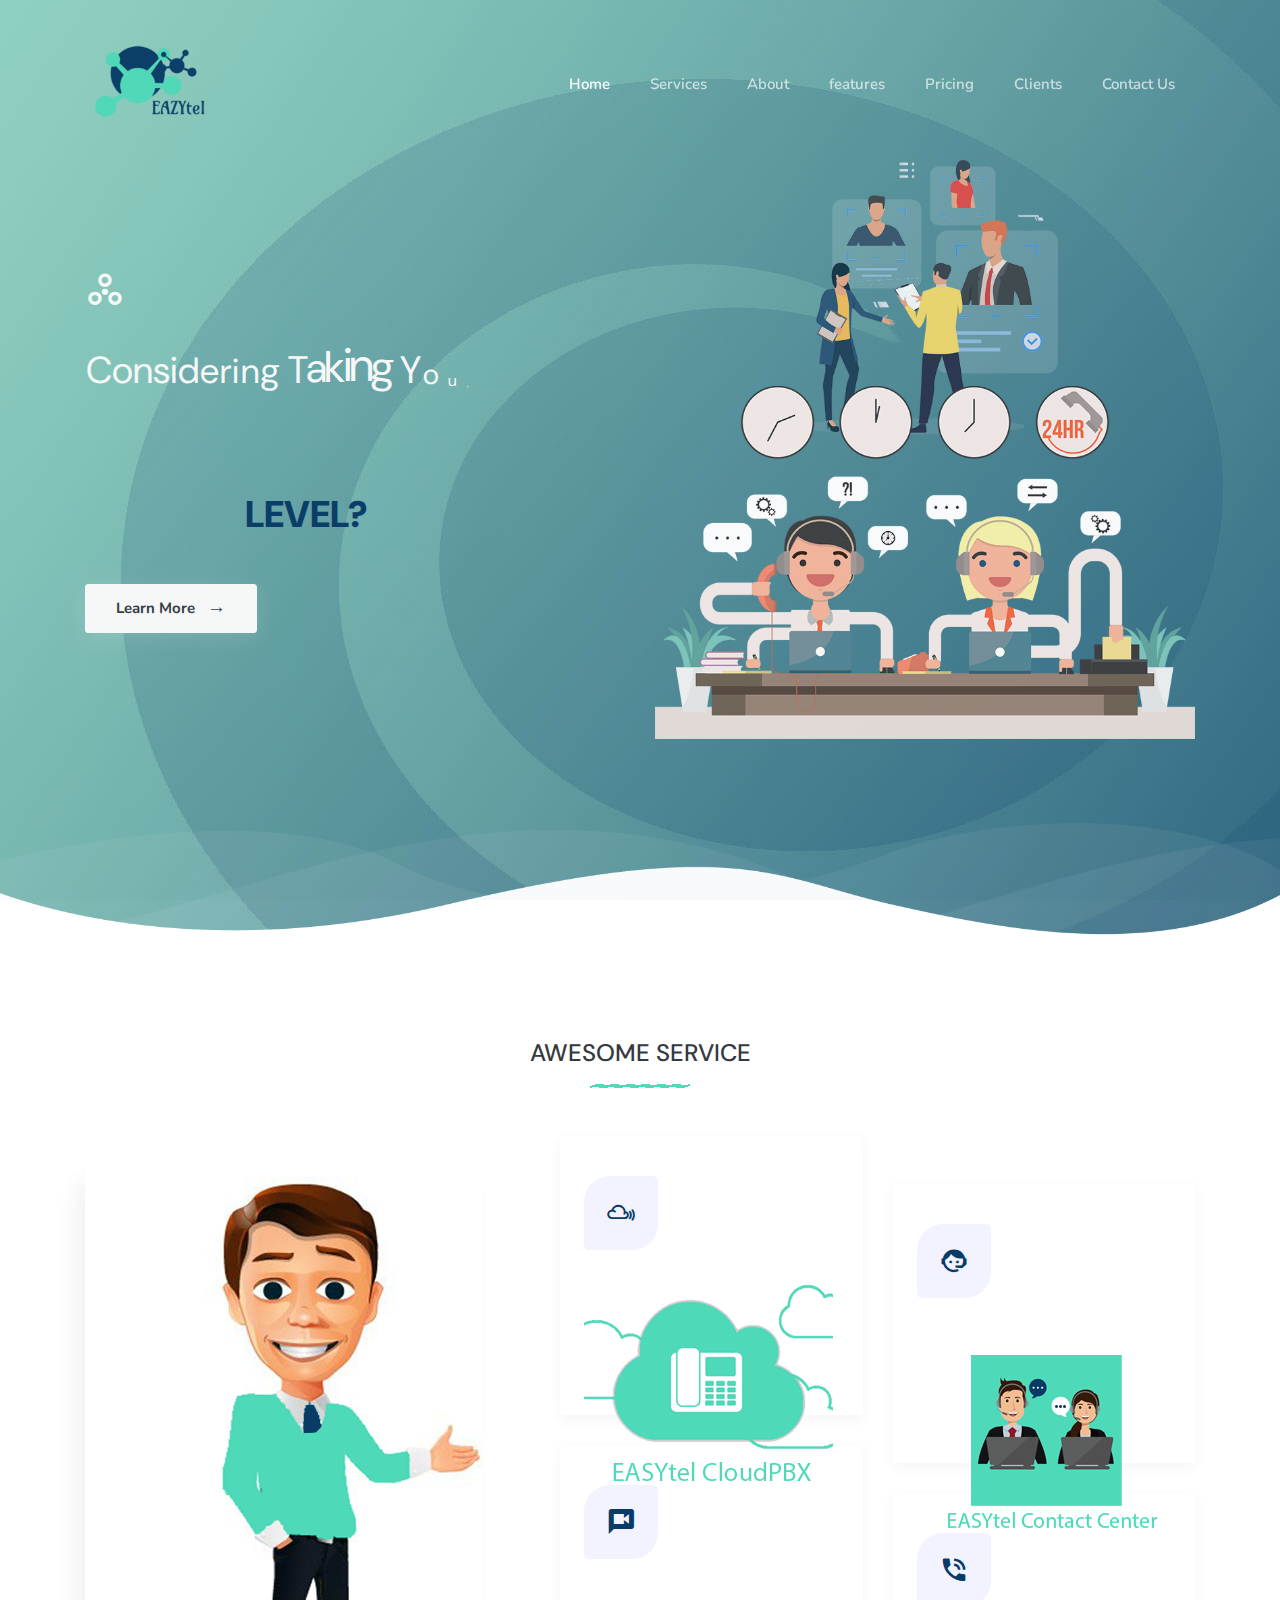
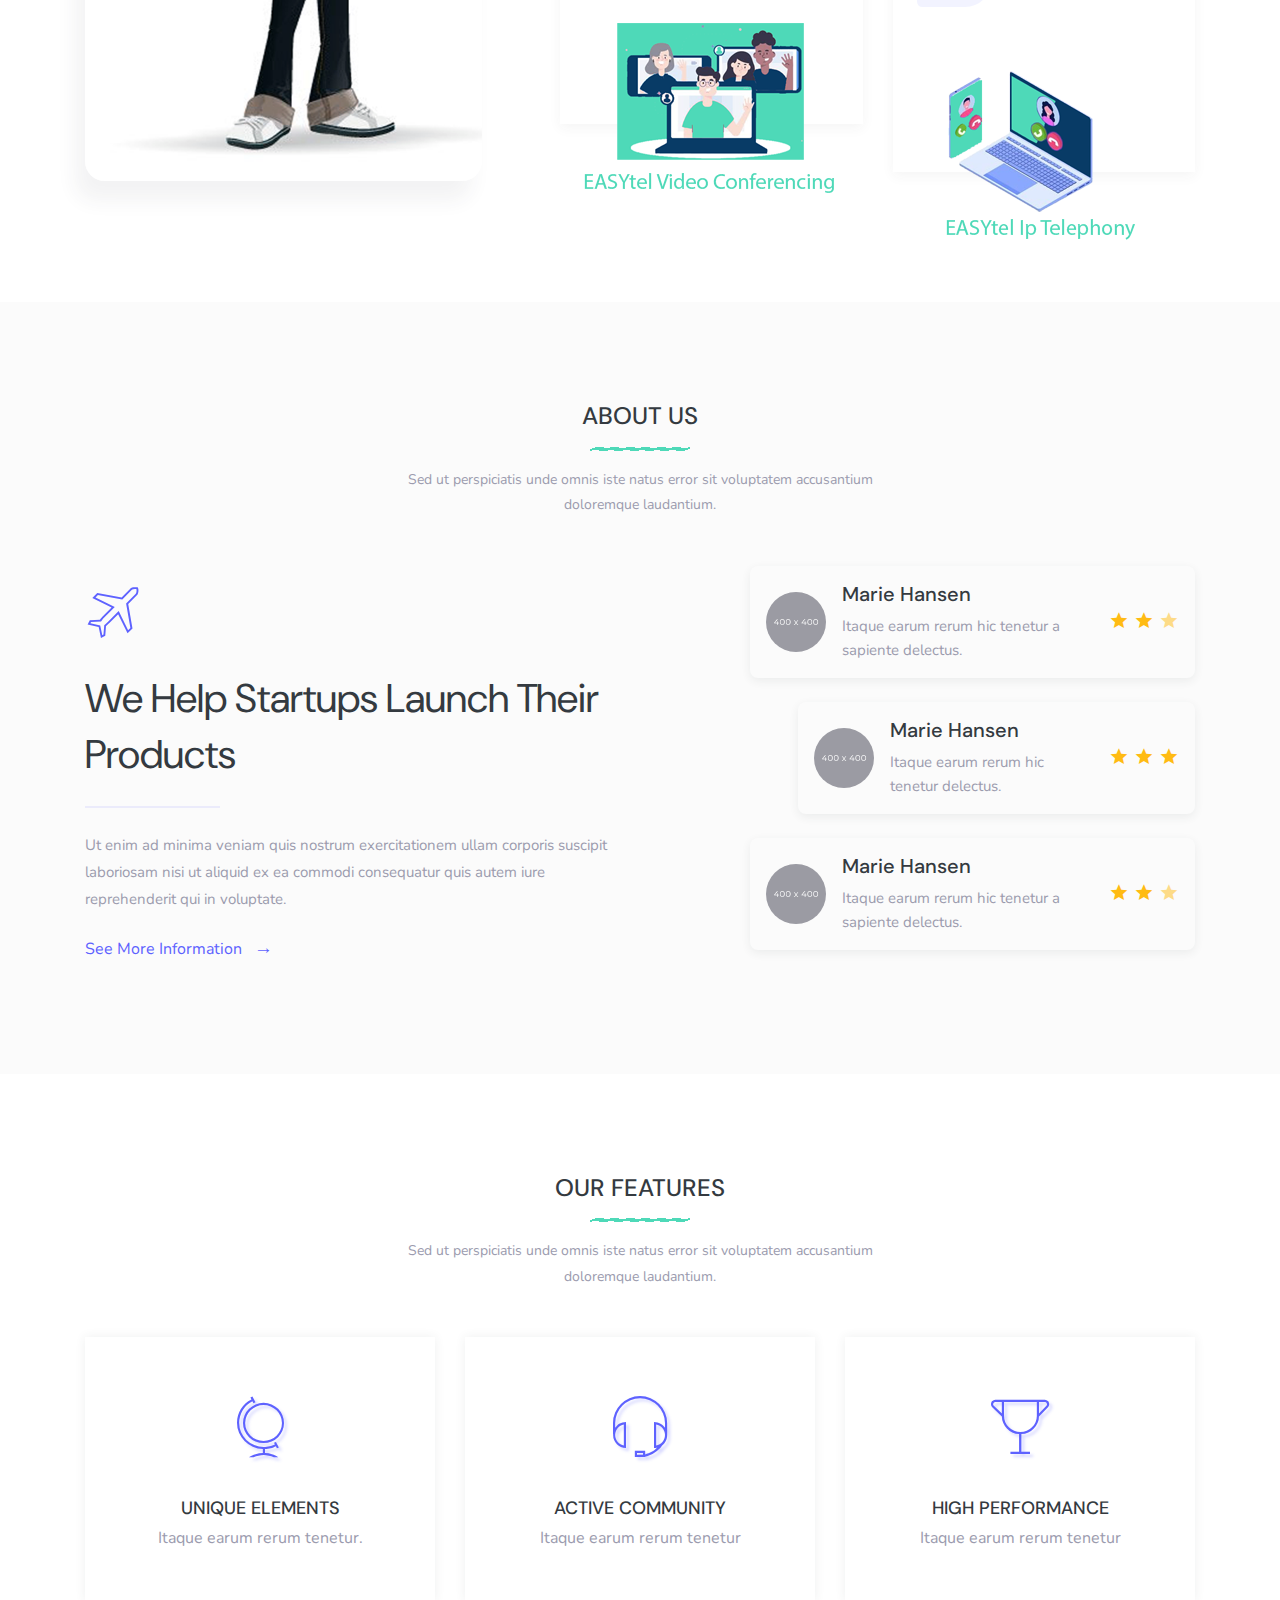
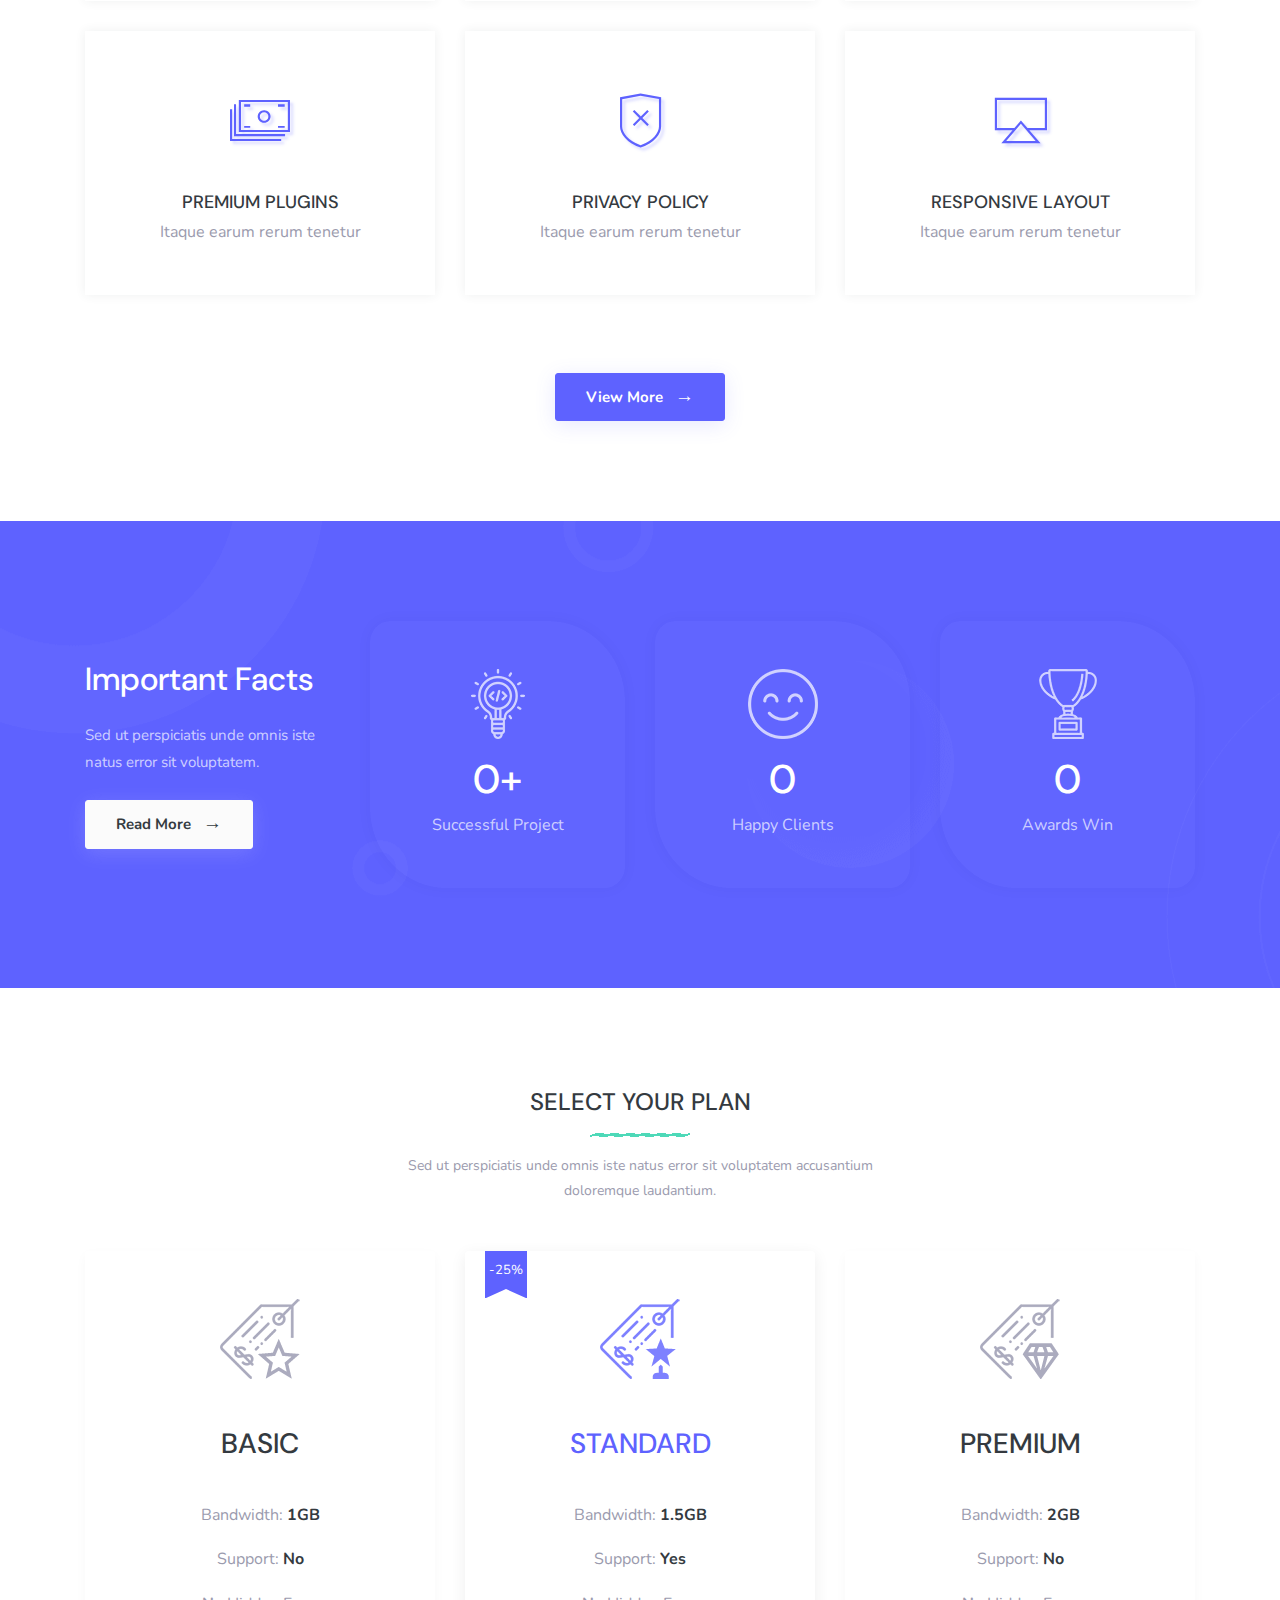
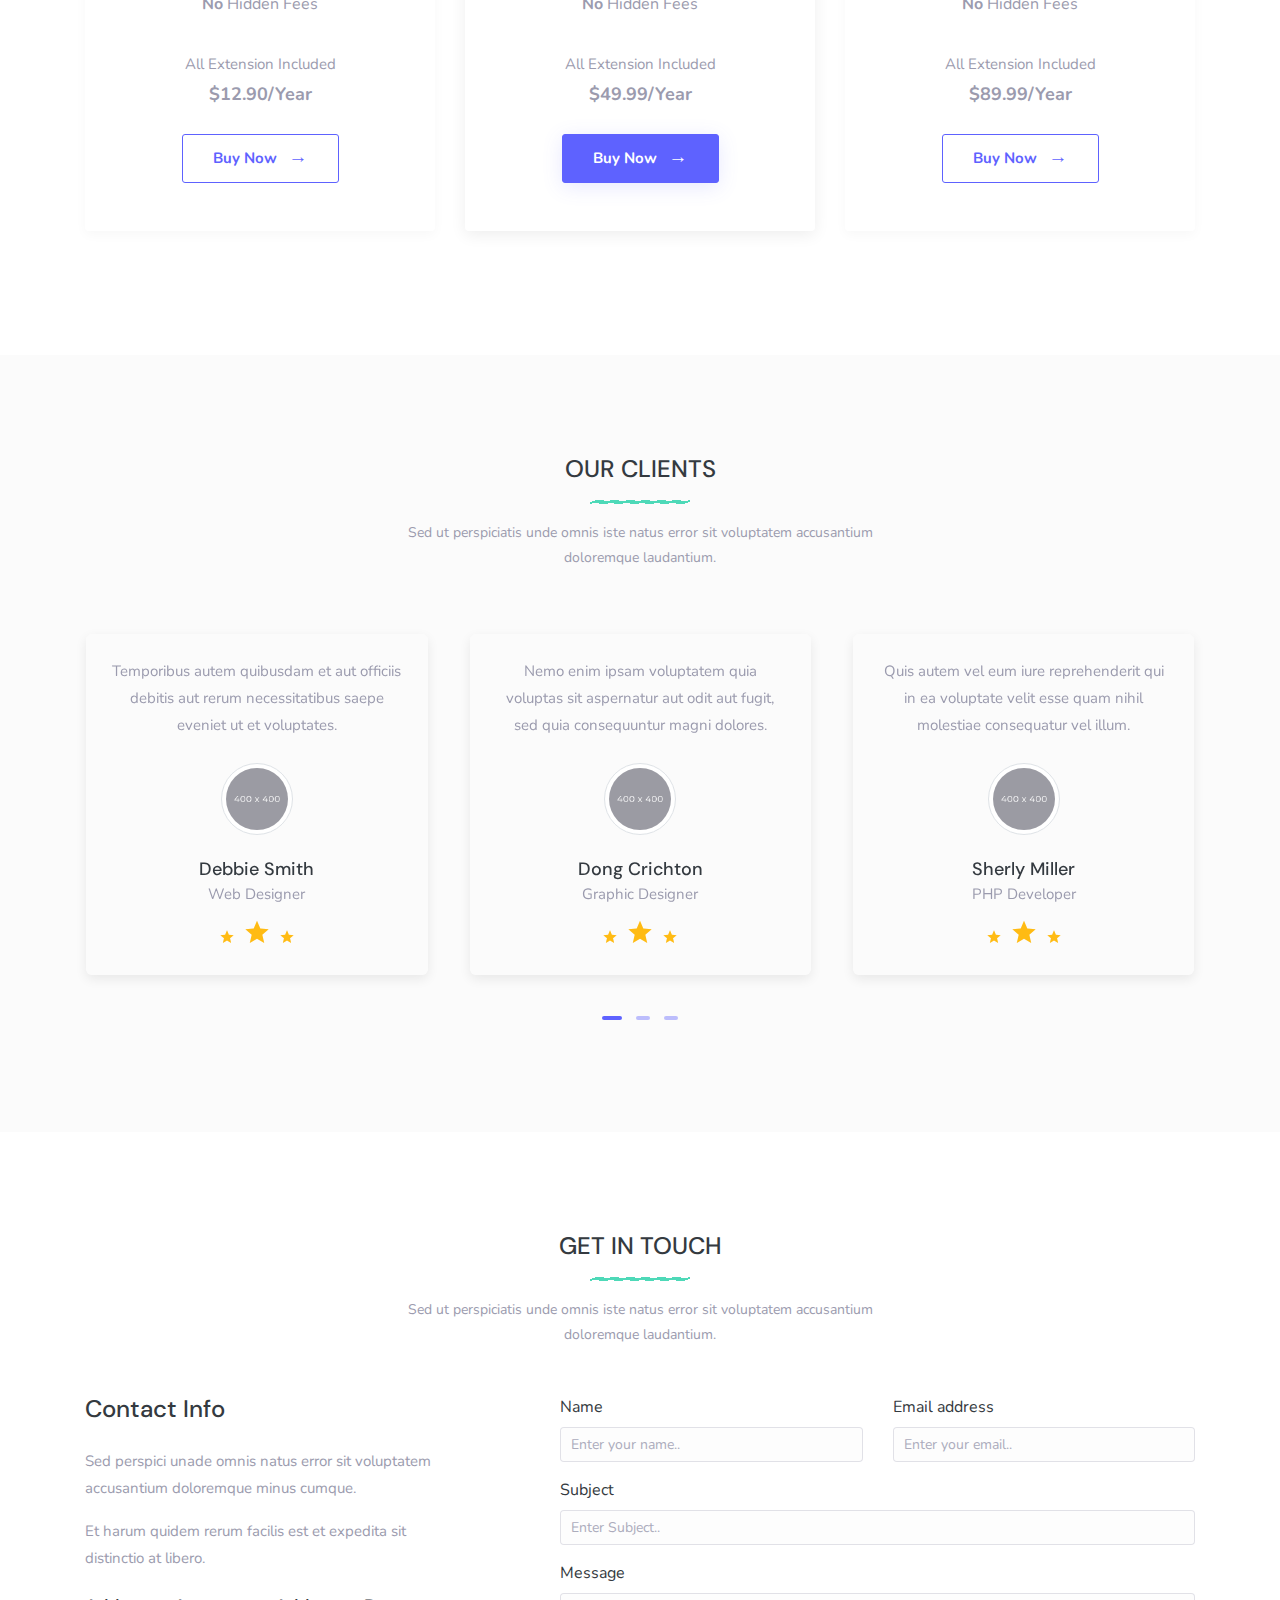
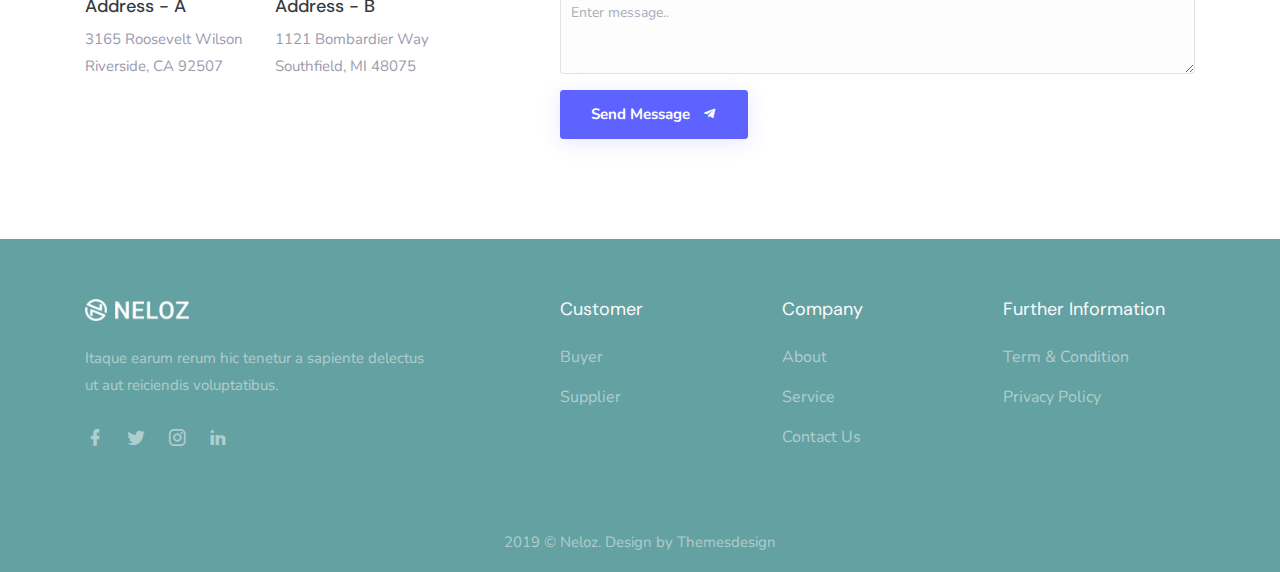
==== Eazytel-CloudPBX.html @ beadd9a7 "Second commit adding chat plugin" ====
<!DOCTYPE html>
<html lang="en">

<head>
    <meta charset="utf-8" />
    <title>Eazy-tel</title>
    <meta name="viewport" content="width=device-width, initial-scale=1.0">
    <meta name="description" content="Premium Bootstrap 4 Landing Page Template" />
    <meta name="keywords" content="bootstrap 4, premium, marketing, multipurpose" />
    <meta content="Themesdesign" name="author" />
    <!-- favicon -->
    <link rel="shortcut icon" href="images/easytel.png">

    <!-- Pixeden Icon -->
    <link rel="stylesheet" type="text/css" href="css/pe-icon-7.css" />

    <!--Slider-->
    <link rel="stylesheet" href="css/owl.carousel.min.css" />
    <link rel="stylesheet" href="css/owl.theme.default.min.css" />

    <!-- css -->
    <link href="css/bootstrap.min.css" rel="stylesheet" type="text/css" />
    <link href="css/materialdesignicons.min.css" rel="stylesheet" type="text/css" />
  <!--  <link href="css/style.min.css" rel="stylesheet" type="text/css" />-->
  <link href="css/style.css" rel="stylesheet" type="text/css" />


</head>

<body>

    <!-- Loader -->
    <div id="preloader">
        <div id="status">
            <div class="sk-chase">
                <div class="sk-chase-dot"></div>
                <div class="sk-chase-dot"></div>
                <div class="sk-chase-dot"></div>
                <div class="sk-chase-dot"></div>
                <div class="sk-chase-dot"></div>
                <div class="sk-chase-dot"></div>
            </div>
        </div>
    </div>

    <!--Navbar Start-->
    <nav class="navbar navbar-expand-lg fixed-top navbar-custom sticky sticky-dark nav-light">
        <div class="container">
            <!-- LOGO -->
            <a class="navbar-brand logo" href="layout-two-1.html">
                <img src="images/easytelLOGO.png" alt="" class="logo-dark" height="100">
                <img src="images/easytelLOGO.png" alt="" class="logo-light" height="130">
            </a>
            <button class="navbar-toggler" type="button" data-toggle="collapse" data-target="#navbarCollapse" aria-controls="navbarCollapse" aria-expanded="false" aria-label="Toggle navigation">
                <i class="mdi mdi-menu"></i>
            </button>
            <div class="collapse navbar-collapse" id="navbarCollapse">
                <ul class="navbar-nav ml-auto navbar-center" id="mySidenav">
                    <li class="nav-item active">
                        <a href="#home" class="nav-link">Home</a>
                    </li>
                    <li class="nav-item">
                        <a href="#services" class="nav-link">Services</a>
                    </li>
                    <li class="nav-item">
                        <a href="#about" class="nav-link">About</a>
                    </li>
                    <li class="nav-item">
                        <a href="#features" class="nav-link">features</a>
                    </li>
                    <li class="nav-item">
                        <a href="#pricing" class="nav-link">Pricing</a>
                    </li>
                    <li class="nav-item">
                        <a href="#clients" class="nav-link">Clients</a>
                    </li>
                    <li class="nav-item">
                        <a href="#contact" class="nav-link">Contact Us</a>
                    </li>
                </ul>
            </div>
        </div>
    </nav>
    <!-- Navbar End -->

    <!-- Hero Start -->
    <section class="hero-7-bg position-relative" id="home">
        <div class="hero-7-bg-overlay"></div>
        <div class="container">
            <div class="row align-items-center">
                <div class="col-lg-5">
                    <div class="hero-title">
                        <div class="mb-4">
                            <i class="mdi mdi-google-circles-extended mdi-spin text-light h1"></i>
                        </div>
                        <h1 class="hero-7-title" style="font-size: 37px;font-weight: 900" >
                            <span class="text-wrapper" style="text-align: center">
                                <span class="letters text-light font-weight-normal">Considering Taking Your Customer Engagement to The Next </span>

                                <span ><p  style="text-align: center; color: #083b66">LEVEL?</p></span>
                            </span>
                          </h1>
                       <!-- <p class="text-light-70 mb-4 pb-2">Considering Taking Your Customer to The Next LEVEL?</p>-->
                        <a href="#about" class="btn btn-light">Learn More <span class="ml-2 right-icon">&#8594;</span></a>
                    </div>
                </div>

                <div class="col-lg-6 offset-lg-1">
                    <div class="mt-5 mt-lg-0">
                        <img src="images/etel-img.png" alt="" class="img-fluid mx-auto d-block">
                    </div>
                </div>
            </div>
        </div>
        <div class="container-fluid">
            <div class="row">
                <div class="hero-bottom-img">
                    <img src="images/hero-7-shape-light.png" alt="" class="img-fluid shape-light mx-auto">
                    <img src="images/hero-7-shape-dark.png" alt="" class="img-fluid shape-dark mx-auto">
                </div>
            </div>
        </div>
    </section>
    <!-- Hero End -->

    <!-- Service Start -->
    <section class="section" id="services">
        <div class="container">
            <div class="row justify-content-center">
                <div class="col-lg-6 col-md-8">
                    <div class="text-center mb-5">
                        <h4 class="text-uppercase mb-0">Awesome Service</h4>
                        <div class="my-3">
                            <img src="images/title-border.png" alt="" class="img-fluid mx-auto d-block">
                        </div>
                       <!-- <p class="text-muted f-14">Sed ut perspiciatis unde omnis iste natus error sit voluptatem accusantium doloremque laudantium.</p>-->
                    </div>
                </div>
            </div>
            <div class="row align-items-center">
                <div class="col-lg-5">
                    <div class="service-img mr-lg-5 mb-5 mb-lg-0">
                        <img src="images/ourservices3.png" alt="" class="img-fluid mx-auto d-block">
                    </div>
                </div>
                <div class="col-lg-7">
                    <div class="row">
                        <div class="col-md-6">
                            <div class="service-box service-box-1 p-4">
                                <div class="service-icon icon-primary mb-4 mt-3">
                                    <i class="mdi mdi-mixcloud"></i>
                                     <img src="images/service1.png" />
                                </div>
                               <!-- <h4 class="mb-3 service-title">Creative Design</h4>
                                <p class="text-muted f-15">Itaque earum rerum hic at tenetur that sapiente delectus ut aut reiciendis voluptatibus alias.</p>-->
                            </div>
                            <div class="service-box service-box-1 p-4">
                                <div class="service-icon icon-danger mb-4 mt-3">
                                    <i class="mdi mdi-message-video"></i>
                                    <img src="images/service-2.png" />
                                </div>
                                <!--<h4 class="mb-3 service-title">Analytics Security</h4>
                                <p class="text-muted f-15">Itaque earum rerum hic at tenetur that sapiente delectus ut aut reiciendis voluptatibus alias.</p>-->
                            </div>
                        </div>
                        <div class="col-md-6">
                            <div class="service-box service-box-1 p-4 mt-md-5">
                                <div class="service-icon icon-success mb-4 mt-3">
                                    <i class="mdi mdi-face-agent"></i>
                                    <img src="images/service-3.png" />
                                </div>
                                <!--<h4 class="mb-3 service-title">Data Privacy</h4>
                                <p class="text-muted f-15">Itaque earum rerum hic at tenetur that sapiente delectus ut aut reiciendis voluptatibus alias.</p>-->
                            </div>
                            <div class="service-box service-box-1 p-4">
                                <div class="service-icon icon-info mb-4 mt-3">
                                    <i class="mdi mdi-phone-in-talk"></i>
                                    <img src="images/service-4.png" />
                                </div>
                               <!-- <h4 class="mb-3 service-title">User Friendly</h4>
                                <p class="text-muted f-15">Itaque earum rerum hic at tenetur that sapiente delectus ut aut reiciendis voluptatibus alias.</p>-->
                            </div>
                        </div>
                    </div>
                </div>
            </div>
        </div>
    </section>
    <!-- Service End -->

    <!-- About us Start -->
    <section class="section bg-light" id="about">
        <div class="container">
            <div class="row justify-content-center">
                <div class="col-lg-6 col-md-8">
                    <div class="text-center mb-5">
                        <h4 class="text-uppercase mb-0">About Us</h4>
                        <div class="my-3">
                            <img src="images/title-border.png" alt="" class="img-fluid mx-auto d-block">
                        </div>
                        <p class="text-muted f-14">Sed ut perspiciatis unde omnis iste natus error sit voluptatem accusantium doloremque laudantium.</p>
                    </div>
                </div>
            </div>

            <div class="row align-items-center">
                <div class="col-lg-6">
                    <div class="about-icon">
                        <i class="pe-7s-plane display-4 text-primary mb-4"></i>
                    </div>
                    <h1 class="title font-weight-normal line-height-1_4 mb-4">We Help Startups Launch Their Products</h1>
                    <div class="about-border my-4"></div>
                    <p class="text-muted mb-4 f-15">Ut enim ad minima veniam quis nostrum exercitationem ullam corporis suscipit laboriosam nisi ut aliquid ex ea commodi consequatur quis autem iure reprehenderit qui in voluptate.</p>
                    <a href="" class="more-info">See More Information <span class="ml-2 right-icon">&#8594;</span></a>
                </div>

                <div class="col-lg-5 offset-lg-1 mt-5 mt-lg-0">
                    <div class="about-info-box mb-4 p-3">
                        <div class="media align-items-center">
                            <img src="images/users/5.jpg" class="mr-3 rounded-circle" alt="" height="60">
                            <div class="media-body">
                                <h5 class="mb-2 title">Marie Hansen</h5>
                                <p class="text-muted line-height-1_6 mb-0 f-15">Itaque earum rerum hic tenetur a sapiente delectus.</p>
                            </div>
                            <div class="star-icon ml-3">
                                <ul class="list-unstyled mb-0 text-warning f-20">
                                    <li class="list-inline-item mr-0"><i class="mdi mdi-star"></i></li>
                                    <li class="list-inline-item mr-0"><i class="mdi mdi-star"></i></li>
                                    <li class="list-inline-item text-lighten-warning"><i class="mdi mdi-star"></i></li>
                                </ul>
                            </div>
                        </div>
                    </div>
                    <div class="about-info-box mb-4 ml-lg-5 p-3">
                        <div class="media align-items-center">
                            <img src="images/users/2.jpg" class="mr-3 rounded-circle" alt="" height="60">
                            <div class="media-body">
                                <h5 class="mb-2 title">Marie Hansen</h5>
                                <p class="text-muted line-height-1_6 mb-0 f-15">Itaque earum rerum hic tenetur delectus.</p>
                            </div>
                            <div class="star-icon ml-3">
                                <ul class="list-unstyled mb-0 text-warning f-20">
                                    <li class="list-inline-item mr-0"><i class="mdi mdi-star"></i></li>
                                    <li class="list-inline-item mr-0"><i class="mdi mdi-star"></i></li>
                                    <li class="list-inline-item"><i class="mdi mdi-star"></i></li>
                                </ul>
                            </div>
                        </div>
                    </div>
                    <div class="about-info-box mb-4 p-3">
                        <div class="media align-items-center">
                            <img src="images/users/3.jpg" class="mr-3 rounded-circle" alt="" height="60">
                            <div class="media-body">
                                <h5 class="mb-2 title">Marie Hansen</h5>
                                <p class="text-muted line-height-1_6 mb-0 f-15">Itaque earum rerum hic tenetur a sapiente delectus.</p>
                            </div>
                            <div class="star-icon ml-3">
                                <ul class="list-unstyled mb-0 text-warning f-20">
                                    <li class="list-inline-item mr-0"><i class="mdi mdi-star"></i></li>
                                    <li class="list-inline-item mr-0"><i class="mdi mdi-star"></i></li>
                                    <li class="list-inline-item text-lighten-warning"><i class="mdi mdi-star"></i></li>
                                </ul>
                            </div>
                        </div>
                    </div>
                </div>
            </div>
        </div>
    </section>
    <!-- About us End -->

    <!-- Fetures Start -->
    <section class="section" id="features">
        <div class="container">
            <div class="row justify-content-center">
                <div class="col-lg-6 col-md-8">
                    <div class="text-center mb-5">
                        <h4 class="text-uppercase mb-0">Our Features</h4>
                        <div class="my-3">
                            <img src="images/title-border.png" alt="" class="img-fluid mx-auto d-block">
                        </div>
                        <p class="text-muted f-14">Sed ut perspiciatis unde omnis iste natus error sit voluptatem accusantium doloremque laudantium.</p>
                    </div>
                </div>
            </div>

            <div class="row">
                <div class="col-lg-4 col-md-6">
                    <div class="feature-box text-center px-4 py-5">
                        <div class="text-primary feature-icon mb-3">
                            <i class="pe-7s-world"></i>
                        </div>
                        <h6 class="text-uppercase mb-1 title f-18">Unique Elements</h6>
                        <p class="mb-0 text-muted">Itaque earum rerum tenetur.</p>
                    </div>
                </div>
                <div class="col-lg-4 col-md-6">
                    <div class="feature-box text-center px-4 py-5">
                        <div class="text-primary feature-icon mb-3">
                            <i class="pe-7s-headphones"></i>
                        </div>
                        <h6 class="text-uppercase mb-1 title f-18">Active Community</h6>
                        <p class="text-muted mb-0">Itaque earum rerum tenetur</p>
                    </div>
                </div>
                <div class="col-lg-4 col-md-6">
                    <div class="feature-box text-center px-4 py-5">
                        <div class="text-primary feature-icon mb-3">
                            <i class="pe-7s-cup"></i>
                        </div>
                        <h6 class="text-uppercase mb-1 title f-18">High Performance</h6>
                        <p class="text-muted mb-0">Itaque earum rerum tenetur</p>
                    </div>
                </div>
                <div class="col-lg-4 col-md-6">
                    <div class="feature-box text-center px-4 py-5">
                        <div class="text-primary feature-icon mb-3">
                            <i class="pe-7s-cash"></i>
                        </div>
                        <h6 class="text-uppercase mb-1 title f-18">Premium Plugins</h6>
                        <p class="text-muted mb-0">Itaque earum rerum tenetur</p>
                    </div>
                </div>
                <div class="col-lg-4 col-md-6">
                    <div class="feature-box text-center px-4 py-5">
                        <div class="text-primary feature-icon mb-3">
                            <i class="pe-7s-shield"></i>
                        </div>
                        <h6 class="text-uppercase mb-1 title f-18">Privacy Policy</h6>
                        <p class="text-muted mb-0">Itaque earum rerum tenetur</p>
                    </div>
                </div>
                <div class="col-lg-4 col-md-6">
                    <div class="feature-box text-center px-4 py-5">
                        <div class="text-primary feature-icon mb-3">
                            <i class="pe-7s-airplay"></i>
                        </div>
                        <h6 class="text-uppercase mb-1 title f-18">Responsive Layout</h6>
                        <p class="text-muted mb-0">Itaque earum rerum tenetur</p>
                    </div>
                </div>
            </div>
            <div class="row">
                <div class="col-md-12">
                    <div class="text-center mt-5">
                        <a href="" class="btn btn-primary">View More <span class="ml-2 right-icon">&#8594;</span></a>
                    </div>
                </div>
            </div>
        </div>
    </section>
    <!-- Fetures End -->

    <!-- Counter Start -->
    <Section class="section counter-bg">
        <div class="counter-bg-overlay"></div>
        <div class="container">
            <div class="row align-items-center" id="counter">
                <div class="col-lg-3 col-md-6">
                    <div class="mb-4 mb-lg-0">
                        <h2 class="text-white mb-4">Important Facts</h2>
                        <p class="f-15 text-white-70 mb-4">Sed ut perspiciatis unde omnis iste natus error sit voluptatem.</p>
                        <a href="" class="btn btn-light">Read More <span class="ml-2 right-icon">&#8594;</span></a>
                    </div>
                </div>
                <div class="col-lg-3 col-md-6">
                    <div class="counter-box-1 text-center px-4 py-5 mb-4 mb-lg-0">
                        <div class="text-white">
                            <img src="images/icon/icon-1.png" alt="" class="img-fluid mx-auto d-blok">
                            <h1 class="mb-2 mt-3"><span class="counter-value mt-4" data-count="620">0</span>+</h1>
                            <p class="mb-0 text-white-70">Successful Project</p>
                        </div>
                    </div>
                </div>
                <div class="col-lg-3 col-md-6">
                    <div class="counter-box-1 text-center px-4 py-5 mb-4 mb-lg-0">
                        <div class="text-white">
                            <img src="images/icon/icon-2.png" alt="" class="img-fluid mx-auto d-blok">
                            <h1 class="mb-2 mt-3"><span class="counter-value mt-4" data-count="1200">0</span></h1>
                            <p class="mb-0 text-white-70">Happy Clients</p>
                        </div>
                    </div>
                </div>
                <div class="col-lg-3 col-md-6">
                    <div class="counter-box-1 text-center px-4 py-5 mb-4 mb-lg-0">
                        <div class="text-white">
                            <img src="images/icon/icon-3.png" alt="" class="img-fluid mx-auto d-blok">
                            <h1 class="mb-2 mt-3"><span class="counter-value mt-4" data-count="450">0</span></h1>
                            <p class="mb-0 text-white-70">Awards Win</p>
                        </div>
                    </div>
                </div>
            </div>
        </div>
    </Section>
    <!-- Counter End -->

    <!-- Pricing Start -->
    <section class="section" id="pricing">
        <div class="container">
            <div class="row justify-content-center">
                <div class="col-lg-6 col-md-8">
                    <div class="text-center mb-5">
                        <h4 class="text-uppercase mb-0">Select Your Plan</h4>
                        <div class="my-3">
                            <img src="images/title-border.png" alt="" class="img-fluid mx-auto d-block">
                        </div>
                        <p class="text-muted f-14">Sed ut perspiciatis unde omnis iste natus error sit voluptatem accusantium doloremque laudantium.</p>
                    </div>
                </div>
            </div>

            <div class="row">
                <div class="col-lg-4">
                    <div class="pricing-box rounded text-center position-relative px-4 py-5 mb-4">
                        <img src="images/pricing/img-1.png" alt="" class="img-fluid mx-auto d-block">
                        <h3 class="pricing-title title text-uppercase mt-5 mb-4">Basic</h3>
                        <div class="text-muted py-3">
                            <p class="">Bandwidth: <b class="highlight">1GB</b></p>
                            <p class="">Support: <b class="highlight">No</b></p>
                            <p class=""><b>No</b> Hidden Fees</p>
                        </div>
                        <p class="text-muted f-15 mb-4">All Extension Included <span class="d-block f-18"><b>$12.90/Year</b></span></p>
                        <a href="" class="btn btn-outline-primary">Buy Now <span class="ml-2 right-icon">&#8594;</span></a>
                    </div>
                </div>
                <div class="col-lg-4">
                    <div class="pricing-box rounded text-center position-relative active px-4 py-5 mb-4">
                        <div class="ribbon">
                            <p class="mb-0 text-white f-13">-25%</p>
                        </div>
                        <img src="images/pricing/img-2.png" alt="" class="img-fluid mx-auto d-block">
                        <h3 class="pricing-title title text-uppercase mt-5 mb-4">Standard</h3>
                        <div class="text-muted py-3">
                            <p class="">Bandwidth: <b class="highlight">1.5GB</b></p>
                            <p class="">Support: <b class="highlight">Yes</b></p>
                            <p class=""><b>No</b> Hidden Fees</p>
                        </div>
                        <p class="text-muted f-15 mb-4">All Extension Included <span class="d-block f-18"><b>$49.99/Year</b></span></p>
                        <a href="" class="btn btn-primary">Buy Now <span class="ml-2 right-icon">&#8594;</span></a>
                    </div>
                </div>
                <div class="col-lg-4">
                    <div class="pricing-box rounded text-center position-relative px-4 py-5 mb-4">
                        <img src="images/pricing/img-3.png" alt="" class="img-fluid mx-auto d-block">
                        <h3 class="pricing-title title text-uppercase mt-5 mb-4">Premium</h3>
                        <div class="text-muted py-3">
                            <p class="">Bandwidth: <b class="highlight">2GB</b></p>
                            <p class="">Support: <b class="highlight">No</b></p>
                            <p class=""><b>No</b> Hidden Fees</p>
                        </div>
                        <p class="text-muted f-15 mb-4">All Extension Included <span class="d-block f-18"><b>$89.99/Year</b></span></p>
                        <a href="" class="btn btn-outline-primary">Buy Now <span class="ml-2 right-icon">&#8594;</span></a>
                    </div>
                </div>
            </div>
        </div>
    </section>
    <!-- Pricing End -->

    <!-- Clients Start -->
    <section class="section bg-light" id="clients">
        <div class="container">
            <div class="row justify-content-center">
                <div class="col-lg-6 col-md-8">
                    <div class="text-center mb-5">
                        <h4 class="text-uppercase mb-0">Our Clients</h4>
                        <div class="my-3">
                            <img src="images/title-border.png" alt="" class="img-fluid mx-auto d-block">
                        </div>
                        <p class="text-muted f-14">Sed ut perspiciatis unde omnis iste natus error sit voluptatem accusantium doloremque laudantium.</p>
                    </div>
                </div>
            </div>

            <div class="row">
                <div class="owl-carousel owl-theme">
                    <div class="item">
                        <div class="testi-content testi-content-1 text-center m-3 p-4 position-relative">
                            <p class="text-muted mb-4 position-relative f-15">Temporibus autem quibusdam et aut officiis debitis aut rerum necessitatibus saepe eveniet ut et voluptates.</p>
                            <img src="images/users/3.jpg" alt="" class="img-fluid mx-auto img-thumbnail d-block rounded-circle user-img">
                            <h5 class="title mb-0 user-name mt-4 f-18">Debbie Smith</h5>
                            <p class="text-muted mb-2 f-15">Web Designer</p>
                            <ul class="list-unstyled text-warning mb-0">
                                <li class="list-inline-item mr-1"><i class="mdi mdi-star"></i></li>
                                <li class="list-inline-item h3 mb-0 mr-1"><i class="mdi mdi-star"></i></li>
                                <li class="list-inline-item"><i class="mdi mdi-star"></i></li>
                            </ul>
                        </div>
                    </div>
                    <!-- owl item and -->
                    <div class="item">
                        <div class="testi-content testi-content-1 text-center m-3 p-4 position-relative">
                            <p class="text-muted mb-4 position-relative f-15">Nemo enim ipsam voluptatem quia voluptas sit aspernatur aut odit aut fugit, sed quia consequuntur magni dolores.</p>
                            <img src="images/users/6.jpg" alt="" class="img-fluid mx-auto d-block img-thumbnail rounded-circle user-img">
                            <h5 class="title mb-0 user-name mt-4 f-18">Dong Crichton</h5>
                            <p class="text-muted mb-2 f-15">Graphic Designer</p>
                            <ul class="list-unstyled text-warning mb-0">
                                <li class="list-inline-item mr-1"><i class="mdi mdi-star"></i></li>
                                <li class="list-inline-item h3 mb-0 mr-1"><i class="mdi mdi-star"></i></li>
                                <li class="list-inline-item"><i class="mdi mdi-star"></i></li>
                            </ul>
                        </div>
                    </div>
                    <!-- owl item and -->
                    <div class="item">
                        <div class="testi-content testi-content-1 text-center m-3 p-4 position-relative">
                            <p class="text-muted mb-4 position-relative f-15">Quis autem vel eum iure reprehenderit qui in ea voluptate velit esse quam nihil molestiae consequatur vel illum.</p>
                            <img src="images/users/5.jpg" alt="" class="img-fluid mx-auto d-block img-thumbnail rounded-circle user-img">
                            <h5 class="title mb-0 user-name mt-4 f-18">Sherly Miller</h5>
                            <p class="text-muted mb-2 f-15">PHP Developer</p>
                            <ul class="list-unstyled text-warning mb-0">
                                <li class="list-inline-item mr-1"><i class="mdi mdi-star"></i></li>
                                <li class="list-inline-item h3 mb-0 mr-1"><i class="mdi mdi-star"></i></li>
                                <li class="list-inline-item"><i class="mdi mdi-star"></i></li>
                            </ul>
                        </div>
                    </div>
                    <!-- owl item and -->
                    <div class="item">
                        <div class="testi-content testi-content-1 text-center m-3 p-4 position-relative">
                            <p class="text-muted mb-4 position-relative f-15">Et harum quidem that rerum facilis expedita distinctio nam at what libero tempore cum soluta nobis est eligendi.</p>
                            <img src="images/users/4.jpg" alt="" class="img-fluid mx-auto d-block img-thumbnail rounded-circle user-img">
                            <h5 class="title mb-0 user-name mt-4 f-18">Larry Gary</h5>
                            <p class="text-muted mb-2 f-15">UI/UX Designer</p>
                            <ul class="list-unstyled text-warning mb-0">
                                <li class="list-inline-item mr-1"><i class="mdi mdi-star"></i></li>
                                <li class="list-inline-item h3 mb-0 mr-1"><i class="mdi mdi-star"></i></li>
                                <li class="list-inline-item"><i class="mdi mdi-star"></i></li>
                            </ul>
                        </div>
                    </div>
                    <!-- owl item and -->
                    <div class="item">
                        <div class="testi-content testi-content-1 text-center m-3 p-4 position-relative">
                            <p class="text-muted mb-4 position-relative f-15">Temporibus autem quibusdam et aut officiis debitis aut rerum necessitatibus saepe eveniet ut et voluptates.</p>
                            <img src="images/users/3.jpg" alt="" class="img-fluid mx-auto d-block img-thumbnail rounded-circle user-img">
                            <h5 class="title mb-0 user-name mt-4 f-18">Marie Graham</h5>
                            <p class="text-muted mb-2 f-15">Web Designer</p>
                            <ul class="list-unstyled text-warning mb-0">
                                <li class="list-inline-item mr-1"><i class="mdi mdi-star"></i></li>
                                <li class="list-inline-item h3 mb-0 mr-1"><i class="mdi mdi-star"></i></li>
                                <li class="list-inline-item"><i class="mdi mdi-star"></i></li>
                            </ul>
                        </div>
                    </div>
                    <!-- owl item and -->
                    <div class="item">
                        <div class="testi-content testi-content-1 text-center m-3 p-4 position-relative">
                            <p class="text-muted mb-4 position-relative f-15">Et harum quidem that rerum facilis expedita distinctio nam at what libero tempore cum soluta nobis est eligendi.</p>
                            <img src="images/users/2.jpg" alt="" class="img-fluid mx-auto d-block img-thumbnail rounded-circle user-img">
                            <h5 class="title mb-0 user-name mt-4 f-18">Troy Krehbiel</h5>
                            <p class="text-muted mb-2 f-15">Graphic Designer</p>
                            <ul class="list-unstyled text-warning mb-0">
                                <li class="list-inline-item mr-1"><i class="mdi mdi-star"></i></li>
                                <li class="list-inline-item h3 mb-0 mr-1"><i class="mdi mdi-star"></i></li>
                                <li class="list-inline-item"><i class="mdi mdi-star"></i></li>
                            </ul>
                        </div>
                    </div>
                    <!-- owl item and -->
                    <div class="item">
                        <div class="testi-content testi-content-1 text-center m-3 p-4 position-relative">
                            <p class="text-muted mb-4 position-relative f-15">At vero eos et accusamus et iusto odio dignissimos ducimus qui blanditiis praesentium voluptatum.</p>
                            <img src="images/users/1.jpg" alt="" class="img-fluid mx-auto d-block img-thumbnail rounded-circle user-img">
                            <h5 class="title mb-0 user-name mt-4 f-18">Anna McKinnie</h5>
                            <p class="text-muted mb-2 f-15">UI/UX Designer</p>
                            <ul class="list-unstyled text-warning mb-0">
                                <li class="list-inline-item mr-1"><i class="mdi mdi-star"></i></li>
                                <li class="list-inline-item h3 mb-0 mr-1"><i class="mdi mdi-star"></i></li>
                                <li class="list-inline-item"><i class="mdi mdi-star"></i></li>
                            </ul>
                        </div>
                    </div>
                    <!-- owl item and -->
                </div>
            </div>
        </div>
    </section>
    <!-- Clients End -->

    <!-- contact Us Start -->
    <section class="section" id="contact">
        <div class="container">
            <div class="row justify-content-center">
                <div class="col-lg-6 col-md-8">
                    <div class="text-center mb-5">
                        <h4 class="text-uppercase mb-0">Get In Touch</h4>
                        <div class="my-3">
                            <img src="images/title-border.png" alt="" class="img-fluid mx-auto d-block">
                        </div>
                        <p class="text-muted f-14">Sed ut perspiciatis unde omnis iste natus error sit voluptatem accusantium doloremque laudantium.</p>
                    </div>
                </div>
            </div>

            <div class="row">
                <div class="col-lg-4">
                    <div class="contact-address">
                        <h4 class="title mb-4">Contact Info</h4>
                        <p class="text-muted f-15">Sed perspici unade omnis natus error sit voluptatem accusantium doloremque minus cumque.</p>
                        <p class="text-muted f-15 mb-4">Et harum quidem rerum facilis est et expedita sit distinctio at libero.</p>
                    </div>
                    <div class="row">
                        <div class="col-md-6">
                            <div class="contact-address">
                                <h5 class="title f-18">Address - A</h5>
                                <p class="text-muted f-15">3165 Roosevelt Wilson Riverside, CA 92507</p>
                            </div>
                        </div>
                        <div class="col-md-6">
                            <div class="contact-address">
                                <h5 class="title f-18">Address - B</h5>
                                <p class="text-muted f-15">1121 Bombardier Way Southfield, MI 48075</p>
                            </div>
                        </div>
                    </div>
                </div>

                <div class="col-lg-7 offset-lg-1">
                    <div class="custom-form mt-4 mt-lg-0">
                        <div id="message"></div>
                        <form method="post" action="php/contact.php" name="contact-form" id="contact-form">
                            <div class="row">
                                <div class="col-md-6">
                                    <div class="form-group app-label">
                                        <label for="name">Name</label>
                                        <input name="name" id="name" type="text" class="form-control" placeholder="Enter your name..">
                                    </div>
                                </div>
                                <div class="col-md-6">
                                    <div class="form-group app-label">
                                        <label for="email">Email address</label>
                                        <input name="email" id="email" type="email" class="form-control" placeholder="Enter your email..">
                                    </div>
                                </div>
                                <div class="col-lg-12">
                                    <div class="form-group app-label">
                                        <label for="subject">Subject</label>
                                        <input type="text" class="form-control" id="subject" placeholder="Enter Subject.." />
                                    </div>
                                </div>
                                <div class="col-lg-12">
                                    <div class="form-group app-label">
                                        <label for="comments">Message</label>
                                        <textarea name="comments" id="comments" rows="3" class="form-control" placeholder="Enter message.."></textarea>
                                    </div>
                                </div>
                            </div>
                            <div class="row">
                                <div class="col-sm-12">
                                    <button type="submit" id="submit" name="send" class="btn btn-primary">Send Message <i class="mdi mdi-telegram ml-2"></i></button>
                                    <div id="simple-msg"></div>
                                </div>
                            </div>
                        </form>
                    </div>
                </div>
            </div>
        </div>
    </section>
    <!-- contact Us End -->

    <!-- Footer Start -->
    <section class="footer">
        <div class="container">
            <div class="row mb-4">
                <div class="col-lg-4 col-sm-6">
                    <div class="mb-4">
                        <a href="layout-two-1"><img src="images/logo-light.png" alt="" class="logo-light" height="22" /></a>
                        <a href="layout-two-1"><img src="images/logo-dark.png" alt="" class="logo-dark" height="22" /></a>
                    </div>
                    <p class="footer-desc f-15">Itaque earum rerum hic tenetur a sapiente delectus ut aut reiciendis voluptatibus.</p>
                    <ul class="footer-icons list-inline f-20 mb-0 mt-4">
                        <li class="list-inline-item mr-3"><a href="#" class=""><i class="mdi mdi-facebook"></i></a></li>
                        <li class="list-inline-item mr-3"><a href="#" class=""><i class="mdi mdi-twitter"></i></a></li>
                        <li class="list-inline-item mr-3"><a href="#" class=""><i class="mdi mdi-instagram"></i></a></li>
                        <li class="list-inline-item"><a href="#" class=""><i class="mdi mdi-linkedin"></i></a></li>
                    </ul>
                </div>
                <div class="col-lg-7 offset-lg-1">
                    <div class="row mt-lg-0">
                        <div class="col-md-4 mt-4 mt-lg-0">
                            <h5 class="footer-list-title f-18 font-weight-normal mb-3">Customer</h5>
                            <ul class="list-unstyled company-sub-menu">
                                <li><a href="">Buyer</a></li>
                                <li><a href="">Supplier</a></li>
                            </ul>
                        </div>
                        <div class="col-md-4 mt-4 mt-lg-0">
                            <h5 class="footer-list-title f-18 font-weight-normal mb-3">Company</h5>
                            <ul class="list-unstyled company-sub-menu">
                                <li><a href="">About</a></li>
                                <li><a href="">Service</a></li>
                                <li><a href="">Contact Us</a></li>
                            </ul>
                        </div>
                        <div class="col-md-4 mt-4 mt-lg-0">
                            <h5 class="footer-list-title f-18 font-weight-normal mb-3">Further Information</h5>
                            <ul class="list-unstyled company-sub-menu">
                                <li><a href="">Term & Condition</a></li>
                                <li><a href="">Privacy Policy</a></li>
                            </ul>
                        </div>
                    </div>
                </div>
            </div>
            <div class="row">
                <div class="col-lg-12 mt-3">
                    <div class="text-center footer-alt my-3">
                        <p class="f-15">2019 © Neloz. Design by Themesdesign</p>
                    </div>
                </div>
            </div>
        </div>
    </section>
    <!-- Footer End -->

    <!-- javascript -->
    <script src="js/jquery.min.js"></script>
    <script src="js/bootstrap.bundle.min.js"></script>
    <script src="js/scrollspy.min.js"></script>
    <script src="js/jquery.easing.min.js"></script>
    <!-- anime -->
    <script src="js/anime.min.js"></script>
    <script src="js/animate-text.init.js"></script>
    <!-- COUNTER -->
    <script src="js/counter.int.js"></script>
    <!-- carousel -->
    <script src="js/owl.carousel.min.js"></script>
    <!-- Main Js -->
    <script src="js/app.js"></script>

</body>
</html>
---- css/pe-icon-7.css ----
@font-face {
	font-family: 'Pe-icon-7-stroke';
	src:url('../fonts/Pe-icon-7-stroke.eot?d7yf1v');
	src:url('../fonts/Pe-icon-7-stroke.eot?#iefixd7yf1v') format('embedded-opentype'),
		url('../fonts/Pe-icon-7-stroke.woff?d7yf1v') format('woff'),
		url('../fonts/Pe-icon-7-stroke.ttf?d7yf1v') format('truetype'),
		url('../fonts/Pe-icon-7-stroke.svg?d7yf1v#Pe-icon-7-stroke') format('svg');
	font-weight: normal;
	font-style: normal;
}

[class^="pe-7s-"], [class*=" pe-7s-"] {
	display: inline-block;
	font-family: 'Pe-icon-7-stroke';
	speak: none;
	font-style: normal;
	font-weight: normal;
	font-variant: normal;
	text-transform: none;
	line-height: 1;

	/* Better Font Rendering =========== */
	-webkit-font-smoothing: antialiased;
	-moz-osx-font-smoothing: grayscale;
}

.pe-7s-album:before {
	content: "\e6aa";
}
.pe-7s-arc:before {
	content: "\e6ab";
}
.pe-7s-back-2:before {
	content: "\e6ac";
}
.pe-7s-bandaid:before {
	content: "\e6ad";
}
.pe-7s-car:before {
	content: "\e6ae";
}
.pe-7s-diamond:before {
	content: "\e6af";
}
.pe-7s-door-lock:before {
	content: "\e6b0";
}
.pe-7s-eyedropper:before {
	content: "\e6b1";
}
.pe-7s-female:before {
	content: "\e6b2";
}
.pe-7s-gym:before {
	content: "\e6b3";
}
.pe-7s-hammer:before {
	content: "\e6b4";
}
.pe-7s-headphones:before {
	content: "\e6b5";
}
.pe-7s-helm:before {
	content: "\e6b6";
}
.pe-7s-hourglass:before {
	content: "\e6b7";
}
.pe-7s-leaf:before {
	content: "\e6b8";
}
.pe-7s-magic-wand:before {
	content: "\e6b9";
}
.pe-7s-male:before {
	content: "\e6ba";
}
.pe-7s-map-2:before {
	content: "\e6bb";
}
.pe-7s-next-2:before {
	content: "\e6bc";
}
.pe-7s-paint-bucket:before {
	content: "\e6bd";
}
.pe-7s-pendrive:before {
	content: "\e6be";
}
.pe-7s-photo:before {
	content: "\e6bf";
}
.pe-7s-piggy:before {
	content: "\e6c0";
}
.pe-7s-plugin:before {
	content: "\e6c1";
}
.pe-7s-refresh-2:before {
	content: "\e6c2";
}
.pe-7s-rocket:before {
	content: "\e6c3";
}
.pe-7s-settings:before {
	content: "\e6c4";
}
.pe-7s-shield:before {
	content: "\e6c5";
}
.pe-7s-smile:before {
	content: "\e6c6";
}
.pe-7s-usb:before {
	content: "\e6c7";
}
.pe-7s-vector:before {
	content: "\e6c8";
}
.pe-7s-wine:before {
	content: "\e6c9";
}
.pe-7s-cloud-upload:before {
	content: "\e68a";
}
.pe-7s-cash:before {
	content: "\e68c";
}
.pe-7s-close:before {
	content: "\e680";
}
.pe-7s-bluetooth:before {
	content: "\e68d";
}
.pe-7s-cloud-download:before {
	content: "\e68b";
}
.pe-7s-way:before {
	content: "\e68e";
}
.pe-7s-close-circle:before {
	content: "\e681";
}
.pe-7s-id:before {
	content: "\e68f";
}
.pe-7s-angle-up:before {
	content: "\e682";
}
.pe-7s-wristwatch:before {
	content: "\e690";
}
.pe-7s-angle-up-circle:before {
	content: "\e683";
}
.pe-7s-world:before {
	content: "\e691";
}
.pe-7s-angle-right:before {
	content: "\e684";
}
.pe-7s-volume:before {
	content: "\e692";
}
.pe-7s-angle-right-circle:before {
	content: "\e685";
}
.pe-7s-users:before {
	content: "\e693";
}
.pe-7s-angle-left:before {
	content: "\e686";
}
.pe-7s-user-female:before {
	content: "\e694";
}
.pe-7s-angle-left-circle:before {
	content: "\e687";
}
.pe-7s-up-arrow:before {
	content: "\e695";
}
.pe-7s-angle-down:before {
	content: "\e688";
}
.pe-7s-switch:before {
	content: "\e696";
}
.pe-7s-angle-down-circle:before {
	content: "\e689";
}
.pe-7s-scissors:before {
	content: "\e697";
}
.pe-7s-wallet:before {
	content: "\e600";
}
.pe-7s-safe:before {
	content: "\e698";
}
.pe-7s-volume2:before {
	content: "\e601";
}
.pe-7s-volume1:before {
	content: "\e602";
}
.pe-7s-voicemail:before {
	content: "\e603";
}
.pe-7s-video:before {
	content: "\e604";
}
.pe-7s-user:before {
	content: "\e605";
}
.pe-7s-upload:before {
	content: "\e606";
}
.pe-7s-unlock:before {
	content: "\e607";
}
.pe-7s-umbrella:before {
	content: "\e608";
}
.pe-7s-trash:before {
	content: "\e609";
}
.pe-7s-tools:before {
	content: "\e60a";
}
.pe-7s-timer:before {
	content: "\e60b";
}
.pe-7s-ticket:before {
	content: "\e60c";
}
.pe-7s-target:before {
	content: "\e60d";
}
.pe-7s-sun:before {
	content: "\e60e";
}
.pe-7s-study:before {
	content: "\e60f";
}
.pe-7s-stopwatch:before {
	content: "\e610";
}
.pe-7s-star:before {
	content: "\e611";
}
.pe-7s-speaker:before {
	content: "\e612";
}
.pe-7s-signal:before {
	content: "\e613";
}
.pe-7s-shuffle:before {
	content: "\e614";
}
.pe-7s-shopbag:before {
	content: "\e615";
}
.pe-7s-share:before {
	content: "\e616";
}
.pe-7s-server:before {
	content: "\e617";
}
.pe-7s-search:before {
	content: "\e618";
}
.pe-7s-film:before {
	content: "\e6a5";
}
.pe-7s-science:before {
	content: "\e619";
}
.pe-7s-disk:before {
	content: "\e6a6";
}
.pe-7s-ribbon:before {
	content: "\e61a";
}
.pe-7s-repeat:before {
	content: "\e61b";
}
.pe-7s-refresh:before {
	content: "\e61c";
}
.pe-7s-add-user:before {
	content: "\e6a9";
}
.pe-7s-refresh-cloud:before {
	content: "\e61d";
}
.pe-7s-paperclip:before {
	content: "\e69c";
}
.pe-7s-radio:before {
	content: "\e61e";
}
.pe-7s-note2:before {
	content: "\e69d";
}
.pe-7s-print:before {
	content: "\e61f";
}
.pe-7s-network:before {
	content: "\e69e";
}
.pe-7s-prev:before {
	content: "\e620";
}
.pe-7s-mute:before {
	content: "\e69f";
}
.pe-7s-power:before {
	content: "\e621";
}
.pe-7s-medal:before {
	content: "\e6a0";
}
.pe-7s-portfolio:before {
	content: "\e622";
}
.pe-7s-like2:before {
	content: "\e6a1";
}
.pe-7s-plus:before {
	content: "\e623";
}
.pe-7s-left-arrow:before {
	content: "\e6a2";
}
.pe-7s-play:before {
	content: "\e624";
}
.pe-7s-key:before {
	content: "\e6a3";
}
.pe-7s-plane:before {
	content: "\e625";
}
.pe-7s-joy:before {
	content: "\e6a4";
}
.pe-7s-photo-gallery:before {
	content: "\e626";
}
.pe-7s-pin:before {
	content: "\e69b";
}
.pe-7s-phone:before {
	content: "\e627";
}
.pe-7s-plug:before {
	content: "\e69a";
}
.pe-7s-pen:before {
	content: "\e628";
}
.pe-7s-right-arrow:before {
	content: "\e699";
}
.pe-7s-paper-plane:before {
	content: "\e629";
}
.pe-7s-delete-user:before {
	content: "\e6a7";
}
.pe-7s-paint:before {
	content: "\e62a";
}
.pe-7s-bottom-arrow:before {
	content: "\e6a8";
}
.pe-7s-notebook:before {
	content: "\e62b";
}
.pe-7s-note:before {
	content: "\e62c";
}
.pe-7s-next:before {
	content: "\e62d";
}
.pe-7s-news-paper:before {
	content: "\e62e";
}
.pe-7s-musiclist:before {
	content: "\e62f";
}
.pe-7s-music:before {
	content: "\e630";
}
.pe-7s-mouse:before {
	content: "\e631";
}
.pe-7s-more:before {
	content: "\e632";
}
.pe-7s-moon:before {
	content: "\e633";
}
.pe-7s-monitor:before {
	content: "\e634";
}
.pe-7s-micro:before {
	content: "\e635";
}
.pe-7s-menu:before {
	content: "\e636";
}
.pe-7s-map:before {
	content: "\e637";
}
.pe-7s-map-marker:before {
	content: "\e638";
}
.pe-7s-mail:before {
	content: "\e639";
}
.pe-7s-mail-open:before {
	content: "\e63a";
}
.pe-7s-mail-open-file:before {
	content: "\e63b";
}
.pe-7s-magnet:before {
	content: "\e63c";
}
.pe-7s-loop:before {
	content: "\e63d";
}
.pe-7s-look:before {
	content: "\e63e";
}
.pe-7s-lock:before {
	content: "\e63f";
}
.pe-7s-lintern:before {
	content: "\e640";
}
.pe-7s-link:before {
	content: "\e641";
}
.pe-7s-like:before {
	content: "\e642";
}
.pe-7s-light:before {
	content: "\e643";
}
.pe-7s-less:before {
	content: "\e644";
}
.pe-7s-keypad:before {
	content: "\e645";
}
.pe-7s-junk:before {
	content: "\e646";
}
.pe-7s-info:before {
	content: "\e647";
}
.pe-7s-home:before {
	content: "\e648";
}
.pe-7s-help2:before {
	content: "\e649";
}
.pe-7s-help1:before {
	content: "\e64a";
}
.pe-7s-graph3:before {
	content: "\e64b";
}
.pe-7s-graph2:before {
	content: "\e64c";
}
.pe-7s-graph1:before {
	content: "\e64d";
}
.pe-7s-graph:before {
	content: "\e64e";
}
.pe-7s-global:before {
	content: "\e64f";
}
.pe-7s-gleam:before {
	content: "\e650";
}
.pe-7s-glasses:before {
	content: "\e651";
}
.pe-7s-gift:before {
	content: "\e652";
}
.pe-7s-folder:before {
	content: "\e653";
}
.pe-7s-flag:before {
	content: "\e654";
}
.pe-7s-filter:before {
	content: "\e655";
}
.pe-7s-file:before {
	content: "\e656";
}
.pe-7s-expand1:before {
	content: "\e657";
}
.pe-7s-exapnd2:before {
	content: "\e658";
}
.pe-7s-edit:before {
	content: "\e659";
}
.pe-7s-drop:before {
	content: "\e65a";
}
.pe-7s-drawer:before {
	content: "\e65b";
}
.pe-7s-download:before {
	content: "\e65c";
}
.pe-7s-display2:before {
	content: "\e65d";
}
.pe-7s-display1:before {
	content: "\e65e";
}
.pe-7s-diskette:before {
	content: "\e65f";
}
.pe-7s-date:before {
	content: "\e660";
}
.pe-7s-cup:before {
	content: "\e661";
}
.pe-7s-culture:before {
	content: "\e662";
}
.pe-7s-crop:before {
	content: "\e663";
}
.pe-7s-credit:before {
	content: "\e664";
}
.pe-7s-copy-file:before {
	content: "\e665";
}
.pe-7s-config:before {
	content: "\e666";
}
.pe-7s-compass:before {
	content: "\e667";
}
.pe-7s-comment:before {
	content: "\e668";
}
.pe-7s-coffee:before {
	content: "\e669";
}
.pe-7s-cloud:before {
	content: "\e66a";
}
.pe-7s-clock:before {
	content: "\e66b";
}
.pe-7s-check:before {
	content: "\e66c";
}
.pe-7s-chat:before {
	content: "\e66d";
}
.pe-7s-cart:before {
	content: "\e66e";
}
.pe-7s-camera:before {
	content: "\e66f";
}
.pe-7s-call:before {
	content: "\e670";
}
.pe-7s-calculator:before {
	content: "\e671";
}
.pe-7s-browser:before {
	content: "\e672";
}
.pe-7s-box2:before {
	content: "\e673";
}
.pe-7s-box1:before {
	content: "\e674";
}
.pe-7s-bookmarks:before {
	content: "\e675";
}
.pe-7s-bicycle:before {
	content: "\e676";
}
.pe-7s-bell:before {
	content: "\e677";
}
.pe-7s-battery:before {
	content: "\e678";
}
.pe-7s-ball:before {
	content: "\e679";
}
.pe-7s-back:before {
	content: "\e67a";
}
.pe-7s-attention:before {
	content: "\e67b";
}
.pe-7s-anchor:before {
	content: "\e67c";
}
.pe-7s-albums:before {
	content: "\e67d";
}
.pe-7s-alarm:before {
	content: "\e67e";
}
.pe-7s-airplay:before {
	content: "\e67f";
}
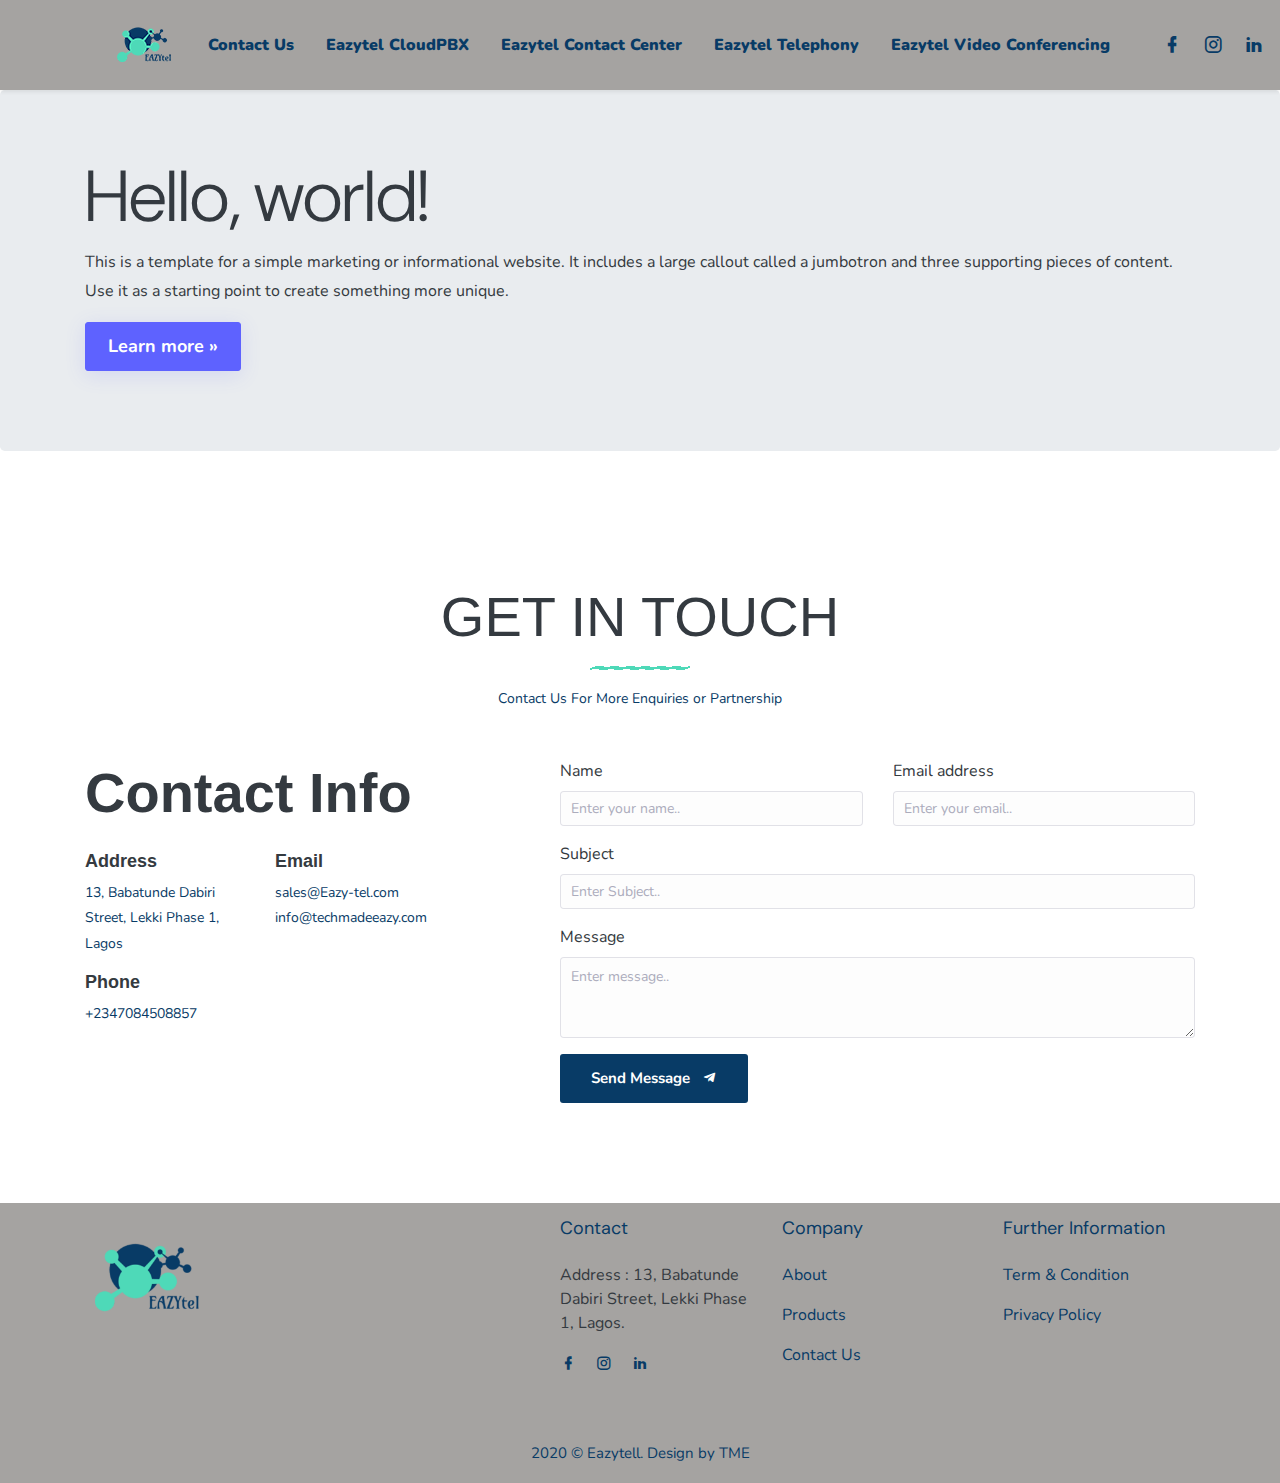
==== commit 64a64bc5: "updated changes" ====
--- a/Eazytel-CloudPBX.html
+++ b/Eazytel-CloudPBX.html
@@ -21,8 +21,254 @@
     <!-- css -->
     <link href="css/bootstrap.min.css" rel="stylesheet" type="text/css" />
     <link href="css/materialdesignicons.min.css" rel="stylesheet" type="text/css" />
-  <!--  <link href="css/style.min.css" rel="stylesheet" type="text/css" />-->
-  <link href="css/style.css" rel="stylesheet" type="text/css" />
+    <!--  <link href="css/style.min.css" rel="stylesheet" type="text/css" />-->
+    <link href="css/style.css" rel="stylesheet" type="text/css" />
+
+    <link href="https://fonts.googleapis.com/css?family=Chewy|Modak|Schoolbell&display=swap" rel="stylesheet">
+
+
+    <style>
+      
+
+        .text-muted {
+            color: #083b66 !important;
+            font-size: 14px !important;
+        }
+        .title {
+
+       font-weight: 900 !important;
+       font-family:"Oracle Sans","-apple-system","BlinkMacSystemFont","Segoe UI","Helvetica Neue",sans-serif;;
+       /* font-family: 'Modak', cursive;
+       font-family: 'Chewy', cursive; */
+       /* text-shadow: -1px -1px 0 #4ed9b8, 1px -1px 0 #4ed9b8, -1px 1px 0 #4ed9b8, 1px 1px 0 #4ed9b8; */
+    
+        }
+
+        .styletext
+        {
+            font-family:"Oracle Sans","-apple-system","BlinkMacSystemFont","Segoe UI","Helvetica Neue",sans-serif;
+            /* font-family: 'Modak', cursive;
+            font-family: 'Chewy', cursive; */
+            
+        }
+
+        .h4, h4
+        {
+            font-size: 3.5rem !important;
+        }
+        .navbar-custom
+        {
+            padding: 0px 0px !important;
+           
+        }
+        .nav-sticky.navbar-custom
+        {
+            margin-top: -24px !important;
+        }
+        .navbar-toggler
+        {
+            color :#083b66 !important;
+        }
+        .fixed-top
+        {
+            position: absolute !important;
+        }
+        .toppad
+        {
+            padding-top: 0px !important;
+        }
+
+        .containeroerlay
+        {
+            height: calc(100vh - 60px);
+            position: relative;
+            
+           
+        }
+
+        .overlay {
+  position: absolute;
+  bottom: 0;
+  left: 0;
+  right: 0;
+  background-color: rgb(125, 129, 131);
+  overflow: hidden;
+  width: 100%;
+  height: 0;
+  transition: .5s ease;
+
+}
+
+#bg1cover
+{
+    background: url("images/bg1cover.jpg") no-repeat;
+    background-size: cover;
+}
+
+#bg2cover
+{
+    background: url("images/bg2cover.png") no-repeat;
+    background-size: cover;
+}
+
+#bg3cover
+{
+    background: url("images/bg3cover.png") no-repeat;
+    background-size: cover;
+}
+
+#bg4cover
+{
+    background: url("images/bg4cover.png") no-repeat;
+   background-size: cover;
+   background-clip: border-box;
+}
+
+
+
+        .containeroerlay:hover .overlay {
+  height: 100%;
+  cursor: pointer;
+
+}
+
+
+
+
+        .text {
+  color: white;
+  font-size: 20px;
+  position: absolute;
+   top: 45%; 
+   left: 51%;
+  text-align: left;
+  -webkit-transform: translate(-50%, -50%);
+  -ms-transform: translate(-50%, -50%);
+  transform: translate(-50%, -50%);
+  text-align: center;
+  width: 100%;
+}
+
+ a.close-overlay.hidden {
+  display: none;
+}
+
+a.close-overlay {
+  display: block;
+  position: absolute;
+  top: 0;
+  left: 0;
+
+  width: 45px;
+  height: 45px;
+  font-size: 20px;
+  font-weight: 700;
+  color: #fff;
+  line-height: 45px;
+  text-align: center;
+  background-color: #000;
+  cursor: pointer;
+
+}
+
+#bg1
+{
+    background: url("images/bg1.jpg") no-repeat;
+    /* background-repeat: repeat-y; */
+    background-size: cover;
+   /* width: 100%; */
+}
+#bg2
+{
+    background: url("images/bg2.png") no-repeat;
+   background-size: cover;
+   width: 100%;
+    
+
+}
+
+#bg3
+{
+    background: url("images/bg3.png") no-repeat;
+   background-size: cover;
+   background-clip: border-box;
+
+}
+
+
+.innercontent
+{
+    text-align: center;
+    margin-top: 50%;
+    color: white;
+    /* font-weight: 900; */
+    -webkit-text-stroke-width: thin !important;
+    font-family:"Oracle Sans","-apple-system","BlinkMacSystemFont","Segoe UI","Helvetica Neue",sans-serif !important;
+}
+
+.navbar{
+    background-color:#403c3878 !important;
+    
+}
+
+
+
+.navbar-light .navbar-nav li a {
+    color: #083b66 !important;
+}
+
+.navbar-light .navbar-nav li a:hover {
+    color: #fff !important;
+}
+
+.socicon
+{
+    color: #083b66 !important;
+}
+.h3s
+{
+    text-align: left;
+    font-size: 14px;
+}
+hr{
+    border-top: 1px solid rgba(255, 255, 255, 0.98) !important;
+}
+
+
+
+</style>
+
+<style>
+    /* Make the image fully responsive */
+    .carousel-inner img {
+        width: 100%;
+        height: 700px;
+    }
+
+    .carousel-content {
+  position: absolute;
+  bottom: 10%; 
+  z-index: 20;
+  color: white;
+  text-shadow: 0 1px 2px rgba(0,0,0,.6);
+}
+.carousel-text
+{
+    text-align: center;
+vertical-align: middle;
+line-height: 90px;   
+}
+
+.f{
+margin-top: unset !important;
+}
+
+.footer
+{
+    padding: 15px 0 0 !important;
+}
+    </style>
+
 
 
 </head>
@@ -30,7 +276,7 @@
 <body>
 
     <!-- Loader -->
-    <div id="preloader">
+    <!-- <div id="preloader">
         <div id="status">
             <div class="sk-chase">
                 <div class="sk-chase-dot"></div>
@@ -41,36 +287,31 @@
                 <div class="sk-chase-dot"></div>
             </div>
         </div>
-    </div>
+    </div> -->
 
     <!--Navbar Start-->
-    <nav class="navbar navbar-expand-lg fixed-top navbar-custom sticky sticky-dark nav-light">
+    <!-- <nav class="navbar fixed-top navbar-custom sticky sticky-dark nav-light">
         <div class="container">
-            <!-- LOGO -->
+            LOGO
             <a class="navbar-brand logo" href="layout-two-1.html">
                 <img src="images/easytelLOGO.png" alt="" class="logo-dark" height="100">
                 <img src="images/easytelLOGO.png" alt="" class="logo-light" height="130">
             </a>
-            <button class="navbar-toggler" type="button" data-toggle="collapse" data-target="#navbarCollapse" aria-controls="navbarCollapse" aria-expanded="false" aria-label="Toggle navigation">
+             <button class="navbar-toggler" type="button" data-toggle="collapse" data-target="#navbarCollapse" aria-controls="navbarCollapse" aria-expanded="false" aria-label="Toggle navigation">
                 <i class="mdi mdi-menu"></i>
-            </button>
-            <div class="collapse navbar-collapse" id="navbarCollapse">
+            </button> 
+             <div class="collapse navbar-collapse" id="navbarCollapse">
                 <ul class="navbar-nav ml-auto navbar-center" id="mySidenav">
                     <li class="nav-item active">
                         <a href="#home" class="nav-link">Home</a>
                     </li>
                     <li class="nav-item">
-                        <a href="#services" class="nav-link">Services</a>
+                        <a href="#products" class="nav-link">Products</a>
                     </li>
                     <li class="nav-item">
                         <a href="#about" class="nav-link">About</a>
                     </li>
-                    <li class="nav-item">
-                        <a href="#features" class="nav-link">features</a>
-                    </li>
-                    <li class="nav-item">
-                        <a href="#pricing" class="nav-link">Pricing</a>
-                    </li>
+
                     <li class="nav-item">
                         <a href="#clients" class="nav-link">Clients</a>
                     </li>
@@ -78,36 +319,80 @@
                         <a href="#contact" class="nav-link">Contact Us</a>
                     </li>
                 </ul>
-            </div>
-        </div>
-    </nav>
+            </div> 
+        </div>
+    </nav> -->
+   
+    <nav class="navbar navbar-expand-lg navbar-light shadow-sm">
+        <a class="navbar-brand" href="index.html"><img src="images/easytelLOGO.png" alt="" class="logo-dark"  style="
+            margin-left: 6rem;"></a>
+        <button class="navbar-toggler" type="button" data-toggle="collapse" data-target="#navbarSupportedContent" aria-controls="navbarSupportedContent" aria-expanded="false" aria-label="Toggle navigation">
+          <span class="navbar-toggler-icon"></span>
+        </button>
+      
+        <div class="collapse navbar-collapse" id="navbarSupportedContent">
+          <ul class="navbar-nav mr-auto">
+            <li class="nav-item nav-link">
+              <a class="nav-link" href="#contact" style="font-weight: 900;">Contact Us</a>
+            </li>
+            <li class="nav-item nav-link">
+                <a class="nav-link" href="Eazytel-CloudPBX.html" style="font-weight: 900;">Eazytel CloudPBX</a>
+              </li>
+              <li class="nav-item nav-link">
+                <a class="nav-link" href="Eazytel-Contact-Center.html" style="font-weight: 900;">Eazytel Contact Center</a>
+              </li>
+              <li class="nav-item nav-link">
+                <a class="nav-link" href="Eazytel-Telephony.html" style="font-weight: 900;">Eazytel Telephony</a>
+
+              </li>
+              <li class="nav-item nav-link">
+                <a class="nav-link" href="Eazytel-Video-Conferencing.html" style="font-weight: 900;">Eazytel Video Conferencing</a>
+              </li>
+            
+            
+          </ul>
+        
+
+          <ul class="footer-icons list-inline f-20 mb-0">
+            
+            <li class="list-inline-item mr-3"><a href="https://www.facebook.com/techmadeeazy/" class="socicon"><i class="mdi mdi-facebook"></i></a></li>
+            <li class="list-inline-item mr-3"><a href="https://www.instagram.com/techmadeeazy/" class="socicon"><i class="mdi mdi-instagram"></i></a></li>
+            <li class="list-inline-item"><a href="https://www.linkedin.com/company/techmadeeazy/about/" class="socicon"><i class="mdi mdi-linkedin"></i></a></li>
+        </ul>
+
+
+
+        </div>
+      </nav>
+   
+   
     <!-- Navbar End -->
 
     <!-- Hero Start -->
-    <section class="hero-7-bg position-relative" id="home">
+    <!-- <section class="hero-7-bg position-relative" id="home">
         <div class="hero-7-bg-overlay"></div>
-        <div class="container">
+        <div class="container ">
             <div class="row align-items-center">
                 <div class="col-lg-5">
                     <div class="hero-title">
                         <div class="mb-4">
                             <i class="mdi mdi-google-circles-extended mdi-spin text-light h1"></i>
                         </div>
-                        <h1 class="hero-7-title" style="font-size: 37px;font-weight: 900" >
+                        <h1 class="hero-7-title" style="font-size: 38px;font-weight: 900">
                             <span class="text-wrapper" style="text-align: center">
-                                <span class="letters text-light font-weight-normal">Considering Taking Your Customer Engagement to The Next </span>
-
-                                <span ><p  style="text-align: center; color: #083b66">LEVEL?</p></span>
+                                <span class="letters text-light font-weight-normal styletext">Considering Taking Your Customer Engagement to The Next </span>
+
+                            <span><p class="styletext" style="text-align: center; color: #083b66 ">LEVEL?</p></span>
                             </span>
-                          </h1>
-                       <!-- <p class="text-light-70 mb-4 pb-2">Considering Taking Your Customer to The Next LEVEL?</p>-->
+                        </h1>
+                         <p class="text-light-70 mb-4 pb-2">Considering Taking Your Customer to The Next LEVEL?</p>
                         <a href="#about" class="btn btn-light">Learn More <span class="ml-2 right-icon">&#8594;</span></a>
                     </div>
                 </div>
 
                 <div class="col-lg-6 offset-lg-1">
                     <div class="mt-5 mt-lg-0">
-                        <img src="images/etel-img.png" alt="" class="img-fluid mx-auto d-block">
+                        <img src="images/etel-img.png" alt="" class="img-fluid mx-auto d-block" style="height: 400px;">
                     </div>
                 </div>
             </div>
@@ -120,464 +405,36 @@
                 </div>
             </div>
         </div>
-    </section>
+    </section> -->
     <!-- Hero End -->
 
-    <!-- Service Start -->
-    <section class="section" id="services">
-        <div class="container">
-            <div class="row justify-content-center">
-                <div class="col-lg-6 col-md-8">
-                    <div class="text-center mb-5">
-                        <h4 class="text-uppercase mb-0">Awesome Service</h4>
-                        <div class="my-3">
-                            <img src="images/title-border.png" alt="" class="img-fluid mx-auto d-block">
-                        </div>
-                       <!-- <p class="text-muted f-14">Sed ut perspiciatis unde omnis iste natus error sit voluptatem accusantium doloremque laudantium.</p>-->
-                    </div>
-                </div>
-            </div>
-            <div class="row align-items-center">
-                <div class="col-lg-5">
-                    <div class="service-img mr-lg-5 mb-5 mb-lg-0">
-                        <img src="images/ourservices3.png" alt="" class="img-fluid mx-auto d-block">
-                    </div>
-                </div>
-                <div class="col-lg-7">
-                    <div class="row">
-                        <div class="col-md-6">
-                            <div class="service-box service-box-1 p-4">
-                                <div class="service-icon icon-primary mb-4 mt-3">
-                                    <i class="mdi mdi-mixcloud"></i>
-                                     <img src="images/service1.png" />
-                                </div>
-                               <!-- <h4 class="mb-3 service-title">Creative Design</h4>
-                                <p class="text-muted f-15">Itaque earum rerum hic at tenetur that sapiente delectus ut aut reiciendis voluptatibus alias.</p>-->
-                            </div>
-                            <div class="service-box service-box-1 p-4">
-                                <div class="service-icon icon-danger mb-4 mt-3">
-                                    <i class="mdi mdi-message-video"></i>
-                                    <img src="images/service-2.png" />
-                                </div>
-                                <!--<h4 class="mb-3 service-title">Analytics Security</h4>
-                                <p class="text-muted f-15">Itaque earum rerum hic at tenetur that sapiente delectus ut aut reiciendis voluptatibus alias.</p>-->
-                            </div>
-                        </div>
-                        <div class="col-md-6">
-                            <div class="service-box service-box-1 p-4 mt-md-5">
-                                <div class="service-icon icon-success mb-4 mt-3">
-                                    <i class="mdi mdi-face-agent"></i>
-                                    <img src="images/service-3.png" />
-                                </div>
-                                <!--<h4 class="mb-3 service-title">Data Privacy</h4>
-                                <p class="text-muted f-15">Itaque earum rerum hic at tenetur that sapiente delectus ut aut reiciendis voluptatibus alias.</p>-->
-                            </div>
-                            <div class="service-box service-box-1 p-4">
-                                <div class="service-icon icon-info mb-4 mt-3">
-                                    <i class="mdi mdi-phone-in-talk"></i>
-                                    <img src="images/service-4.png" />
-                                </div>
-                               <!-- <h4 class="mb-3 service-title">User Friendly</h4>
-                                <p class="text-muted f-15">Itaque earum rerum hic at tenetur that sapiente delectus ut aut reiciendis voluptatibus alias.</p>-->
-                            </div>
-                        </div>
-                    </div>
-                </div>
-            </div>
-        </div>
-    </section>
-    <!-- Service End -->
-
-    <!-- About us Start -->
-    <section class="section bg-light" id="about">
-        <div class="container">
-            <div class="row justify-content-center">
-                <div class="col-lg-6 col-md-8">
-                    <div class="text-center mb-5">
-                        <h4 class="text-uppercase mb-0">About Us</h4>
-                        <div class="my-3">
-                            <img src="images/title-border.png" alt="" class="img-fluid mx-auto d-block">
-                        </div>
-                        <p class="text-muted f-14">Sed ut perspiciatis unde omnis iste natus error sit voluptatem accusantium doloremque laudantium.</p>
-                    </div>
-                </div>
-            </div>
-
-            <div class="row align-items-center">
-                <div class="col-lg-6">
-                    <div class="about-icon">
-                        <i class="pe-7s-plane display-4 text-primary mb-4"></i>
-                    </div>
-                    <h1 class="title font-weight-normal line-height-1_4 mb-4">We Help Startups Launch Their Products</h1>
-                    <div class="about-border my-4"></div>
-                    <p class="text-muted mb-4 f-15">Ut enim ad minima veniam quis nostrum exercitationem ullam corporis suscipit laboriosam nisi ut aliquid ex ea commodi consequatur quis autem iure reprehenderit qui in voluptate.</p>
-                    <a href="" class="more-info">See More Information <span class="ml-2 right-icon">&#8594;</span></a>
-                </div>
-
-                <div class="col-lg-5 offset-lg-1 mt-5 mt-lg-0">
-                    <div class="about-info-box mb-4 p-3">
-                        <div class="media align-items-center">
-                            <img src="images/users/5.jpg" class="mr-3 rounded-circle" alt="" height="60">
-                            <div class="media-body">
-                                <h5 class="mb-2 title">Marie Hansen</h5>
-                                <p class="text-muted line-height-1_6 mb-0 f-15">Itaque earum rerum hic tenetur a sapiente delectus.</p>
-                            </div>
-                            <div class="star-icon ml-3">
-                                <ul class="list-unstyled mb-0 text-warning f-20">
-                                    <li class="list-inline-item mr-0"><i class="mdi mdi-star"></i></li>
-                                    <li class="list-inline-item mr-0"><i class="mdi mdi-star"></i></li>
-                                    <li class="list-inline-item text-lighten-warning"><i class="mdi mdi-star"></i></li>
-                                </ul>
-                            </div>
-                        </div>
-                    </div>
-                    <div class="about-info-box mb-4 ml-lg-5 p-3">
-                        <div class="media align-items-center">
-                            <img src="images/users/2.jpg" class="mr-3 rounded-circle" alt="" height="60">
-                            <div class="media-body">
-                                <h5 class="mb-2 title">Marie Hansen</h5>
-                                <p class="text-muted line-height-1_6 mb-0 f-15">Itaque earum rerum hic tenetur delectus.</p>
-                            </div>
-                            <div class="star-icon ml-3">
-                                <ul class="list-unstyled mb-0 text-warning f-20">
-                                    <li class="list-inline-item mr-0"><i class="mdi mdi-star"></i></li>
-                                    <li class="list-inline-item mr-0"><i class="mdi mdi-star"></i></li>
-                                    <li class="list-inline-item"><i class="mdi mdi-star"></i></li>
-                                </ul>
-                            </div>
-                        </div>
-                    </div>
-                    <div class="about-info-box mb-4 p-3">
-                        <div class="media align-items-center">
-                            <img src="images/users/3.jpg" class="mr-3 rounded-circle" alt="" height="60">
-                            <div class="media-body">
-                                <h5 class="mb-2 title">Marie Hansen</h5>
-                                <p class="text-muted line-height-1_6 mb-0 f-15">Itaque earum rerum hic tenetur a sapiente delectus.</p>
-                            </div>
-                            <div class="star-icon ml-3">
-                                <ul class="list-unstyled mb-0 text-warning f-20">
-                                    <li class="list-inline-item mr-0"><i class="mdi mdi-star"></i></li>
-                                    <li class="list-inline-item mr-0"><i class="mdi mdi-star"></i></li>
-                                    <li class="list-inline-item text-lighten-warning"><i class="mdi mdi-star"></i></li>
-                                </ul>
-                            </div>
-                        </div>
-                    </div>
-                </div>
-            </div>
-        </div>
-    </section>
-    <!-- About us End -->
-
-    <!-- Fetures Start -->
-    <section class="section" id="features">
-        <div class="container">
-            <div class="row justify-content-center">
-                <div class="col-lg-6 col-md-8">
-                    <div class="text-center mb-5">
-                        <h4 class="text-uppercase mb-0">Our Features</h4>
-                        <div class="my-3">
-                            <img src="images/title-border.png" alt="" class="img-fluid mx-auto d-block">
-                        </div>
-                        <p class="text-muted f-14">Sed ut perspiciatis unde omnis iste natus error sit voluptatem accusantium doloremque laudantium.</p>
-                    </div>
-                </div>
-            </div>
-
-            <div class="row">
-                <div class="col-lg-4 col-md-6">
-                    <div class="feature-box text-center px-4 py-5">
-                        <div class="text-primary feature-icon mb-3">
-                            <i class="pe-7s-world"></i>
-                        </div>
-                        <h6 class="text-uppercase mb-1 title f-18">Unique Elements</h6>
-                        <p class="mb-0 text-muted">Itaque earum rerum tenetur.</p>
-                    </div>
-                </div>
-                <div class="col-lg-4 col-md-6">
-                    <div class="feature-box text-center px-4 py-5">
-                        <div class="text-primary feature-icon mb-3">
-                            <i class="pe-7s-headphones"></i>
-                        </div>
-                        <h6 class="text-uppercase mb-1 title f-18">Active Community</h6>
-                        <p class="text-muted mb-0">Itaque earum rerum tenetur</p>
-                    </div>
-                </div>
-                <div class="col-lg-4 col-md-6">
-                    <div class="feature-box text-center px-4 py-5">
-                        <div class="text-primary feature-icon mb-3">
-                            <i class="pe-7s-cup"></i>
-                        </div>
-                        <h6 class="text-uppercase mb-1 title f-18">High Performance</h6>
-                        <p class="text-muted mb-0">Itaque earum rerum tenetur</p>
-                    </div>
-                </div>
-                <div class="col-lg-4 col-md-6">
-                    <div class="feature-box text-center px-4 py-5">
-                        <div class="text-primary feature-icon mb-3">
-                            <i class="pe-7s-cash"></i>
-                        </div>
-                        <h6 class="text-uppercase mb-1 title f-18">Premium Plugins</h6>
-                        <p class="text-muted mb-0">Itaque earum rerum tenetur</p>
-                    </div>
-                </div>
-                <div class="col-lg-4 col-md-6">
-                    <div class="feature-box text-center px-4 py-5">
-                        <div class="text-primary feature-icon mb-3">
-                            <i class="pe-7s-shield"></i>
-                        </div>
-                        <h6 class="text-uppercase mb-1 title f-18">Privacy Policy</h6>
-                        <p class="text-muted mb-0">Itaque earum rerum tenetur</p>
-                    </div>
-                </div>
-                <div class="col-lg-4 col-md-6">
-                    <div class="feature-box text-center px-4 py-5">
-                        <div class="text-primary feature-icon mb-3">
-                            <i class="pe-7s-airplay"></i>
-                        </div>
-                        <h6 class="text-uppercase mb-1 title f-18">Responsive Layout</h6>
-                        <p class="text-muted mb-0">Itaque earum rerum tenetur</p>
-                    </div>
-                </div>
-            </div>
-            <div class="row">
-                <div class="col-md-12">
-                    <div class="text-center mt-5">
-                        <a href="" class="btn btn-primary">View More <span class="ml-2 right-icon">&#8594;</span></a>
-                    </div>
-                </div>
-            </div>
-        </div>
-    </section>
-    <!-- Fetures End -->
-
-    <!-- Counter Start -->
-    <Section class="section counter-bg">
-        <div class="counter-bg-overlay"></div>
-        <div class="container">
-            <div class="row align-items-center" id="counter">
-                <div class="col-lg-3 col-md-6">
-                    <div class="mb-4 mb-lg-0">
-                        <h2 class="text-white mb-4">Important Facts</h2>
-                        <p class="f-15 text-white-70 mb-4">Sed ut perspiciatis unde omnis iste natus error sit voluptatem.</p>
-                        <a href="" class="btn btn-light">Read More <span class="ml-2 right-icon">&#8594;</span></a>
-                    </div>
-                </div>
-                <div class="col-lg-3 col-md-6">
-                    <div class="counter-box-1 text-center px-4 py-5 mb-4 mb-lg-0">
-                        <div class="text-white">
-                            <img src="images/icon/icon-1.png" alt="" class="img-fluid mx-auto d-blok">
-                            <h1 class="mb-2 mt-3"><span class="counter-value mt-4" data-count="620">0</span>+</h1>
-                            <p class="mb-0 text-white-70">Successful Project</p>
-                        </div>
-                    </div>
-                </div>
-                <div class="col-lg-3 col-md-6">
-                    <div class="counter-box-1 text-center px-4 py-5 mb-4 mb-lg-0">
-                        <div class="text-white">
-                            <img src="images/icon/icon-2.png" alt="" class="img-fluid mx-auto d-blok">
-                            <h1 class="mb-2 mt-3"><span class="counter-value mt-4" data-count="1200">0</span></h1>
-                            <p class="mb-0 text-white-70">Happy Clients</p>
-                        </div>
-                    </div>
-                </div>
-                <div class="col-lg-3 col-md-6">
-                    <div class="counter-box-1 text-center px-4 py-5 mb-4 mb-lg-0">
-                        <div class="text-white">
-                            <img src="images/icon/icon-3.png" alt="" class="img-fluid mx-auto d-blok">
-                            <h1 class="mb-2 mt-3"><span class="counter-value mt-4" data-count="450">0</span></h1>
-                            <p class="mb-0 text-white-70">Awards Win</p>
-                        </div>
-                    </div>
-                </div>
-            </div>
-        </div>
-    </Section>
-    <!-- Counter End -->
-
-    <!-- Pricing Start -->
-    <section class="section" id="pricing">
-        <div class="container">
-            <div class="row justify-content-center">
-                <div class="col-lg-6 col-md-8">
-                    <div class="text-center mb-5">
-                        <h4 class="text-uppercase mb-0">Select Your Plan</h4>
-                        <div class="my-3">
-                            <img src="images/title-border.png" alt="" class="img-fluid mx-auto d-block">
-                        </div>
-                        <p class="text-muted f-14">Sed ut perspiciatis unde omnis iste natus error sit voluptatem accusantium doloremque laudantium.</p>
-                    </div>
-                </div>
-            </div>
-
-            <div class="row">
-                <div class="col-lg-4">
-                    <div class="pricing-box rounded text-center position-relative px-4 py-5 mb-4">
-                        <img src="images/pricing/img-1.png" alt="" class="img-fluid mx-auto d-block">
-                        <h3 class="pricing-title title text-uppercase mt-5 mb-4">Basic</h3>
-                        <div class="text-muted py-3">
-                            <p class="">Bandwidth: <b class="highlight">1GB</b></p>
-                            <p class="">Support: <b class="highlight">No</b></p>
-                            <p class=""><b>No</b> Hidden Fees</p>
-                        </div>
-                        <p class="text-muted f-15 mb-4">All Extension Included <span class="d-block f-18"><b>$12.90/Year</b></span></p>
-                        <a href="" class="btn btn-outline-primary">Buy Now <span class="ml-2 right-icon">&#8594;</span></a>
-                    </div>
-                </div>
-                <div class="col-lg-4">
-                    <div class="pricing-box rounded text-center position-relative active px-4 py-5 mb-4">
-                        <div class="ribbon">
-                            <p class="mb-0 text-white f-13">-25%</p>
-                        </div>
-                        <img src="images/pricing/img-2.png" alt="" class="img-fluid mx-auto d-block">
-                        <h3 class="pricing-title title text-uppercase mt-5 mb-4">Standard</h3>
-                        <div class="text-muted py-3">
-                            <p class="">Bandwidth: <b class="highlight">1.5GB</b></p>
-                            <p class="">Support: <b class="highlight">Yes</b></p>
-                            <p class=""><b>No</b> Hidden Fees</p>
-                        </div>
-                        <p class="text-muted f-15 mb-4">All Extension Included <span class="d-block f-18"><b>$49.99/Year</b></span></p>
-                        <a href="" class="btn btn-primary">Buy Now <span class="ml-2 right-icon">&#8594;</span></a>
-                    </div>
-                </div>
-                <div class="col-lg-4">
-                    <div class="pricing-box rounded text-center position-relative px-4 py-5 mb-4">
-                        <img src="images/pricing/img-3.png" alt="" class="img-fluid mx-auto d-block">
-                        <h3 class="pricing-title title text-uppercase mt-5 mb-4">Premium</h3>
-                        <div class="text-muted py-3">
-                            <p class="">Bandwidth: <b class="highlight">2GB</b></p>
-                            <p class="">Support: <b class="highlight">No</b></p>
-                            <p class=""><b>No</b> Hidden Fees</p>
-                        </div>
-                        <p class="text-muted f-15 mb-4">All Extension Included <span class="d-block f-18"><b>$89.99/Year</b></span></p>
-                        <a href="" class="btn btn-outline-primary">Buy Now <span class="ml-2 right-icon">&#8594;</span></a>
-                    </div>
-                </div>
-            </div>
-        </div>
-    </section>
-    <!-- Pricing End -->
-
-    <!-- Clients Start -->
-    <section class="section bg-light" id="clients">
-        <div class="container">
-            <div class="row justify-content-center">
-                <div class="col-lg-6 col-md-8">
-                    <div class="text-center mb-5">
-                        <h4 class="text-uppercase mb-0">Our Clients</h4>
-                        <div class="my-3">
-                            <img src="images/title-border.png" alt="" class="img-fluid mx-auto d-block">
-                        </div>
-                        <p class="text-muted f-14">Sed ut perspiciatis unde omnis iste natus error sit voluptatem accusantium doloremque laudantium.</p>
-                    </div>
-                </div>
-            </div>
-
-            <div class="row">
-                <div class="owl-carousel owl-theme">
-                    <div class="item">
-                        <div class="testi-content testi-content-1 text-center m-3 p-4 position-relative">
-                            <p class="text-muted mb-4 position-relative f-15">Temporibus autem quibusdam et aut officiis debitis aut rerum necessitatibus saepe eveniet ut et voluptates.</p>
-                            <img src="images/users/3.jpg" alt="" class="img-fluid mx-auto img-thumbnail d-block rounded-circle user-img">
-                            <h5 class="title mb-0 user-name mt-4 f-18">Debbie Smith</h5>
-                            <p class="text-muted mb-2 f-15">Web Designer</p>
-                            <ul class="list-unstyled text-warning mb-0">
-                                <li class="list-inline-item mr-1"><i class="mdi mdi-star"></i></li>
-                                <li class="list-inline-item h3 mb-0 mr-1"><i class="mdi mdi-star"></i></li>
-                                <li class="list-inline-item"><i class="mdi mdi-star"></i></li>
-                            </ul>
-                        </div>
-                    </div>
-                    <!-- owl item and -->
-                    <div class="item">
-                        <div class="testi-content testi-content-1 text-center m-3 p-4 position-relative">
-                            <p class="text-muted mb-4 position-relative f-15">Nemo enim ipsam voluptatem quia voluptas sit aspernatur aut odit aut fugit, sed quia consequuntur magni dolores.</p>
-                            <img src="images/users/6.jpg" alt="" class="img-fluid mx-auto d-block img-thumbnail rounded-circle user-img">
-                            <h5 class="title mb-0 user-name mt-4 f-18">Dong Crichton</h5>
-                            <p class="text-muted mb-2 f-15">Graphic Designer</p>
-                            <ul class="list-unstyled text-warning mb-0">
-                                <li class="list-inline-item mr-1"><i class="mdi mdi-star"></i></li>
-                                <li class="list-inline-item h3 mb-0 mr-1"><i class="mdi mdi-star"></i></li>
-                                <li class="list-inline-item"><i class="mdi mdi-star"></i></li>
-                            </ul>
-                        </div>
-                    </div>
-                    <!-- owl item and -->
-                    <div class="item">
-                        <div class="testi-content testi-content-1 text-center m-3 p-4 position-relative">
-                            <p class="text-muted mb-4 position-relative f-15">Quis autem vel eum iure reprehenderit qui in ea voluptate velit esse quam nihil molestiae consequatur vel illum.</p>
-                            <img src="images/users/5.jpg" alt="" class="img-fluid mx-auto d-block img-thumbnail rounded-circle user-img">
-                            <h5 class="title mb-0 user-name mt-4 f-18">Sherly Miller</h5>
-                            <p class="text-muted mb-2 f-15">PHP Developer</p>
-                            <ul class="list-unstyled text-warning mb-0">
-                                <li class="list-inline-item mr-1"><i class="mdi mdi-star"></i></li>
-                                <li class="list-inline-item h3 mb-0 mr-1"><i class="mdi mdi-star"></i></li>
-                                <li class="list-inline-item"><i class="mdi mdi-star"></i></li>
-                            </ul>
-                        </div>
-                    </div>
-                    <!-- owl item and -->
-                    <div class="item">
-                        <div class="testi-content testi-content-1 text-center m-3 p-4 position-relative">
-                            <p class="text-muted mb-4 position-relative f-15">Et harum quidem that rerum facilis expedita distinctio nam at what libero tempore cum soluta nobis est eligendi.</p>
-                            <img src="images/users/4.jpg" alt="" class="img-fluid mx-auto d-block img-thumbnail rounded-circle user-img">
-                            <h5 class="title mb-0 user-name mt-4 f-18">Larry Gary</h5>
-                            <p class="text-muted mb-2 f-15">UI/UX Designer</p>
-                            <ul class="list-unstyled text-warning mb-0">
-                                <li class="list-inline-item mr-1"><i class="mdi mdi-star"></i></li>
-                                <li class="list-inline-item h3 mb-0 mr-1"><i class="mdi mdi-star"></i></li>
-                                <li class="list-inline-item"><i class="mdi mdi-star"></i></li>
-                            </ul>
-                        </div>
-                    </div>
-                    <!-- owl item and -->
-                    <div class="item">
-                        <div class="testi-content testi-content-1 text-center m-3 p-4 position-relative">
-                            <p class="text-muted mb-4 position-relative f-15">Temporibus autem quibusdam et aut officiis debitis aut rerum necessitatibus saepe eveniet ut et voluptates.</p>
-                            <img src="images/users/3.jpg" alt="" class="img-fluid mx-auto d-block img-thumbnail rounded-circle user-img">
-                            <h5 class="title mb-0 user-name mt-4 f-18">Marie Graham</h5>
-                            <p class="text-muted mb-2 f-15">Web Designer</p>
-                            <ul class="list-unstyled text-warning mb-0">
-                                <li class="list-inline-item mr-1"><i class="mdi mdi-star"></i></li>
-                                <li class="list-inline-item h3 mb-0 mr-1"><i class="mdi mdi-star"></i></li>
-                                <li class="list-inline-item"><i class="mdi mdi-star"></i></li>
-                            </ul>
-                        </div>
-                    </div>
-                    <!-- owl item and -->
-                    <div class="item">
-                        <div class="testi-content testi-content-1 text-center m-3 p-4 position-relative">
-                            <p class="text-muted mb-4 position-relative f-15">Et harum quidem that rerum facilis expedita distinctio nam at what libero tempore cum soluta nobis est eligendi.</p>
-                            <img src="images/users/2.jpg" alt="" class="img-fluid mx-auto d-block img-thumbnail rounded-circle user-img">
-                            <h5 class="title mb-0 user-name mt-4 f-18">Troy Krehbiel</h5>
-                            <p class="text-muted mb-2 f-15">Graphic Designer</p>
-                            <ul class="list-unstyled text-warning mb-0">
-                                <li class="list-inline-item mr-1"><i class="mdi mdi-star"></i></li>
-                                <li class="list-inline-item h3 mb-0 mr-1"><i class="mdi mdi-star"></i></li>
-                                <li class="list-inline-item"><i class="mdi mdi-star"></i></li>
-                            </ul>
-                        </div>
-                    </div>
-                    <!-- owl item and -->
-                    <div class="item">
-                        <div class="testi-content testi-content-1 text-center m-3 p-4 position-relative">
-                            <p class="text-muted mb-4 position-relative f-15">At vero eos et accusamus et iusto odio dignissimos ducimus qui blanditiis praesentium voluptatum.</p>
-                            <img src="images/users/1.jpg" alt="" class="img-fluid mx-auto d-block img-thumbnail rounded-circle user-img">
-                            <h5 class="title mb-0 user-name mt-4 f-18">Anna McKinnie</h5>
-                            <p class="text-muted mb-2 f-15">UI/UX Designer</p>
-                            <ul class="list-unstyled text-warning mb-0">
-                                <li class="list-inline-item mr-1"><i class="mdi mdi-star"></i></li>
-                                <li class="list-inline-item h3 mb-0 mr-1"><i class="mdi mdi-star"></i></li>
-                                <li class="list-inline-item"><i class="mdi mdi-star"></i></li>
-                            </ul>
-                        </div>
-                    </div>
-                    <!-- owl item and -->
-                </div>
-            </div>
-        </div>
-    </section>
-    <!-- Clients End -->
+    <!-- Begin Service div -->
+<!--   
+    <section class="section toppad">
+
+
+      
+
+
+      </section> -->
+
+
+        <!-- Main jumbotron for a primary marketing message or call to action -->
+        <div class="jumbotron">
+          <div class="container">
+            <h1 class="display-3">Hello, world!</h1>
+            <p>This is a template for a simple marketing or informational website. It includes a large callout called a jumbotron and three supporting pieces of content. Use it as a starting point to create something more unique.</p>
+            <p><a class="btn btn-primary btn-lg" href="#" role="button">Learn more &raquo;</a></p>
+          </div>
+        </div>
+
+
+
+
+<!-- End Service div -->
+
+
+
 
     <!-- contact Us Start -->
     <section class="section" id="contact">
@@ -585,11 +442,11 @@
             <div class="row justify-content-center">
                 <div class="col-lg-6 col-md-8">
                     <div class="text-center mb-5">
-                        <h4 class="text-uppercase mb-0">Get In Touch</h4>
+                        <h4 class="text-uppercase mb-0 styletext">Get In Touch</h4>
                         <div class="my-3">
                             <img src="images/title-border.png" alt="" class="img-fluid mx-auto d-block">
                         </div>
-                        <p class="text-muted f-14">Sed ut perspiciatis unde omnis iste natus error sit voluptatem accusantium doloremque laudantium.</p>
+                        <p class="text-muted f-14">Contact Us For More Enquiries or Partnership</p>
                     </div>
                 </div>
             </div>
@@ -598,20 +455,26 @@
                 <div class="col-lg-4">
                     <div class="contact-address">
                         <h4 class="title mb-4">Contact Info</h4>
-                        <p class="text-muted f-15">Sed perspici unade omnis natus error sit voluptatem accusantium doloremque minus cumque.</p>
-                        <p class="text-muted f-15 mb-4">Et harum quidem rerum facilis est et expedita sit distinctio at libero.</p>
+
                     </div>
                     <div class="row">
                         <div class="col-md-6">
                             <div class="contact-address">
-                                <h5 class="title f-18">Address - A</h5>
-                                <p class="text-muted f-15">3165 Roosevelt Wilson Riverside, CA 92507</p>
+                                <h5 class="title f-18">Address</h5>
+                                <p class="text-muted f-15">13, Babatunde Dabiri Street, Lekki Phase 1, Lagos</p>
                             </div>
                         </div>
                         <div class="col-md-6">
                             <div class="contact-address">
-                                <h5 class="title f-18">Address - B</h5>
-                                <p class="text-muted f-15">1121 Bombardier Way Southfield, MI 48075</p>
+                                <h5 class="title f-18">Email</h5>
+                                <p class="text-muted f-15"><a style="color: #083b66;" href="mailto:sales@Eazy-tel.com">sales@Eazy-tel.com</a> <br/>
+                                    <a style="color: #083b66;" href="mailto:info@techmadeeazy.com">info@techmadeeazy.com</a> </p>
+                            </div>
+                        </div>
+                        <div class="col-md-6">
+                            <div class="contact-address">
+                                <h5 class="title f-18">Phone</h5>
+                                <p class="text-muted f-15"><a style="color: #083b66;" href="tel:+2347084508857">+2347084508857</a></p>
                             </div>
                         </div>
                     </div>
@@ -649,7 +512,7 @@
                             </div>
                             <div class="row">
                                 <div class="col-sm-12">
-                                    <button type="submit" id="submit" name="send" class="btn btn-primary">Send Message <i class="mdi mdi-telegram ml-2"></i></button>
+                                    <button type="submit" id="submit" name="send" class="btn" style="background-color: #083b66; color: #fff;">Send Message <i class="mdi mdi-telegram ml-2"></i></button>
                                     <div id="simple-msg"></div>
                                 </div>
                             </div>
@@ -664,35 +527,42 @@
     <!-- Footer Start -->
     <section class="footer">
         <div class="container">
-            <div class="row mb-4">
+            <div class="row mb-4 f">
                 <div class="col-lg-4 col-sm-6">
                     <div class="mb-4">
-                        <a href="layout-two-1"><img src="images/logo-light.png" alt="" class="logo-light" height="22" /></a>
+                        <a href="layout-two-1"><img src="images/easytelflogo.png" alt="" class="logo-light" height="124" /></a>
                         <a href="layout-two-1"><img src="images/logo-dark.png" alt="" class="logo-dark" height="22" /></a>
-                    </div>
-                    <p class="footer-desc f-15">Itaque earum rerum hic tenetur a sapiente delectus ut aut reiciendis voluptatibus.</p>
-                    <ul class="footer-icons list-inline f-20 mb-0 mt-4">
-                        <li class="list-inline-item mr-3"><a href="#" class=""><i class="mdi mdi-facebook"></i></a></li>
-                        <li class="list-inline-item mr-3"><a href="#" class=""><i class="mdi mdi-twitter"></i></a></li>
-                        <li class="list-inline-item mr-3"><a href="#" class=""><i class="mdi mdi-instagram"></i></a></li>
-                        <li class="list-inline-item"><a href="#" class=""><i class="mdi mdi-linkedin"></i></a></li>
-                    </ul>
+                   
+                   
+                        <!-- <p class="footer-desc f-15">Address : 13, Babatunde Dabiri Street, Lekki Phase 1, Lagos.</p>
+                        <ul class="footer-icons list-inline f-20 mb-0 mt-4">
+                            <li class="list-inline-item mr-3"><a href="https://www.facebook.com/techmadeeazy/" class=""><i class="mdi mdi-facebook"></i></a></li>
+                                         <li class="list-inline-item mr-3"><a href="#" class=""><i class="mdi mdi-twitter"></i></a></li>
+                            <li class="list-inline-item mr-3"><a href="https://www.instagram.com/techmadeeazy/" class=""><i class="mdi mdi-instagram"></i></a></li>
+                            <li class="list-inline-item"><a href="https://www.linkedin.com/company/techmadeeazy/about/" class=""><i class="mdi mdi-linkedin"></i></a></li>
+                        </ul> -->
+                    </div>
+                   
                 </div>
                 <div class="col-lg-7 offset-lg-1">
                     <div class="row mt-lg-0">
-                        <div class="col-md-4 mt-4 mt-lg-0">
-                            <h5 class="footer-list-title f-18 font-weight-normal mb-3">Customer</h5>
+                         <div class="col-md-4 mt-4 mt-lg-0">
+                            <h5 class="footer-list-title f-18 font-weight-normal mb-3">Contact</h5>
                             <ul class="list-unstyled company-sub-menu">
-                                <li><a href="">Buyer</a></li>
-                                <li><a href="">Supplier</a></li>
+                                <li>Address : 13, Babatunde Dabiri Street, Lekki Phase 1, Lagos.</li>
+                                <li class="list-inline-item mr-3"><a href="https://www.facebook.com/techmadeeazy/" class=""><i class="mdi mdi-facebook"></i></a></li>
+                                <li class="list-inline-item mr-3"><a href="https://www.instagram.com/techmadeeazy/" class=""><i class="mdi mdi-instagram"></i></a></li>
+                            <li class="list-inline-item"><a href="https://www.linkedin.com/company/techmadeeazy/about/" class=""><i class="mdi mdi-linkedin"></i></a></li> 
+
+                               
                             </ul>
                         </div>
                         <div class="col-md-4 mt-4 mt-lg-0">
                             <h5 class="footer-list-title f-18 font-weight-normal mb-3">Company</h5>
                             <ul class="list-unstyled company-sub-menu">
-                                <li><a href="">About</a></li>
-                                <li><a href="">Service</a></li>
-                                <li><a href="">Contact Us</a></li>
+                                <li><a href="#about">About</a></li>
+                                <li><a href="#products">Products</a></li>
+                                <li><a href="#Contact">Contact Us</a></li>
                             </ul>
                         </div>
                         <div class="col-md-4 mt-4 mt-lg-0">
@@ -706,15 +576,18 @@
                 </div>
             </div>
             <div class="row">
-                <div class="col-lg-12 mt-3">
+                <div class="col-lg-12 mt-3 f">
                     <div class="text-center footer-alt my-3">
-                        <p class="f-15">2019 © Neloz. Design by Themesdesign</p>
+                        <p class="f-15">2020 © Eazytell. Design by TME</p>
                     </div>
                 </div>
             </div>
         </div>
     </section>
     <!-- Footer End -->
+
+
+
 
     <!-- javascript -->
     <script src="js/jquery.min.js"></script>
@@ -730,6 +603,67 @@
     <script src="js/owl.carousel.min.js"></script>
     <!-- Main Js -->
     <script src="js/app.js"></script>
+    
+    <script src="https://ajax.googleapis.com/ajax/libs/jquery/3.4.1/jquery.min.js"></script>
+
+
+
+
+    <!--Chat Section Begin-->
+
+    <!--Start of Tawk.to Script-->
+    <script type="text/javascript">
+        var Tawk_API = Tawk_API || {},
+            Tawk_LoadStart = new Date();
+        (function() {
+            var s1 = document.createElement("script"),
+                s0 = document.getElementsByTagName("script")[0];
+            s1.async = true;
+            s1.src = 'https://embed.tawk.to/5e17eac17e39ea1242a3e6f0/default';
+            s1.charset = 'UTF-8';
+            s1.setAttribute('crossorigin', '*');
+            s0.parentNode.insertBefore(s1, s0);
+        })();
+    </script>
+    <!--End of Tawk.to Script-->
+    <!--Chat section End-->
+
+
+    <script src="js/modernizr.js"></script>
+	<script>
+	    $(document).ready(function(){
+	        if (Modernizr.touch) {
+	            // show the close overlay button
+	            $(".close-overlay").removeClass("hidden");
+	            // handle the adding of hover class when clicked
+	            $(".overlaycont").click(function(e){
+	                if (!$(this).hasClass("hover")) {
+	                    $(this).addClass("hover");
+	                }
+	            });
+	            // handle the closing of the overlay
+	            $(".close-overlay").click(function(e){
+	                e.preventDefault();
+	                e.stopPropagation();
+	                if ($(this).closest(".overlaycont").hasClass("hover")) {
+	                    $(this).closest(".v").removeClass("hover");
+	                }
+	            });
+	        } else {
+	            // handle the mouseenter functionality
+	            $(".overlaycont").mouseenter(function(){
+	                $(this).addClass("hover");
+	            })
+	            // handle the mouseleave functionality
+	            .mouseleave(function(){
+	                $(this).removeClass("hover");
+	            });
+	        }
+	    });
+	</script>
+
+
 
 </body>
-</html>
+
+</html>--- a/css/style.css
+++ b/css/style.css
@@ -4,6 +4,8 @@
    Created: Jan 2019
    File Description: Main Css file of the template
 */
+
+
 /**********************
 01.General
 02.Menu
@@ -21,1603 +23,1766 @@
 14.Contact
 15.Footer
 ***********************/
+
+
 /* 
 // variables.scss
 */
+
 @import url("https://fonts.googleapis.com/css?family=DM+Sans:400,500,700|Nunito:400,600,700&display=swap");
+
 /* 
 // 1. General
 */
+
 a {
-  text-decoration: none !important;
-  outline: none;
+    text-decoration: none !important;
+    outline: none;
 }
 
 body {
-  font-family: "Nunito", sans-serif;
-  color: #343a40;
-  background: #ffffff;
+    font-family: "Nunito", sans-serif;
+    color: #343a40;
+    background: #ffffff;
 }
 
 p {
-  line-height: 1.8;
-}
-
-h1, h2, h3, h4, h5, h6 {
-  font-family: "DM Sans", sans-serif;
-}
+    line-height: 1.8;
+}
+
+h1,
+h2,
+h3,
+h4,
+h5,
+h6 {
+    font-family: "DM Sans", sans-serif;
+}
+
 
 /* 
 // 2. Menu
 */
+
 .nav-item .nav-link {
-  display: inline-block;
-  color: #343a40;
-  text-decoration: none;
-    
+    display: inline-block;
+    color: #343a40;
+    text-decoration: none;
 }
 
 .navbar-custom {
-  padding: 14px 0px;
-  width: 100%;
-  border-radius: 0px;
-  z-index: 999;
-  margin-bottom: 0px;
-  -webkit-transition: all 0.5s ease-in-out;
-  transition: all 0.5s ease-in-out;
-  background-color: transparent;
+    padding: 14px 0px;
+    width: 100%;
+    border-radius: 0px;
+    z-index: 999;
+    margin-bottom: 0px;
+    -webkit-transition: all 0.5s ease-in-out;
+    transition: all 0.5s ease-in-out;
+    background-color: transparent;
 }
 
 .navbar-custom .logo .logo-dark {
-  display: none;
+    display: none;
 }
 
 .navbar-custom .logo .ligo-light {
-  display: inline-block;
-}
-
-.navbar-custom .navbar-nav li a {
-  line-height: 26px;
-  color: rgba(255, 255, 255, 0.7);
-  font-size: 15px;
-  font-weight: 600;
-  -webkit-transition: all 0.3s;
-  transition: all 0.3s;
-  background-color: transparent !important;
-  padding: 6px 0;
-  margin: 0 20px;
-}
+    display: inline-block;
+}
+
+/* .navbar-custom .navbar-nav li a {
+    line-height: 26px;
+    color: rgba(255, 255, 255, 0.7);
+    font-size: 15px;
+    font-weight: 600;
+    -webkit-transition: all 0.3s;
+    transition: all 0.3s;
+    background-color: transparent !important;
+    padding: 6px 0;
+    margin: 0 20px;
+} */
 
 .navbar-custom .navbar-nav li .nav-link {
-  padding-right: 0px;
-  padding-left: 0px;
-}
-
-.navbar-custom .navbar-nav li.active a, .navbar-custom .navbar-nav li a:hover, .navbar-custom .navbar-nav li a:active {
-  color: #ffffff !important;
+    padding-right: 0px;
+    padding-left: 0px;
+}
+
+.navbar-custom .navbar-nav li.active a,
+.navbar-custom .navbar-nav li a:hover,
+.navbar-custom .navbar-nav li a:active {
+    color: #ffffff !important;
 }
 
 .navbar-custom .navbar-toggles {
-  padding: .25rem .75rem;
-  font-size: 18px;
-  background: 0 0;
-  border: 1px solid transparent;
-  color: #ffffff;
-  outline: 0;
+    padding: .25rem .75rem;
+    font-size: 18px;
+    background: 0 0;
+    border: 1px solid transparent;
+    color: #ffffff;
+    outline: 0;
 }
 
 .navbar-toggler {
-  font-size: 24px;
-  margin-top: 5px;
-  margin-bottom: 0px;
-  color: #ffffff;
-}
-
-.nav .open > a,
-.nav .open > a:focus,
-.nav .open > a:hover {
-  background-color: transparent;
-  border-color: #5e62ff;
+    font-size: 24px;
+    margin-top: 5px;
+    margin-bottom: 0px;
+    color: #ffffff;
+}
+
+.nav .open>a,
+.nav .open>a:focus,
+.nav .open>a:hover {
+    background-color: transparent;
+    border-color: #5e62ff;
 }
 
 .menu-toggle {
-  padding: 4.5px 10px !important;
+    padding: 4.5px 10px !important;
 }
 
 .menu-toggle span {
-  line-height: 27px;
-}
+    line-height: 27px;
+}
+
 
 /*---NAVBAR STICKY--*/
+
 .nav-sticky.navbar-custom {
-  margin-top: 0px;
-  background-color: #ffffff;
-  -webkit-box-shadow: 0 0 10px 0 rgba(0, 0, 0, 0.06);
-          box-shadow: 0 0 10px 0 rgba(0, 0, 0, 0.06);
-  color: #000000 !important;
+    margin-top: 0px;
+    background-color: #ffffff;
+    -webkit-box-shadow: 0 0 10px 0 rgba(0, 0, 0, 0.06);
+    box-shadow: 0 0 10px 0 rgba(0, 0, 0, 0.06);
+    color: #000000 !important;
 }
 
 .nav-sticky.navbar-custom .navbar-toggles {
-  padding: .25rem .75rem;
-  border: 1px solid transparent;
-  outline: 0;
+    padding: .25rem .75rem;
+    border: 1px solid transparent;
+    outline: 0;
 }
 
 .nav-sticky.navbar-custom .navbar-nav {
-  margin-top: 0px;
+    margin-top: 0px;
 }
 
 .nav-sticky.navbar-custom .navbar-nav li a {
-  color: #8a8aa0 !important;
-}
-
-.nav-sticky.navbar-custom .navbar-nav li.active a, .nav-sticky.navbar-custom .navbar-nav li a:hover, .nav-sticky.navbar-custom .navbar-nav li a:active {
-  color: #083b66 !important;
+    color: #8a8aa0 !important;
+}
+
+.nav-sticky.navbar-custom .navbar-nav li.active a,
+.nav-sticky.navbar-custom .navbar-nav li a:hover,
+.nav-sticky.navbar-custom .navbar-nav li a:active {
+    color: #083b66 !important;
 }
 
 .nav-sticky .logo .logo-dark {
-  display: inline-block !important;
+    display: inline-block !important;
 }
 
 .nav-sticky .logo .logo-light {
-  display: none !important;
+    display: none !important;
 }
 
 .navbar-toggler:focus {
-  outline: none;
+    outline: none;
 }
 
 .navbar-light .navbar-nav li a {
-  color: #8a8aa0 !important;
-}
-
-.navbar-light .navbar-nav li.active a, .navbar-light .navbar-nav li a:hover, .navbar-light .navbar-nav li a:active {
-  color: #5e62ff !important;
+    color: #8a8aa0 !important;
+}
+
+.navbar-light .navbar-nav li.active a,
+.navbar-light .navbar-nav li a:hover,
+.navbar-light .navbar-nav li a:active {
+    color: #5e62ff !important;
 }
 
 @media (min-width: 200px) and (max-width: 768px) {
-  .navbar-custom {
-    margin-top: 0px;
-    background-color: #ffffff !important;
-    -webkit-box-shadow: 0 3px 10px rgba(0, 0, 0, 0.08);
-            box-shadow: 0 3px 10px rgba(0, 0, 0, 0.08);
-    color: #ffffff !important;
-  }
-  .navbar-custom .navbar-nav {
-    margin-top: 0px;
-  }
-  .navbar-custom .navbar-nav li a {
-    -webkit-transition: all 0.4s;
-    transition: all 0.4s;
-    color: #9b9bae !important;
-    margin: 0px;
-  }
-  .navbar-custom .navbar-nav li.active a {
-    border-color: transparent;
-  }
-  .navbar-custom .navbar-nav li.active a, .navbar-custom .navbar-nav li a:hover, .navbar-custom .navbar-nav li a:active {
-    color: #5e62ff !important;
-  }
-  .navbar-custom > .container {
-    width: 90%;
-  }
-  .navbar-custom .logo .logo-dark {
-    display: inline-block !important;
-  }
-  .navbar-custom .logo .logo-light {
-    display: none !important;
-  }
-  .navbar-custom.navbar-light .navbar-nav li.active a, .navbar-custom.navbar-light .navbar-nav li a:hover, .navbar-custom.navbar-light .navbar-nav li a:active {
-    color: #343a40 !important;
-  }
-  .navbar-toggler {
-    font-size: 24px;
-    margin-top: 0px;
-    margin-bottom: 0px;
-    color: #343a40;
-  }
-  .navbar-collapse {
-    padding: 0 20px;
-  }
-  .navbar-light .nav-item .nav-link:after {
-    background: #343a40;
-  }
+    .navbar-custom {
+        margin-top: 0px;
+        background-color: #ffffff !important;
+        -webkit-box-shadow: 0 3px 10px rgba(0, 0, 0, 0.08);
+        box-shadow: 0 3px 10px rgba(0, 0, 0, 0.08);
+        color: #ffffff !important;
+    }
+    .navbar-custom .navbar-nav {
+        margin-top: 0px;
+    }
+    .navbar-custom .navbar-nav li a {
+        -webkit-transition: all 0.4s;
+        transition: all 0.4s;
+        color: #9b9bae !important;
+        margin: 0px;
+    }
+    .navbar-custom .navbar-nav li.active a {
+        border-color: transparent;
+    }
+    .navbar-custom .navbar-nav li.active a,
+    .navbar-custom .navbar-nav li a:hover,
+    .navbar-custom .navbar-nav li a:active {
+        color: #5e62ff !important;
+    }
+    .navbar-custom>.container {
+        width: 90%;
+    }
+    .navbar-custom .logo .logo-dark {
+        display: inline-block !important;
+    }
+    .navbar-custom .logo .logo-light {
+        display: none !important;
+    }
+    .navbar-custom.navbar-light .navbar-nav li.active a,
+    .navbar-custom.navbar-light .navbar-nav li a:hover,
+    .navbar-custom.navbar-light .navbar-nav li a:active {
+        color: #343a40 !important;
+    }
+    .navbar-toggler {
+        font-size: 24px;
+        margin-top: 0px;
+        margin-bottom: 0px;
+        color: #343a40;
+    }
+    .navbar-collapse {
+        padding: 0 20px;
+    }
+    .navbar-light .nav-item .nav-link:after {
+        background: #343a40;
+    }
 }
 
 @media (min-width: 769px) and (max-width: 1024px) {
-  .nav-dark .navbar-nav li a {
-    color: #9090a5 !important;
-  }
-  .nav-dark .navbar-nav li.active a, .nav-dark .navbar-nav li a:hover, .nav-dark .navbar-nav li a:active {
-    color: #5e62ff !important;
-  }
-}
+    .nav-dark .navbar-nav li a {
+        color: #9090a5 !important;
+    }
+    .nav-dark .navbar-nav li.active a,
+    .nav-dark .navbar-nav li a:hover,
+    .nav-dark .navbar-nav li a:active {
+        color: #5e62ff !important;
+    }
+}
+
 
 /* 
 // 03.Components
 */
+
 .btn {
-  border-radius: 3px;
-  padding: 12px 30px;
-  font-size: 15px !important;
-  -webkit-transition: all 0.5s;
-  transition: all 0.5s;
-  font-weight: 700;
+    border-radius: 3px;
+    padding: 12px 30px;
+    font-size: 15px !important;
+    -webkit-transition: all 0.5s;
+    transition: all 0.5s;
+    font-weight: 700;
 }
 
 .btn:focus {
-  -webkit-box-shadow: none !important;
-          box-shadow: none !important;
+    -webkit-box-shadow: none !important;
+    box-shadow: none !important;
 }
 
 .btn:hover {
-  -webkit-transform: translateY(-2px);
-          transform: translateY(-2px);
-  -webkit-transition: all 0.5s;
-  transition: all 0.5s;
+    -webkit-transform: translateY(-2px);
+    transform: translateY(-2px);
+    -webkit-transition: all 0.5s;
+    transition: all 0.5s;
 }
 
 .btn.btn-lg {
-  padding: 10px 22px !important;
-  font-size: 18px !important;
+    padding: 10px 22px !important;
+    font-size: 18px !important;
 }
 
 .btn.btn-sm {
-  padding: 8px 16px !important;
-  font-size: 14px !important;
+    padding: 8px 16px !important;
+    font-size: 14px !important;
 }
 
 .btn.btn-primary {
-  background-color: #5e62ff !important;
-  border: 1px solid #5e62ff !important;
-  color: #ffffff;
-  -webkit-box-shadow: 0 4px 20px rgba(94, 98, 255, 0.15);
-          box-shadow: 0 4px 20px rgba(94, 98, 255, 0.15);
-}
-
-.btn.btn-primary:hover, .btn.btn-primary:focus, .btn.btn-primary.focus, .btn.btn-primary:active, .btn.btn-primary.active {
-  background-color: #4f53ff !important;
-  border: 1px solid #4f53ff !important;
-  -webkit-box-shadow: 0 3px 10px rgba(94, 98, 255, 0.5);
-          box-shadow: 0 3px 10px rgba(94, 98, 255, 0.5);
-  color: #ffffff !important;
+    background-color: #5e62ff !important;
+    border: 1px solid #5e62ff !important;
+    color: #ffffff;
+    -webkit-box-shadow: 0 4px 20px rgba(94, 98, 255, 0.15);
+    box-shadow: 0 4px 20px rgba(94, 98, 255, 0.15);
+}
+
+.btn.btn-primary:hover,
+.btn.btn-primary:focus,
+.btn.btn-primary.focus,
+.btn.btn-primary:active,
+.btn.btn-primary.active {
+    background-color: #4f53ff !important;
+    border: 1px solid #4f53ff !important;
+    -webkit-box-shadow: 0 3px 10px rgba(94, 98, 255, 0.5);
+    box-shadow: 0 3px 10px rgba(94, 98, 255, 0.5);
+    color: #ffffff !important;
 }
 
 .btn.btn-outline-primary {
-  border: 1px solid #5e62ff !important;
-  color: #5e62ff !important;
-}
-
-.btn.btn-outline-primary:hover, .btn.btn-outline-primary:focus, .btn.btn-outline-primary.focus, .btn.btn-outline-primary:active, .btn.btn-outline-primary.active {
-  background-color: #5e62ff !important;
-  border: 1px solid #5e62ff !important;
-  -webkit-box-shadow: 0 3px 10px rgba(94, 98, 255, 0.5);
-          box-shadow: 0 3px 10px rgba(94, 98, 255, 0.5);
-  color: #ffffff !important;
+    border: 1px solid #5e62ff !important;
+    color: #5e62ff !important;
+}
+
+.btn.btn-outline-primary:hover,
+.btn.btn-outline-primary:focus,
+.btn.btn-outline-primary.focus,
+.btn.btn-outline-primary:active,
+.btn.btn-outline-primary.active {
+    background-color: #5e62ff !important;
+    border: 1px solid #5e62ff !important;
+    -webkit-box-shadow: 0 3px 10px rgba(94, 98, 255, 0.5);
+    box-shadow: 0 3px 10px rgba(94, 98, 255, 0.5);
+    color: #ffffff !important;
 }
 
 .btn.btn-secondary {
-  background-color: #6c757d !important;
-  border: 1px solid #6c757d !important;
-  color: #ffffff;
-  -webkit-box-shadow: 0 4px 20px rgba(108, 117, 125, 0.15);
-          box-shadow: 0 4px 20px rgba(108, 117, 125, 0.15);
-}
-
-.btn.btn-secondary:hover, .btn.btn-secondary:focus, .btn.btn-secondary.focus, .btn.btn-secondary:active, .btn.btn-secondary.active {
-  background-color: #656d75 !important;
-  border: 1px solid #656d75 !important;
-  -webkit-box-shadow: 0 3px 10px rgba(108, 117, 125, 0.5);
-          box-shadow: 0 3px 10px rgba(108, 117, 125, 0.5);
-  color: #ffffff !important;
+    background-color: #6c757d !important;
+    border: 1px solid #6c757d !important;
+    color: #ffffff;
+    -webkit-box-shadow: 0 4px 20px rgba(108, 117, 125, 0.15);
+    box-shadow: 0 4px 20px rgba(108, 117, 125, 0.15);
+}
+
+.btn.btn-secondary:hover,
+.btn.btn-secondary:focus,
+.btn.btn-secondary.focus,
+.btn.btn-secondary:active,
+.btn.btn-secondary.active {
+    background-color: #656d75 !important;
+    border: 1px solid #656d75 !important;
+    -webkit-box-shadow: 0 3px 10px rgba(108, 117, 125, 0.5);
+    box-shadow: 0 3px 10px rgba(108, 117, 125, 0.5);
+    color: #ffffff !important;
 }
 
 .btn.btn-outline-secondary {
-  border: 1px solid #6c757d !important;
-  color: #6c757d !important;
-}
-
-.btn.btn-outline-secondary:hover, .btn.btn-outline-secondary:focus, .btn.btn-outline-secondary.focus, .btn.btn-outline-secondary:active, .btn.btn-outline-secondary.active {
-  background-color: #6c757d !important;
-  border: 1px solid #6c757d !important;
-  -webkit-box-shadow: 0 3px 10px rgba(108, 117, 125, 0.5);
-          box-shadow: 0 3px 10px rgba(108, 117, 125, 0.5);
-  color: #ffffff !important;
+    border: 1px solid #6c757d !important;
+    color: #6c757d !important;
+}
+
+.btn.btn-outline-secondary:hover,
+.btn.btn-outline-secondary:focus,
+.btn.btn-outline-secondary.focus,
+.btn.btn-outline-secondary:active,
+.btn.btn-outline-secondary.active {
+    background-color: #6c757d !important;
+    border: 1px solid #6c757d !important;
+    -webkit-box-shadow: 0 3px 10px rgba(108, 117, 125, 0.5);
+    box-shadow: 0 3px 10px rgba(108, 117, 125, 0.5);
+    color: #ffffff !important;
 }
 
 .btn.btn-success {
-  background-color: #2dd6b7 !important;
-  border: 1px solid #2dd6b7 !important;
-  color: #ffffff;
-  -webkit-box-shadow: 0 4px 20px rgba(45, 214, 183, 0.15);
-          box-shadow: 0 4px 20px rgba(45, 214, 183, 0.15);
-}
-
-.btn.btn-success:hover, .btn.btn-success:focus, .btn.btn-success.focus, .btn.btn-success:active, .btn.btn-success.active {
-  background-color: #28ccae !important;
-  border: 1px solid #28ccae !important;
-  -webkit-box-shadow: 0 3px 10px rgba(45, 214, 183, 0.5);
-          box-shadow: 0 3px 10px rgba(45, 214, 183, 0.5);
-  color: #ffffff !important;
+    background-color: #2dd6b7 !important;
+    border: 1px solid #2dd6b7 !important;
+    color: #ffffff;
+    -webkit-box-shadow: 0 4px 20px rgba(45, 214, 183, 0.15);
+    box-shadow: 0 4px 20px rgba(45, 214, 183, 0.15);
+}
+
+.btn.btn-success:hover,
+.btn.btn-success:focus,
+.btn.btn-success.focus,
+.btn.btn-success:active,
+.btn.btn-success.active {
+    background-color: #28ccae !important;
+    border: 1px solid #28ccae !important;
+    -webkit-box-shadow: 0 3px 10px rgba(45, 214, 183, 0.5);
+    box-shadow: 0 3px 10px rgba(45, 214, 183, 0.5);
+    color: #ffffff !important;
 }
 
 .btn.btn-outline-success {
-  border: 1px solid #2dd6b7 !important;
-  color: #2dd6b7 !important;
-}
-
-.btn.btn-outline-success:hover, .btn.btn-outline-success:focus, .btn.btn-outline-success.focus, .btn.btn-outline-success:active, .btn.btn-outline-success.active {
-  background-color: #2dd6b7 !important;
-  border: 1px solid #2dd6b7 !important;
-  -webkit-box-shadow: 0 3px 10px rgba(45, 214, 183, 0.5);
-          box-shadow: 0 3px 10px rgba(45, 214, 183, 0.5);
-  color: #ffffff !important;
+    border: 1px solid #2dd6b7 !important;
+    color: #2dd6b7 !important;
+}
+
+.btn.btn-outline-success:hover,
+.btn.btn-outline-success:focus,
+.btn.btn-outline-success.focus,
+.btn.btn-outline-success:active,
+.btn.btn-outline-success.active {
+    background-color: #2dd6b7 !important;
+    border: 1px solid #2dd6b7 !important;
+    -webkit-box-shadow: 0 3px 10px rgba(45, 214, 183, 0.5);
+    box-shadow: 0 3px 10px rgba(45, 214, 183, 0.5);
+    color: #ffffff !important;
 }
 
 .btn.btn-info {
-  background-color: #56c6e6 !important;
-  border: 1px solid #56c6e6 !important;
-  color: #ffffff;
-  -webkit-box-shadow: 0 4px 20px rgba(86, 198, 230, 0.15);
-          box-shadow: 0 4px 20px rgba(86, 198, 230, 0.15);
-}
-
-.btn.btn-info:hover, .btn.btn-info:focus, .btn.btn-info.focus, .btn.btn-info:active, .btn.btn-info.active {
-  background-color: #49c2e4 !important;
-  border: 1px solid #49c2e4 !important;
-  -webkit-box-shadow: 0 3px 10px rgba(86, 198, 230, 0.5);
-          box-shadow: 0 3px 10px rgba(86, 198, 230, 0.5);
-  color: #ffffff !important;
+    background-color: #56c6e6 !important;
+    border: 1px solid #56c6e6 !important;
+    color: #ffffff;
+    -webkit-box-shadow: 0 4px 20px rgba(86, 198, 230, 0.15);
+    box-shadow: 0 4px 20px rgba(86, 198, 230, 0.15);
+}
+
+.btn.btn-info:hover,
+.btn.btn-info:focus,
+.btn.btn-info.focus,
+.btn.btn-info:active,
+.btn.btn-info.active {
+    background-color: #49c2e4 !important;
+    border: 1px solid #49c2e4 !important;
+    -webkit-box-shadow: 0 3px 10px rgba(86, 198, 230, 0.5);
+    box-shadow: 0 3px 10px rgba(86, 198, 230, 0.5);
+    color: #ffffff !important;
 }
 
 .btn.btn-outline-info {
-  border: 1px solid #56c6e6 !important;
-  color: #56c6e6 !important;
-}
-
-.btn.btn-outline-info:hover, .btn.btn-outline-info:focus, .btn.btn-outline-info.focus, .btn.btn-outline-info:active, .btn.btn-outline-info.active {
-  background-color: #56c6e6 !important;
-  border: 1px solid #56c6e6 !important;
-  -webkit-box-shadow: 0 3px 10px rgba(86, 198, 230, 0.5);
-          box-shadow: 0 3px 10px rgba(86, 198, 230, 0.5);
-  color: #ffffff !important;
+    border: 1px solid #56c6e6 !important;
+    color: #56c6e6 !important;
+}
+
+.btn.btn-outline-info:hover,
+.btn.btn-outline-info:focus,
+.btn.btn-outline-info.focus,
+.btn.btn-outline-info:active,
+.btn.btn-outline-info.active {
+    background-color: #56c6e6 !important;
+    border: 1px solid #56c6e6 !important;
+    -webkit-box-shadow: 0 3px 10px rgba(86, 198, 230, 0.5);
+    box-shadow: 0 3px 10px rgba(86, 198, 230, 0.5);
+    color: #ffffff !important;
 }
 
 .btn.btn-warning {
-  background-color: #ffbb13 !important;
-  border: 1px solid #ffbb13 !important;
-  color: #ffffff;
-  -webkit-box-shadow: 0 4px 20px rgba(255, 187, 19, 0.15);
-          box-shadow: 0 4px 20px rgba(255, 187, 19, 0.15);
-}
-
-.btn.btn-warning:hover, .btn.btn-warning:focus, .btn.btn-warning.focus, .btn.btn-warning:active, .btn.btn-warning.active {
-  background-color: #ffb704 !important;
-  border: 1px solid #ffb704 !important;
-  -webkit-box-shadow: 0 3px 10px rgba(255, 187, 19, 0.5);
-          box-shadow: 0 3px 10px rgba(255, 187, 19, 0.5);
-  color: #ffffff !important;
+    background-color: #ffbb13 !important;
+    border: 1px solid #ffbb13 !important;
+    color: #ffffff;
+    -webkit-box-shadow: 0 4px 20px rgba(255, 187, 19, 0.15);
+    box-shadow: 0 4px 20px rgba(255, 187, 19, 0.15);
+}
+
+.btn.btn-warning:hover,
+.btn.btn-warning:focus,
+.btn.btn-warning.focus,
+.btn.btn-warning:active,
+.btn.btn-warning.active {
+    background-color: #ffb704 !important;
+    border: 1px solid #ffb704 !important;
+    -webkit-box-shadow: 0 3px 10px rgba(255, 187, 19, 0.5);
+    box-shadow: 0 3px 10px rgba(255, 187, 19, 0.5);
+    color: #ffffff !important;
 }
 
 .btn.btn-outline-warning {
-  border: 1px solid #ffbb13 !important;
-  color: #ffbb13 !important;
-}
-
-.btn.btn-outline-warning:hover, .btn.btn-outline-warning:focus, .btn.btn-outline-warning.focus, .btn.btn-outline-warning:active, .btn.btn-outline-warning.active {
-  background-color: #ffbb13 !important;
-  border: 1px solid #ffbb13 !important;
-  -webkit-box-shadow: 0 3px 10px rgba(255, 187, 19, 0.5);
-          box-shadow: 0 3px 10px rgba(255, 187, 19, 0.5);
-  color: #ffffff !important;
+    border: 1px solid #ffbb13 !important;
+    color: #ffbb13 !important;
+}
+
+.btn.btn-outline-warning:hover,
+.btn.btn-outline-warning:focus,
+.btn.btn-outline-warning.focus,
+.btn.btn-outline-warning:active,
+.btn.btn-outline-warning.active {
+    background-color: #ffbb13 !important;
+    border: 1px solid #ffbb13 !important;
+    -webkit-box-shadow: 0 3px 10px rgba(255, 187, 19, 0.5);
+    box-shadow: 0 3px 10px rgba(255, 187, 19, 0.5);
+    color: #ffffff !important;
 }
 
 .btn.btn-danger {
-  background-color: #f43958 !important;
-  border: 1px solid #f43958 !important;
-  color: #ffffff;
-  -webkit-box-shadow: 0 4px 20px rgba(244, 57, 88, 0.15);
-          box-shadow: 0 4px 20px rgba(244, 57, 88, 0.15);
-}
-
-.btn.btn-danger:hover, .btn.btn-danger:focus, .btn.btn-danger.focus, .btn.btn-danger:active, .btn.btn-danger.active {
-  background-color: #f32b4c !important;
-  border: 1px solid #f32b4c !important;
-  -webkit-box-shadow: 0 3px 10px rgba(244, 57, 88, 0.5);
-          box-shadow: 0 3px 10px rgba(244, 57, 88, 0.5);
-  color: #ffffff !important;
+    background-color: #f43958 !important;
+    border: 1px solid #f43958 !important;
+    color: #ffffff;
+    -webkit-box-shadow: 0 4px 20px rgba(244, 57, 88, 0.15);
+    box-shadow: 0 4px 20px rgba(244, 57, 88, 0.15);
+}
+
+.btn.btn-danger:hover,
+.btn.btn-danger:focus,
+.btn.btn-danger.focus,
+.btn.btn-danger:active,
+.btn.btn-danger.active {
+    background-color: #f32b4c !important;
+    border: 1px solid #f32b4c !important;
+    -webkit-box-shadow: 0 3px 10px rgba(244, 57, 88, 0.5);
+    box-shadow: 0 3px 10px rgba(244, 57, 88, 0.5);
+    color: #ffffff !important;
 }
 
 .btn.btn-outline-danger {
-  border: 1px solid #f43958 !important;
-  color: #f43958 !important;
-}
-
-.btn.btn-outline-danger:hover, .btn.btn-outline-danger:focus, .btn.btn-outline-danger.focus, .btn.btn-outline-danger:active, .btn.btn-outline-danger.active {
-  background-color: #f43958 !important;
-  border: 1px solid #f43958 !important;
-  -webkit-box-shadow: 0 3px 10px rgba(244, 57, 88, 0.5);
-          box-shadow: 0 3px 10px rgba(244, 57, 88, 0.5);
-  color: #ffffff !important;
+    border: 1px solid #f43958 !important;
+    color: #f43958 !important;
+}
+
+.btn.btn-outline-danger:hover,
+.btn.btn-outline-danger:focus,
+.btn.btn-outline-danger.focus,
+.btn.btn-outline-danger:active,
+.btn.btn-outline-danger.active {
+    background-color: #f43958 !important;
+    border: 1px solid #f43958 !important;
+    -webkit-box-shadow: 0 3px 10px rgba(244, 57, 88, 0.5);
+    box-shadow: 0 3px 10px rgba(244, 57, 88, 0.5);
+    color: #ffffff !important;
 }
 
 .btn.btn-dark {
-  background-color: #343a40 !important;
-  border: 1px solid #343a40 !important;
-  color: #ffffff;
-  -webkit-box-shadow: 0 4px 20px rgba(52, 58, 64, 0.15);
-          box-shadow: 0 4px 20px rgba(52, 58, 64, 0.15);
-}
-
-.btn.btn-dark:hover, .btn.btn-dark:focus, .btn.btn-dark.focus, .btn.btn-dark:active, .btn.btn-dark.active {
-  background-color: #2d3238 !important;
-  border: 1px solid #2d3238 !important;
-  -webkit-box-shadow: 0 3px 10px rgba(52, 58, 64, 0.5);
-          box-shadow: 0 3px 10px rgba(52, 58, 64, 0.5);
-  color: #ffffff !important;
+    background-color: #343a40 !important;
+    border: 1px solid #343a40 !important;
+    color: #ffffff;
+    -webkit-box-shadow: 0 4px 20px rgba(52, 58, 64, 0.15);
+    box-shadow: 0 4px 20px rgba(52, 58, 64, 0.15);
+}
+
+.btn.btn-dark:hover,
+.btn.btn-dark:focus,
+.btn.btn-dark.focus,
+.btn.btn-dark:active,
+.btn.btn-dark.active {
+    background-color: #2d3238 !important;
+    border: 1px solid #2d3238 !important;
+    -webkit-box-shadow: 0 3px 10px rgba(52, 58, 64, 0.5);
+    box-shadow: 0 3px 10px rgba(52, 58, 64, 0.5);
+    color: #ffffff !important;
 }
 
 .btn.btn-outline-dark {
-  border: 1px solid #343a40 !important;
-  color: #343a40 !important;
-}
-
-.btn.btn-outline-dark:hover, .btn.btn-outline-dark:focus, .btn.btn-outline-dark.focus, .btn.btn-outline-dark:active, .btn.btn-outline-dark.active {
-  background-color: #343a40 !important;
-  border: 1px solid #343a40 !important;
-  -webkit-box-shadow: 0 3px 10px rgba(52, 58, 64, 0.5);
-          box-shadow: 0 3px 10px rgba(52, 58, 64, 0.5);
-  color: #ffffff !important;
+    border: 1px solid #343a40 !important;
+    color: #343a40 !important;
+}
+
+.btn.btn-outline-dark:hover,
+.btn.btn-outline-dark:focus,
+.btn.btn-outline-dark.focus,
+.btn.btn-outline-dark:active,
+.btn.btn-outline-dark.active {
+    background-color: #343a40 !important;
+    border: 1px solid #343a40 !important;
+    -webkit-box-shadow: 0 3px 10px rgba(52, 58, 64, 0.5);
+    box-shadow: 0 3px 10px rgba(52, 58, 64, 0.5);
+    color: #ffffff !important;
 }
 
 .btn.btn-muted {
-  background-color: #9b9bae !important;
-  border: 1px solid #9b9bae !important;
-  color: #ffffff;
-  -webkit-box-shadow: 0 4px 20px rgba(155, 155, 174, 0.15);
-          box-shadow: 0 4px 20px rgba(155, 155, 174, 0.15);
-}
-
-.btn.btn-muted:hover, .btn.btn-muted:focus, .btn.btn-muted.focus, .btn.btn-muted:active, .btn.btn-muted.active {
-  background-color: #9393a7 !important;
-  border: 1px solid #9393a7 !important;
-  -webkit-box-shadow: 0 3px 10px rgba(155, 155, 174, 0.5);
-          box-shadow: 0 3px 10px rgba(155, 155, 174, 0.5);
-  color: #ffffff !important;
+    background-color: #9b9bae !important;
+    border: 1px solid #9b9bae !important;
+    color: #ffffff;
+    -webkit-box-shadow: 0 4px 20px rgba(155, 155, 174, 0.15);
+    box-shadow: 0 4px 20px rgba(155, 155, 174, 0.15);
+}
+
+.btn.btn-muted:hover,
+.btn.btn-muted:focus,
+.btn.btn-muted.focus,
+.btn.btn-muted:active,
+.btn.btn-muted.active {
+    background-color: #9393a7 !important;
+    border: 1px solid #9393a7 !important;
+    -webkit-box-shadow: 0 3px 10px rgba(155, 155, 174, 0.5);
+    box-shadow: 0 3px 10px rgba(155, 155, 174, 0.5);
+    color: #ffffff !important;
 }
 
 .btn.btn-outline-muted {
-  border: 1px solid #9b9bae !important;
-  color: #9b9bae !important;
-}
-
-.btn.btn-outline-muted:hover, .btn.btn-outline-muted:focus, .btn.btn-outline-muted.focus, .btn.btn-outline-muted:active, .btn.btn-outline-muted.active {
-  background-color: #9b9bae !important;
-  border: 1px solid #9b9bae !important;
-  -webkit-box-shadow: 0 3px 10px rgba(155, 155, 174, 0.5);
-          box-shadow: 0 3px 10px rgba(155, 155, 174, 0.5);
-  color: #ffffff !important;
+    border: 1px solid #9b9bae !important;
+    color: #9b9bae !important;
+}
+
+.btn.btn-outline-muted:hover,
+.btn.btn-outline-muted:focus,
+.btn.btn-outline-muted.focus,
+.btn.btn-outline-muted:active,
+.btn.btn-outline-muted.active {
+    background-color: #9b9bae !important;
+    border: 1px solid #9b9bae !important;
+    -webkit-box-shadow: 0 3px 10px rgba(155, 155, 174, 0.5);
+    box-shadow: 0 3px 10px rgba(155, 155, 174, 0.5);
+    color: #ffffff !important;
 }
 
 .btn.btn-light {
-  background-color: #fbfbfb !important;
-  border: 1px solid #fbfbfb !important;
-  color: #ffffff;
-  -webkit-box-shadow: 0 4px 20px rgba(251, 251, 251, 0.15);
-          box-shadow: 0 4px 20px rgba(251, 251, 251, 0.15);
-}
-
-.btn.btn-light:hover, .btn.btn-light:focus, .btn.btn-light.focus, .btn.btn-light:active, .btn.btn-light.active {
-  background-color: #f3f3f3 !important;
-  border: 1px solid #f3f3f3 !important;
-  -webkit-box-shadow: 0 3px 10px rgba(251, 251, 251, 0.5);
-          box-shadow: 0 3px 10px rgba(251, 251, 251, 0.5);
-  color: #ffffff !important;
+    background-color: #fbfbfb !important;
+    border: 1px solid #fbfbfb !important;
+    color: #ffffff;
+    -webkit-box-shadow: 0 4px 20px rgba(251, 251, 251, 0.15);
+    box-shadow: 0 4px 20px rgba(251, 251, 251, 0.15);
+}
+
+.btn.btn-light:hover,
+.btn.btn-light:focus,
+.btn.btn-light.focus,
+.btn.btn-light:active,
+.btn.btn-light.active {
+    background-color: #f3f3f3 !important;
+    border: 1px solid #f3f3f3 !important;
+    -webkit-box-shadow: 0 3px 10px rgba(251, 251, 251, 0.5);
+    box-shadow: 0 3px 10px rgba(251, 251, 251, 0.5);
+    color: #ffffff !important;
 }
 
 .btn.btn-outline-light {
-  border: 1px solid #fbfbfb !important;
-  color: #fbfbfb !important;
-}
-
-.btn.btn-outline-light:hover, .btn.btn-outline-light:focus, .btn.btn-outline-light.focus, .btn.btn-outline-light:active, .btn.btn-outline-light.active {
-  background-color: #fbfbfb !important;
-  border: 1px solid #fbfbfb !important;
-  -webkit-box-shadow: 0 3px 10px rgba(251, 251, 251, 0.5);
-          box-shadow: 0 3px 10px rgba(251, 251, 251, 0.5);
-  color: #ffffff !important;
+    border: 1px solid #fbfbfb !important;
+    color: #fbfbfb !important;
+}
+
+.btn.btn-outline-light:hover,
+.btn.btn-outline-light:focus,
+.btn.btn-outline-light.focus,
+.btn.btn-outline-light:active,
+.btn.btn-outline-light.active {
+    background-color: #fbfbfb !important;
+    border: 1px solid #fbfbfb !important;
+    -webkit-box-shadow: 0 3px 10px rgba(251, 251, 251, 0.5);
+    box-shadow: 0 3px 10px rgba(251, 251, 251, 0.5);
+    color: #ffffff !important;
 }
 
 .btn.btn-body-bg {
-  background-color: #ffffff !important;
-  border: 1px solid #ffffff !important;
-  color: #ffffff;
-  -webkit-box-shadow: 0 4px 20px rgba(255, 255, 255, 0.15);
-          box-shadow: 0 4px 20px rgba(255, 255, 255, 0.15);
-}
-
-.btn.btn-body-bg:hover, .btn.btn-body-bg:focus, .btn.btn-body-bg.focus, .btn.btn-body-bg:active, .btn.btn-body-bg.active {
-  background-color: #f7f7f7 !important;
-  border: 1px solid #f7f7f7 !important;
-  -webkit-box-shadow: 0 3px 10px rgba(255, 255, 255, 0.5);
-          box-shadow: 0 3px 10px rgba(255, 255, 255, 0.5);
-  color: #ffffff !important;
+    background-color: #ffffff !important;
+    border: 1px solid #ffffff !important;
+    color: #ffffff;
+    -webkit-box-shadow: 0 4px 20px rgba(255, 255, 255, 0.15);
+    box-shadow: 0 4px 20px rgba(255, 255, 255, 0.15);
+}
+
+.btn.btn-body-bg:hover,
+.btn.btn-body-bg:focus,
+.btn.btn-body-bg.focus,
+.btn.btn-body-bg:active,
+.btn.btn-body-bg.active {
+    background-color: #f7f7f7 !important;
+    border: 1px solid #f7f7f7 !important;
+    -webkit-box-shadow: 0 3px 10px rgba(255, 255, 255, 0.5);
+    box-shadow: 0 3px 10px rgba(255, 255, 255, 0.5);
+    color: #ffffff !important;
 }
 
 .btn.btn-outline-body-bg {
-  border: 1px solid #ffffff !important;
-  color: #ffffff !important;
-}
-
-.btn.btn-outline-body-bg:hover, .btn.btn-outline-body-bg:focus, .btn.btn-outline-body-bg.focus, .btn.btn-outline-body-bg:active, .btn.btn-outline-body-bg.active {
-  background-color: #ffffff !important;
-  border: 1px solid #ffffff !important;
-  -webkit-box-shadow: 0 3px 10px rgba(255, 255, 255, 0.5);
-          box-shadow: 0 3px 10px rgba(255, 255, 255, 0.5);
-  color: #ffffff !important;
+    border: 1px solid #ffffff !important;
+    color: #ffffff !important;
+}
+
+.btn.btn-outline-body-bg:hover,
+.btn.btn-outline-body-bg:focus,
+.btn.btn-outline-body-bg.focus,
+.btn.btn-outline-body-bg:active,
+.btn.btn-outline-body-bg.active {
+    background-color: #ffffff !important;
+    border: 1px solid #ffffff !important;
+    -webkit-box-shadow: 0 3px 10px rgba(255, 255, 255, 0.5);
+    box-shadow: 0 3px 10px rgba(255, 255, 255, 0.5);
+    color: #ffffff !important;
 }
 
 .btn.btn-black {
-  background-color: #000000 !important;
-  border: 1px solid #000000 !important;
-  color: #ffffff;
-  -webkit-box-shadow: 0 4px 20px rgba(0, 0, 0, 0.15);
-          box-shadow: 0 4px 20px rgba(0, 0, 0, 0.15);
-}
-
-.btn.btn-black:hover, .btn.btn-black:focus, .btn.btn-black.focus, .btn.btn-black:active, .btn.btn-black.active {
-  background-color: black !important;
-  border: 1px solid black !important;
-  -webkit-box-shadow: 0 3px 10px rgba(0, 0, 0, 0.5);
-          box-shadow: 0 3px 10px rgba(0, 0, 0, 0.5);
-  color: #ffffff !important;
+    background-color: #000000 !important;
+    border: 1px solid #000000 !important;
+    color: #ffffff;
+    -webkit-box-shadow: 0 4px 20px rgba(0, 0, 0, 0.15);
+    box-shadow: 0 4px 20px rgba(0, 0, 0, 0.15);
+}
+
+.btn.btn-black:hover,
+.btn.btn-black:focus,
+.btn.btn-black.focus,
+.btn.btn-black:active,
+.btn.btn-black.active {
+    background-color: black !important;
+    border: 1px solid black !important;
+    -webkit-box-shadow: 0 3px 10px rgba(0, 0, 0, 0.5);
+    box-shadow: 0 3px 10px rgba(0, 0, 0, 0.5);
+    color: #ffffff !important;
 }
 
 .btn.btn-outline-black {
-  border: 1px solid #000000 !important;
-  color: #000000 !important;
-}
-
-.btn.btn-outline-black:hover, .btn.btn-outline-black:focus, .btn.btn-outline-black.focus, .btn.btn-outline-black:active, .btn.btn-outline-black.active {
-  background-color: #000000 !important;
-  border: 1px solid #000000 !important;
-  -webkit-box-shadow: 0 3px 10px rgba(0, 0, 0, 0.5);
-          box-shadow: 0 3px 10px rgba(0, 0, 0, 0.5);
-  color: #ffffff !important;
+    border: 1px solid #000000 !important;
+    color: #000000 !important;
+}
+
+.btn.btn-outline-black:hover,
+.btn.btn-outline-black:focus,
+.btn.btn-outline-black.focus,
+.btn.btn-outline-black:active,
+.btn.btn-outline-black.active {
+    background-color: #000000 !important;
+    border: 1px solid #000000 !important;
+    -webkit-box-shadow: 0 3px 10px rgba(0, 0, 0, 0.5);
+    box-shadow: 0 3px 10px rgba(0, 0, 0, 0.5);
+    color: #ffffff !important;
 }
 
 .btn.btn-white {
-  background-color: #ffffff !important;
-  border: 1px solid #ffffff !important;
-  color: #ffffff;
-  -webkit-box-shadow: 0 4px 20px rgba(255, 255, 255, 0.15);
-          box-shadow: 0 4px 20px rgba(255, 255, 255, 0.15);
-}
-
-.btn.btn-white:hover, .btn.btn-white:focus, .btn.btn-white.focus, .btn.btn-white:active, .btn.btn-white.active {
-  background-color: #f7f7f7 !important;
-  border: 1px solid #f7f7f7 !important;
-  -webkit-box-shadow: 0 3px 10px rgba(255, 255, 255, 0.5);
-          box-shadow: 0 3px 10px rgba(255, 255, 255, 0.5);
-  color: #ffffff !important;
+    background-color: #ffffff !important;
+    border: 1px solid #ffffff !important;
+    color: #ffffff;
+    -webkit-box-shadow: 0 4px 20px rgba(255, 255, 255, 0.15);
+    box-shadow: 0 4px 20px rgba(255, 255, 255, 0.15);
+}
+
+.btn.btn-white:hover,
+.btn.btn-white:focus,
+.btn.btn-white.focus,
+.btn.btn-white:active,
+.btn.btn-white.active {
+    background-color: #f7f7f7 !important;
+    border: 1px solid #f7f7f7 !important;
+    -webkit-box-shadow: 0 3px 10px rgba(255, 255, 255, 0.5);
+    box-shadow: 0 3px 10px rgba(255, 255, 255, 0.5);
+    color: #ffffff !important;
 }
 
 .btn.btn-outline-white {
-  border: 1px solid #ffffff !important;
-  color: #ffffff !important;
-}
-
-.btn.btn-outline-white:hover, .btn.btn-outline-white:focus, .btn.btn-outline-white.focus, .btn.btn-outline-white:active, .btn.btn-outline-white.active {
-  background-color: #ffffff !important;
-  border: 1px solid #ffffff !important;
-  -webkit-box-shadow: 0 3px 10px rgba(255, 255, 255, 0.5);
-          box-shadow: 0 3px 10px rgba(255, 255, 255, 0.5);
-  color: #ffffff !important;
+    border: 1px solid #ffffff !important;
+    color: #ffffff !important;
+}
+
+.btn.btn-outline-white:hover,
+.btn.btn-outline-white:focus,
+.btn.btn-outline-white.focus,
+.btn.btn-outline-white:active,
+.btn.btn-outline-white.active {
+    background-color: #ffffff !important;
+    border: 1px solid #ffffff !important;
+    -webkit-box-shadow: 0 3px 10px rgba(255, 255, 255, 0.5);
+    box-shadow: 0 3px 10px rgba(255, 255, 255, 0.5);
+    color: #ffffff !important;
 }
 
 .btn.btn-light {
-  background-color: #fbfbfb;
-  border: 1px solid #fbfbfb;
-  color: #343a40 !important;
-}
-
-.btn.btn-light:hover, .btn.btn-light:focus, .btn.btn-light.focus, .btn.btn-light:active, .btn.btn-light.active {
-  background-color: white;
-  border: 1px solid white;
-  -webkit-box-shadow: 0 0 0 2px rgba(251, 251, 251, 0.08);
-          box-shadow: 0 0 0 2px rgba(251, 251, 251, 0.08);
-  color: #343a40 !important;
+    background-color: #fbfbfb;
+    border: 1px solid #fbfbfb;
+    color: #343a40 !important;
+}
+
+.btn.btn-light:hover,
+.btn.btn-light:focus,
+.btn.btn-light.focus,
+.btn.btn-light:active,
+.btn.btn-light.active {
+    background-color: white;
+    border: 1px solid white;
+    -webkit-box-shadow: 0 0 0 2px rgba(251, 251, 251, 0.08);
+    box-shadow: 0 0 0 2px rgba(251, 251, 251, 0.08);
+    color: #343a40 !important;
 }
 
 .btn.btn-outline-light {
-  border: 1px solid #fbfbfb;
-  color: #fbfbfb !important;
-}
-
-.btn.btn-outline-light:hover, .btn.btn-outline-light:focus, .btn.btn-outline-light.focus, .btn.btn-outline-light:active, .btn.btn-outline-light.active {
-  background-color: #fbfbfb;
-  border: 1px solid #fbfbfb;
-  color: #343a40 !important;
+    border: 1px solid #fbfbfb;
+    color: #fbfbfb !important;
+}
+
+.btn.btn-outline-light:hover,
+.btn.btn-outline-light:focus,
+.btn.btn-outline-light.focus,
+.btn.btn-outline-light:active,
+.btn.btn-outline-light.active {
+    background-color: #fbfbfb;
+    border: 1px solid #fbfbfb;
+    color: #343a40 !important;
 }
 
 .badge {
-  padding: 6px 16px;
-  letter-spacing: 2px;
+    padding: 6px 16px;
+    letter-spacing: 2px;
 }
 
 .badge.badge-primary {
-  background: rgba(94, 98, 255, 0.1);
-  -webkit-box-shadow: 0 1px 2px rgba(94, 98, 255, 0.5);
-          box-shadow: 0 1px 2px rgba(94, 98, 255, 0.5);
-  color: #5e62ff;
-}
+    background: rgba(94, 98, 255, 0.1);
+    -webkit-box-shadow: 0 1px 2px rgba(94, 98, 255, 0.5);
+    box-shadow: 0 1px 2px rgba(94, 98, 255, 0.5);
+    color: #5e62ff;
+}
+
 
 /* 
 // 04.Helper
 */
+
 .text-primary {
-  color: #5e62ff !important;
+    color: #5e62ff !important;
 }
 
 .bg-primary {
-  background-color: #5e62ff !important;
+    background-color: #5e62ff !important;
 }
 
 .text-secondary {
-  color: #6c757d !important;
+    color: #6c757d !important;
 }
 
 .bg-secondary {
-  background-color: #6c757d !important;
+    background-color: #6c757d !important;
 }
 
 .text-success {
-  color: #2dd6b7 !important;
+    color: #2dd6b7 !important;
 }
 
 .bg-success {
-  background-color: #2dd6b7 !important;
+    background-color: #2dd6b7 !important;
 }
 
 .text-info {
-  color: #56c6e6 !important;
+    color: #56c6e6 !important;
 }
 
 .bg-info {
-  background-color: #56c6e6 !important;
+    background-color: #56c6e6 !important;
 }
 
 .text-warning {
-  color: #ffbb13 !important;
+    color: #ffbb13 !important;
 }
 
 .bg-warning {
-  background-color: #ffbb13 !important;
+    background-color: #ffbb13 !important;
 }
 
 .text-danger {
-  color: #f43958 !important;
+    color: #f43958 !important;
 }
 
 .bg-danger {
-  background-color: #f43958 !important;
+    background-color: #f43958 !important;
 }
 
 .text-dark {
-  color: #343a40 !important;
+    color: #343a40 !important;
 }
 
 .bg-dark {
-  background-color: #343a40 !important;
+    background-color: #343a40 !important;
 }
 
 .text-muted {
-  color: #9b9bae !important;
+    color: #9b9bae !important;
 }
 
 .bg-muted {
-  background-color: #9b9bae !important;
+    background-color: #9b9bae !important;
 }
 
 .text-light {
-  color: #fbfbfb !important;
+    color: #fbfbfb !important;
 }
 
 .bg-light {
-  background-color: #fbfbfb !important;
+    background-color: #fbfbfb !important;
 }
 
 .text-body-bg {
-  color: #ffffff !important;
+    color: #ffffff !important;
 }
 
 .bg-body-bg {
-  background-color: #ffffff !important;
+    background-color: #ffffff !important;
 }
 
 .text-black {
-  color: #000000 !important;
+    color: #000000 !important;
 }
 
 .bg-black {
-  background-color: #000000 !important;
+    background-color: #000000 !important;
 }
 
 .text-white {
-  color: #ffffff !important;
+    color: #ffffff !important;
 }
 
 .bg-white {
-  background-color: #ffffff !important;
+    background-color: #ffffff !important;
 }
 
 .text-lighten-warning {
-  color: rgba(255, 187, 19, 0.5);
+    color: rgba(255, 187, 19, 0.5);
 }
 
 .text-white-70 {
-  color: rgba(255, 255, 255, 0.7);
+    color: rgba(255, 255, 255, 0.7);
 }
 
 .text-light-70 {
-  color: rgba(251, 251, 251, 0.7);
+    color: rgba(251, 251, 251, 0.7);
 }
 
 .title {
-  color: #343a40;
+    color: #343a40;
 }
 
 .font-weight-medium {
-  font-weight: 500;
+    font-weight: 500;
 }
 
 .section {
-  padding-top: 100px;
-  padding-bottom: 100px;
-  position: relative;
+    padding-top: 100px;
+    padding-bottom: 100px;
+    position: relative;
 }
 
 .bg-overlay {
-  background-color: #000000;
-  opacity: 0.65;
-  position: absolute;
-  top: 0;
-  left: 0;
-  height: 100%;
-  width: 100%;
+    background-color: #000000;
+    opacity: 0.65;
+    position: absolute;
+    top: 0;
+    left: 0;
+    height: 100%;
+    width: 100%;
 }
 
 .bg-gradient-primary {
-  background: -webkit-gradient(linear, right bottom, left top, from(#56c6e6), to(#5e62ff));
-  background: linear-gradient(to top left, #56c6e6 0%, #5e62ff 100%);
+    background: -webkit-gradient(linear, right bottom, left top, from(#56c6e6), to(#5e62ff));
+    background: linear-gradient(to top left, #56c6e6 0%, #5e62ff 100%);
 }
 
 .line-height-1_6 {
-  line-height: 1.6;
+    line-height: 1.6;
 }
 
 .line-height-1_4 {
-  line-height: 1.4;
+    line-height: 1.4;
 }
 
 .f-12 {
-  font-size: 12px;
+    font-size: 12px;
 }
 
 .f-13 {
-  font-size: 13px;
+    font-size: 13px;
 }
 
 .f-14 {
-  font-size: 14px;
+    font-size: 14px;
 }
 
 .f-15 {
-  font-size: 15px;
+    font-size: 15px;
 }
 
 .f-16 {
-  font-size: 16px;
+    font-size: 16px;
 }
 
 .f-17 {
-  font-size: 17px;
+    font-size: 17px;
 }
 
 .f-18 {
-  font-size: 18px;
+    font-size: 18px;
 }
 
 .f-19 {
-  font-size: 19px;
+    font-size: 19px;
 }
 
 .f-20 {
-  font-size: 20px;
+    font-size: 20px;
 }
 
 .hero-bottom-img {
-  position: absolute;
-  bottom: 0;
-  right: 0;
-  left: 0;
+    position: absolute;
+    bottom: 0;
+    right: 0;
+    left: 0;
 }
 
 .right-icon {
-  line-height: 0;
-  font-size: 19px;
+    line-height: 0;
+    font-size: 19px;
 }
 
 .more-info {
-  color: #5e62ff;
-}
+    color: #5e62ff;
+}
+
 
 /* 
 // 05.Loader
 */
+
 #preloader {
-  position: fixed;
-  top: 0;
-  left: 0;
-  right: 0;
-  bottom: 0;
-  background: -webkit-gradient(linear, right bottom, left top, from(#083b66), to(#90d0c1));
-  background: linear-gradient(to top left, #083b66 0%, #90d0c1 100%);
-  z-index: 9999999;
+    position: fixed;
+    top: 0;
+    left: 0;
+    right: 0;
+    bottom: 0;
+    background: -webkit-gradient(linear, right bottom, left top, from(#083b66), to(#90d0c1));
+    background: linear-gradient(to top left, #083b66 0%, #90d0c1 100%);
+    z-index: 9999999;
 }
 
 #preloader #status {
-  position: absolute;
-  left: 50%;
-  top: 50%;
-  -webkit-transform: translateY(-50%);
-  transform: translateY(-50%);
+    position: absolute;
+    left: 50%;
+    top: 50%;
+    -webkit-transform: translateY(-50%);
+    transform: translateY(-50%);
 }
 
 .sk-chase {
-  width: 40px;
-  height: 40px;
-  position: relative;
-  -webkit-animation: sk-chase 2.5s infinite linear both;
-          animation: sk-chase 2.5s infinite linear both;
+    width: 40px;
+    height: 40px;
+    position: relative;
+    -webkit-animation: sk-chase 2.5s infinite linear both;
+    animation: sk-chase 2.5s infinite linear both;
 }
 
 .sk-chase-dot {
-  width: 100%;
-  height: 100%;
-  position: absolute;
-  left: 0;
-  top: 0;
-  -webkit-animation: sk-chase-dot 2.0s infinite ease-in-out both;
-          animation: sk-chase-dot 2.0s infinite ease-in-out both;
+    width: 100%;
+    height: 100%;
+    position: absolute;
+    left: 0;
+    top: 0;
+    -webkit-animation: sk-chase-dot 2.0s infinite ease-in-out both;
+    animation: sk-chase-dot 2.0s infinite ease-in-out both;
 }
 
 .sk-chase-dot:before {
-  content: '';
-  display: block;
-  width: 25%;
-  height: 25%;
-  background-color: #fff;
-  border-radius: 100%;
-  -webkit-animation: sk-chase-dot-before 2.0s infinite ease-in-out both;
-          animation: sk-chase-dot-before 2.0s infinite ease-in-out both;
+    content: '';
+    display: block;
+    width: 25%;
+    height: 25%;
+    background-color: #fff;
+    border-radius: 100%;
+    -webkit-animation: sk-chase-dot-before 2.0s infinite ease-in-out both;
+    animation: sk-chase-dot-before 2.0s infinite ease-in-out both;
 }
 
 .sk-chase-dot:nth-child(1) {
-  -webkit-animation-delay: -1.1s;
-          animation-delay: -1.1s;
+    -webkit-animation-delay: -1.1s;
+    animation-delay: -1.1s;
 }
 
 .sk-chase-dot:nth-child(2) {
-  -webkit-animation-delay: -1.0s;
-          animation-delay: -1.0s;
+    -webkit-animation-delay: -1.0s;
+    animation-delay: -1.0s;
 }
 
 .sk-chase-dot:nth-child(3) {
-  -webkit-animation-delay: -0.9s;
-          animation-delay: -0.9s;
+    -webkit-animation-delay: -0.9s;
+    animation-delay: -0.9s;
 }
 
 .sk-chase-dot:nth-child(4) {
-  -webkit-animation-delay: -0.8s;
-          animation-delay: -0.8s;
+    -webkit-animation-delay: -0.8s;
+    animation-delay: -0.8s;
 }
 
 .sk-chase-dot:nth-child(5) {
-  -webkit-animation-delay: -0.7s;
-          animation-delay: -0.7s;
+    -webkit-animation-delay: -0.7s;
+    animation-delay: -0.7s;
 }
 
 .sk-chase-dot:nth-child(6) {
-  -webkit-animation-delay: -0.6s;
-          animation-delay: -0.6s;
+    -webkit-animation-delay: -0.6s;
+    animation-delay: -0.6s;
 }
 
 .sk-chase-dot:nth-child(1):before {
-  -webkit-animation-delay: -1.1s;
-          animation-delay: -1.1s;
+    -webkit-animation-delay: -1.1s;
+    animation-delay: -1.1s;
 }
 
 .sk-chase-dot:nth-child(2):before {
-  -webkit-animation-delay: -1.0s;
-          animation-delay: -1.0s;
+    -webkit-animation-delay: -1.0s;
+    animation-delay: -1.0s;
 }
 
 .sk-chase-dot:nth-child(3):before {
-  -webkit-animation-delay: -0.9s;
-          animation-delay: -0.9s;
+    -webkit-animation-delay: -0.9s;
+    animation-delay: -0.9s;
 }
 
 .sk-chase-dot:nth-child(4):before {
-  -webkit-animation-delay: -0.8s;
-          animation-delay: -0.8s;
+    -webkit-animation-delay: -0.8s;
+    animation-delay: -0.8s;
 }
 
 .sk-chase-dot:nth-child(5):before {
-  -webkit-animation-delay: -0.7s;
-          animation-delay: -0.7s;
+    -webkit-animation-delay: -0.7s;
+    animation-delay: -0.7s;
 }
 
 .sk-chase-dot:nth-child(6):before {
-  -webkit-animation-delay: -0.6s;
-          animation-delay: -0.6s;
+    -webkit-animation-delay: -0.6s;
+    animation-delay: -0.6s;
 }
 
 @-webkit-keyframes sk-chase {
-  100% {
-    -webkit-transform: rotate(360deg);
-            transform: rotate(360deg);
-  }
+    100% {
+        -webkit-transform: rotate(360deg);
+        transform: rotate(360deg);
+    }
 }
 
 @keyframes sk-chase {
-  100% {
-    -webkit-transform: rotate(360deg);
-            transform: rotate(360deg);
-  }
+    100% {
+        -webkit-transform: rotate(360deg);
+        transform: rotate(360deg);
+    }
 }
 
 @-webkit-keyframes sk-chase-dot {
-  80%, 100% {
-    -webkit-transform: rotate(360deg);
-            transform: rotate(360deg);
-  }
+    80%,
+    100% {
+        -webkit-transform: rotate(360deg);
+        transform: rotate(360deg);
+    }
 }
 
 @keyframes sk-chase-dot {
-  80%, 100% {
-    -webkit-transform: rotate(360deg);
-            transform: rotate(360deg);
-  }
+    80%,
+    100% {
+        -webkit-transform: rotate(360deg);
+        transform: rotate(360deg);
+    }
 }
 
 @-webkit-keyframes sk-chase-dot-before {
-  50% {
-    -webkit-transform: scale(0.4);
-            transform: scale(0.4);
-  }
-  100%, 0% {
-    -webkit-transform: scale(1);
-            transform: scale(1);
-  }
+    50% {
+        -webkit-transform: scale(0.4);
+        transform: scale(0.4);
+    }
+    100%,
+    0% {
+        -webkit-transform: scale(1);
+        transform: scale(1);
+    }
 }
 
 @keyframes sk-chase-dot-before {
-  50% {
-    -webkit-transform: scale(0.4);
-            transform: scale(0.4);
-  }
-  100%, 0% {
-    -webkit-transform: scale(1);
-            transform: scale(1);
-  }
-}
+    50% {
+        -webkit-transform: scale(0.4);
+        transform: scale(0.4);
+    }
+    100%,
+    0% {
+        -webkit-transform: scale(1);
+        transform: scale(1);
+    }
+}
+
 
 /* 
 // 06.Hero
 */
+
 .hero-1-bg {
-  padding: 170px 0 140px;
+    padding: 170px 0 140px;
 }
 
 .hero-1-bg .hero-small-title {
-  letter-spacing: 2px;
+    letter-spacing: 2px;
 }
 
 .hero-1-bg .main-title {
-  font-size: 2.8rem;
-  line-height: 1.35;
-  color: #5e62ff;
+    font-size: 2.8rem;
+    line-height: 1.35;
+    color: #5e62ff;
 }
 
 .hero-2-bg {
-  padding: 220px 0px 0px;
+    padding: 220px 0px 0px;
 }
 
 .hero-2-bg .hero-2-img {
-  position: relative;
-  top: 92px;
+    position: relative;
+    top: 92px;
 }
 
 .hero-3-bg {
-  padding: 200px 0 170px;
+    padding: 200px 0 170px;
 }
 
 .hero-4-bg {
-  padding: 220px 0 190px;
+    padding: 220px 0 190px;
 }
 
 .hero-4-bg .hero-login-form {
-  background: #fbfbfb;
-  -webkit-box-shadow: 0 2px 12px rgba(0, 0, 0, 0.1);
-          box-shadow: 0 2px 12px rgba(0, 0, 0, 0.1);
+    background: #fbfbfb;
+    -webkit-box-shadow: 0 2px 12px rgba(0, 0, 0, 0.1);
+    box-shadow: 0 2px 12px rgba(0, 0, 0, 0.1);
 }
 
 .hero-4-bg .hero-login-form .form-border {
-  border: 1px solid #9e9eb0;
+    border: 1px solid #9e9eb0;
 }
 
 .hero-4-bg .hero-4-title {
-  line-height: 1.4;
+    line-height: 1.4;
 }
 
 .hero-5-bg {
-  position: relative;
-  overflow: hidden;
+    position: relative;
+    overflow: hidden;
 }
 
 .hero-5-bg .carousel-control-next,
 .hero-5-bg .carousel-control-prev {
-  width: 6%;
+    width: 6%;
 }
 
 .hero-5-bg .carousel-item,
 .hero-5-bg .carousel {
-  height: 100vh;
-  width: 100%;
+    height: 100vh;
+    width: 100%;
 }
 
 .hero-5-bg .carousel-item {
-  background-position: center center !important;
-  background-size: cover !important;
+    background-position: center center !important;
+    background-size: cover !important;
 }
 
 .hero-5-bg .carousel-item .play-icon-circle {
-  background: #ffffff;
-  height: 46px;
-  width: 46px;
-  line-height: 46px;
-  text-align: center;
-  border-radius: 50%;
-  display: inline-block;
+    background: #ffffff;
+    height: 46px;
+    width: 46px;
+    line-height: 46px;
+    text-align: center;
+    border-radius: 50%;
+    display: inline-block;
 }
 
 .hero-5-bg .slide-icon i {
-  font-size: 50px;
+    font-size: 50px;
 }
 
 .hero-6-bg {
-  padding: 280px 0 300px;
+    padding: 280px 0 300px;
 }
 
 .hero-6-bg .hero-6-title {
-  z-index: 1;
-  position: relative;
+    z-index: 1;
+    position: relative;
 }
 
 .hero-6-bg .subcribe-form form {
-  position: relative;
-  margin: 0px auto;
+    position: relative;
+    margin: 0px auto;
 }
 
 .hero-6-bg .subcribe-form input {
-  padding: 12px 20px;
-  width: 60%;
-  font-size: 17px;
-  color: #9b9bae !important;
-  border: none;
-  outline: none !important;
-  background-color: rgba(251, 251, 251, 0.85);
-  -webkit-box-shadow: 0 2px 10px rgba(52, 58, 64, 0.12);
-          box-shadow: 0 2px 10px rgba(52, 58, 64, 0.12);
-  border-radius: 30px;
-  position: relative;
-  top: 3px;
+    padding: 12px 20px;
+    width: 60%;
+    font-size: 17px;
+    color: #9b9bae !important;
+    border: none;
+    outline: none !important;
+    background-color: rgba(251, 251, 251, 0.85);
+    -webkit-box-shadow: 0 2px 10px rgba(52, 58, 64, 0.12);
+    box-shadow: 0 2px 10px rgba(52, 58, 64, 0.12);
+    border-radius: 30px;
+    position: relative;
+    top: 3px;
 }
 
 .hero-7-bg {
-  padding: 160px 0 200px;
+    padding: 160px 0 200px;
 }
 
 .hero-7-bg .hero-7-title {
-  position: relative;
-  font-weight: 200;
-  font-size: 3.55em;
+    position: relative;
+    font-weight: 200;
+    font-size: 3.55em;
 }
 
 .hero-7-bg .hero-7-title .text-wrapper {
-  position: relative;
-  display: inline-block;
-  padding-top: 0.2em;
-  padding-right: 0.05em;
-  padding-bottom: 0.1em;
-  overflow: hidden;
+    position: relative;
+    display: inline-block;
+    padding-top: 0.2em;
+    padding-right: 0.05em;
+    padding-bottom: 0.1em;
+    overflow: hidden;
 }
 
 .hero-7-bg .hero-7-title .letter {
-  -webkit-transform-origin: 50% 100%;
-          transform-origin: 50% 100%;
-  display: inline-block;
-  line-height: 1em;
+    -webkit-transform-origin: 50% 100%;
+    transform-origin: 50% 100%;
+    display: inline-block;
+    line-height: 1em;
 }
 
 .hero-7-bg .hero-7-bg-overlay {
-  background-image: url("../images/easytel-bg.jpg");
-  background-repeat: no-repeat;
-  opacity: 1;
-  position: absolute;
-  top: 0;
-  left: 0;
-  height: 100%;
-  width: 100%;
+    background-image: url("../images/easytel-bg.jpg");
+    background-repeat: no-repeat;
+    opacity: 1;
+    position: absolute;
+    top: 0;
+    left: 0;
+    height: 100%;
+    width: 100%;
 }
 
 .hero-7-bg .shape-light {
-  display: block;
+    display: block;
 }
 
 .hero-7-bg .shape-dark {
-  display: none;
+    display: none;
 }
 
 @media (max-width: 425px) {
-  .hero-1-bg .main-title {
-    font-size: 2rem;
-  }
-  .hero-2-bg .hero-2-img {
-    top: 50px !important;
-  }
-  .hero-5-bg .carousel-item,
-  .hero-5-bg .carousel {
-    height: 100vh !important;
-  }
-  .hero-5-bg .carousel-item .hero-5-title,
-  .hero-5-bg .carousel .hero-5-title {
-    font-size: 2rem !important;
-  }
-  .hero-5-bg .carousel-item .hero-5-subtitle,
-  .hero-5-bg .carousel .hero-5-subtitle {
-    font-size: 14px !important;
-    width: 90%;
-    margin: 0 auto;
-  }
-  .hero-6-bg {
-    padding: 160px 0 160px !important;
-  }
-  .hero-6-bg .subcribe-form input {
-    width: 100%;
-  }
-  .hero-7-bg .hero-7-title {
-    font-size: 2.55em;
-  }
+    .hero-1-bg .main-title {
+        font-size: 2rem;
+    }
+    .hero-2-bg .hero-2-img {
+        top: 50px !important;
+    }
+    .hero-5-bg .carousel-item,
+    .hero-5-bg .carousel {
+        height: 100vh !important;
+    }
+    .hero-5-bg .carousel-item .hero-5-title,
+    .hero-5-bg .carousel .hero-5-title {
+        font-size: 2rem !important;
+    }
+    .hero-5-bg .carousel-item .hero-5-subtitle,
+    .hero-5-bg .carousel .hero-5-subtitle {
+        font-size: 14px !important;
+        width: 90%;
+        margin: 0 auto;
+    }
+    .hero-6-bg {
+        padding: 160px 0 160px !important;
+    }
+    .hero-6-bg .subcribe-form input {
+        width: 100%;
+    }
+    .hero-7-bg .hero-7-title {
+        font-size: 2.55em;
+    }
 }
 
 @media (max-width: 768px) {
-  .hero-1-bg {
-    padding: 120px 0;
-  }
-  .hero-2-bg {
-    padding: 150px 0px 0px;
-  }
-  .hero-2-bg .hero-2-img {
-    top: 90px;
-  }
-  .hero-4-bg {
-    padding: 160px 0 100px;
-  }
-  .hero-5-bg .carousel-item,
-  .hero-5-bg .carousel {
-    height: 75vh;
-  }
-  .hero-6-bg {
-    padding: 220px 0 200px;
-  }
-  .hero-7-bg {
-    padding: 140px 0;
-  }
+    .hero-1-bg {
+        padding: 120px 0;
+    }
+    .hero-2-bg {
+        padding: 150px 0px 0px;
+    }
+    .hero-2-bg .hero-2-img {
+        top: 90px;
+    }
+    .hero-4-bg {
+        padding: 160px 0 100px;
+    }
+    .hero-5-bg .carousel-item,
+    .hero-5-bg .carousel {
+        height: 75vh;
+    }
+    .hero-6-bg {
+        padding: 220px 0 200px;
+    }
+    .hero-7-bg {
+        padding: 140px 0;
+    }
 }
 
 @media (min-width: 769px) and (max-width: 1024px) {
-  .hero-1-bg {
-    background: none !important;
-  }
-  .hero-5-bg .carousel-item,
-  .hero-5-bg .carousel {
-    height: 60vh;
-  }
-}
+    .hero-1-bg {
+        background: none !important;
+    }
+    .hero-5-bg .carousel-item,
+    .hero-5-bg .carousel {
+        height: 60vh;
+    }
+}
+
 
 /* 
 // 07.Client-logo
 */
+
 .client-logo img {
-  max-height: 90px;
-  width: auto;
-}
+    max-height: 90px;
+    width: auto;
+}
+
 
 /* 
 // 08.Services
 */
+
 .service-box {
-  -webkit-transition: all 0.3s;
-  transition: all 0.3s;
-  margin-bottom: 30px;
+    -webkit-transition: all 0.3s;
+    transition: all 0.3s;
+    margin-bottom: 30px;
 }
 
 .service-box .service-icon {
-  background: rgba(94, 98, 255, 0.08);
-  display: inline-block;
-  border-radius: 7% 50% 50% 50% / 7% 50% 50% 50%;
-  height: 74px;
-  width: 74px;
-  line-height: 74px;
-  text-align: center;
-  color: #083b66;
-  font-size: 30px;
-  -webkit-transition: all 0.3s;
-  transition: all 0.3s;
+    background: rgba(94, 98, 255, 0.08);
+    display: inline-block;
+    border-radius: 7% 50% 50% 50% / 7% 50% 50% 50%;
+    height: 74px;
+    width: 74px;
+    line-height: 74px;
+    text-align: center;
+    color: #083b66;
+    font-size: 30px;
+    -webkit-transition: all 0.3s;
+    transition: all 0.3s;
 }
 
 .service-box:hover {
-  background: rgba(251, 251, 251, 0.01);
-  -webkit-box-shadow: 0 4px 12px rgba(52, 58, 64, 0.08);
-          box-shadow: 0 4px 12px rgba(52, 58, 64, 0.08);
-  border-radius: 5px;
+    background: rgba(251, 251, 251, 0.01);
+    -webkit-box-shadow: 0 4px 12px rgba(52, 58, 64, 0.08);
+    box-shadow: 0 4px 12px rgba(52, 58, 64, 0.08);
+    border-radius: 5px;
 }
 
 .service-box:hover .service-icon {
-  border-radius: 50% 50% 7% 50% / 50% 50% 7% 50%;
+    border-radius: 50% 50% 7% 50% / 50% 50% 7% 50%;
 }
 
 .service-box .service-title {
-  font-size: 1.4rem;
-  color: #343a40;
+    font-size: 1.4rem;
+    color: #343a40;
 }
 
 .service-box-1 {
-  -webkit-box-shadow: 0 4px 12px rgba(52, 58, 64, 0.05);
-          box-shadow: 0 4px 12px rgba(52, 58, 64, 0.05);
+    -webkit-box-shadow: 0 4px 12px rgba(52, 58, 64, 0.05);
+    box-shadow: 0 4px 12px rgba(52, 58, 64, 0.05);
 }
 
 .service-box-1 .service-icon {
-  border-radius: 35% 7% 35% 7% / 35% 7% 35% 7%;
+    border-radius: 35% 7% 35% 7% / 35% 7% 35% 7%;
 }
 
 .service-img img {
-  border-radius: 20px;
-  -webkit-box-shadow: -10px 20px 20px rgba(52, 58, 64, 0.06);
-          box-shadow: -10px 20px 20px rgba(52, 58, 64, 0.06);
-}
+    border-radius: 20px;
+    -webkit-box-shadow: -10px 20px 20px rgba(52, 58, 64, 0.06);
+    box-shadow: -10px 20px 20px rgba(52, 58, 64, 0.06);
+}
+
 
 /* 
 // 09.About
 */
+
 .about-info-box {
-  -webkit-box-shadow: 0 3px 10px rgba(52, 58, 64, 0.08);
-          box-shadow: 0 3px 10px rgba(52, 58, 64, 0.08);
-  border-radius: 8px;
+    -webkit-box-shadow: 0 3px 10px rgba(52, 58, 64, 0.08);
+    box-shadow: 0 3px 10px rgba(52, 58, 64, 0.08);
+    border-radius: 8px;
 }
 
 .about-border {
-  height: 2px;
-  width: 25%;
-  background: rgba(94, 98, 255, 0.1);
-}
+    height: 2px;
+    width: 25%;
+    background: rgba(94, 98, 255, 0.1);
+}
+
 
 /* 
 // 10.Features
 */
+
 .feature-box {
-  -webkit-box-shadow: 0 0px 10px rgba(52, 58, 64, 0.08);
-          box-shadow: 0 0px 10px rgba(52, 58, 64, 0.08);
-  margin-bottom: 30px;
-  position: relative;
-  -webkit-transition: all 0.3s;
-  transition: all 0.3s;
+    -webkit-box-shadow: 0 0px 10px rgba(52, 58, 64, 0.08);
+    box-shadow: 0 0px 10px rgba(52, 58, 64, 0.08);
+    margin-bottom: 30px;
+    position: relative;
+    -webkit-transition: all 0.3s;
+    transition: all 0.3s;
 }
 
 .feature-box:after {
-  content: "";
-  background: #5e62ff;
-  height: 1px;
-  width: 0%;
-  position: absolute;
-  -webkit-transition: all 0.5s;
-  transition: all 0.5s;
-  left: 0;
-  bottom: 0;
+    content: "";
+    background: #4ed9b8;
+    height: 3px;
+    width: 0%;
+    position: absolute;
+    -webkit-transition: all 0.5s;
+    transition: all 0.5s;
+    left: 0;
+    bottom: 0;
 }
 
 .feature-box .feature-icon {
-  font-size: 65px;
+    font-size: 65px;
 }
 
 .feature-box .feature-icon i {
-  text-shadow: 3px 3px 3px rgba(94, 98, 255, 0.25);
+    text-shadow: 3px 3px 3px rgba(94, 98, 255, 0.25);
 }
 
 .feature-box:hover {
-  -webkit-box-shadow: 0 8px 30px rgba(52, 58, 64, 0.08);
-          box-shadow: 0 8px 30px rgba(52, 58, 64, 0.08);
+    -webkit-box-shadow: 0 8px 30px rgba(52, 58, 64, 0.08);
+    box-shadow: 0 8px 30px rgba(52, 58, 64, 0.08);
 }
 
 .feature-box:hover:after {
-  width: 100%;
-}
+    width: 100%;
+}
+
 
 /* 
 // 11.Counter
 */
+
 .counter-bg {
-  background: #5e62ff;
+    background: #2dd6b7;
 }
 
 .counter-bg .counter-bg-overlay {
-  background-image: url("../images/counter-bg.png");
-  opacity: 1;
-  position: absolute;
-  top: 0;
-  left: 0;
-  height: 100%;
-  width: 100%;
+    background-image: url("../images/easytel-bg.jpg");
+    opacity: 1;
+    position: absolute;
+    top: 0;
+    left: 0;
+    height: 100%;
+    width: 100%;
 }
 
 .counter-bg .counter-box {
-  background: rgba(255, 255, 255, 0.01);
-  border-radius: 26px;
-  border: 1px solid rgba(255, 255, 255, 0.085);
+    background: rgba(255, 255, 255, 0.01);
+    border-radius: 26px;
+    border: 1px solid rgba(255, 255, 255, 0.085);
 }
 
 .counter-bg .counter-box-1 {
-  background: rgba(251, 251, 251, 0.025);
-  border-radius: 8% 30% 8% 30% / 8% 30% 8% 30%;
-  -webkit-box-shadow: 0 0 16px rgba(52, 58, 64, 0.04);
-          box-shadow: 0 0 16px rgba(52, 58, 64, 0.04);
-}
+    background: rgba(251, 251, 251, 0.025);
+    border-radius: 8% 30% 8% 30% / 8% 30% 8% 30%;
+    -webkit-box-shadow: 0 0 16px rgba(52, 58, 64, 0.04);
+    box-shadow: 0 0 16px rgba(52, 58, 64, 0.04);
+}
+
 
 /* 
 // 12.Pricing
 */
+
 .pricing-box {
-  -webkit-box-shadow: 0 4px 12px rgba(0, 0, 0, 0.03);
-          box-shadow: 0 4px 12px rgba(0, 0, 0, 0.03);
-  background: rgba(255, 255, 255, 0.01);
-  -webkit-transition: all 0.3s;
-  transition: all 0.3s;
-}
-
-.pricing-box.active, .pricing-box:hover {
-  -webkit-box-shadow: 0 4px 16px rgba(0, 0, 0, 0.07);
-          box-shadow: 0 4px 16px rgba(0, 0, 0, 0.07);
-}
-
-.pricing-box.active .pricing-title, .pricing-box:hover .pricing-title {
-  color: #5e62ff;
+    -webkit-box-shadow: 0 4px 12px rgba(0, 0, 0, 0.03);
+    box-shadow: 0 4px 12px rgba(0, 0, 0, 0.03);
+    background: rgba(255, 255, 255, 0.01);
+    -webkit-transition: all 0.3s;
+    transition: all 0.3s;
+}
+
+.pricing-box.active,
+.pricing-box:hover {
+    -webkit-box-shadow: 0 4px 16px rgba(0, 0, 0, 0.07);
+    box-shadow: 0 4px 16px rgba(0, 0, 0, 0.07);
+}
+
+.pricing-box.active .pricing-title,
+.pricing-box:hover .pricing-title {
+    color: #5e62ff;
 }
 
 .pricing-box .ribbon {
-  position: absolute;
-  left: 20px;
-  top: 0px;
-  background: #5e62ff;
-  padding: 8px 4px 16px 4px;
-  -webkit-clip-path: polygon(0 0, 100% 0, 100% 100%, 50% 80%, 0 100%);
-  clip-path: polygon(0 0, 100% 0, 100% 100%, 50% 80%, 0 100%);
+    position: absolute;
+    left: 20px;
+    top: 0px;
+    background: #5e62ff;
+    padding: 8px 4px 16px 4px;
+    -webkit-clip-path: polygon(0 0, 100% 0, 100% 100%, 50% 80%, 0 100%);
+    clip-path: polygon(0 0, 100% 0, 100% 100%, 50% 80%, 0 100%);
 }
 
 .pricing-box .highlight {
-  color: #343a40;
-}
+    color: #343a40;
+}
+
 
 /* 
 // 13.Testimonial
 */
+
 .owl-carousel.owl-theme .owl-dots .owl-dot span {
-  width: 14px;
-  height: 4px;
-  background-color: rgba(94, 98, 255, 0.4);
+    width: 14px;
+    height: 4px;
+    background-color: rgba(94, 98, 255, 0.4);
 }
 
 .owl-carousel.owl-theme .owl-dots .owl-dot.active span,
 .owl-carousel.owl-theme .owl-dots .owl-dot:hover span {
-  width: 20px;
-  height: 4px;
-  background-color: #5e62ff;
+    width: 20px;
+    height: 4px;
+    background-color: #5e62ff;
 }
 
 .owl-carousel .testi-content {
-  background: rgba(255, 255, 255, 0.01);
-  -webkit-box-shadow: 0 4px 12px rgba(0, 0, 0, 0.08);
-          box-shadow: 0 4px 12px rgba(0, 0, 0, 0.08);
+    background: rgba(255, 255, 255, 0.01);
+    -webkit-box-shadow: 0 4px 12px rgba(0, 0, 0, 0.08);
+    box-shadow: 0 4px 12px rgba(0, 0, 0, 0.08);
 }
 
 .owl-carousel .testi-content .user-img {
-  max-width: 72px;
+    max-width: 72px;
 }
 
 .owl-carousel .testi-content .testi-icon i {
-  position: absolute;
-  left: 10px;
-  font-size: 85px;
-  top: -28px;
-  opacity: .6;
-  color: rgba(94, 98, 255, 0.1);
+    position: absolute;
+    left: 10px;
+    font-size: 85px;
+    top: -28px;
+    opacity: .6;
+    color: rgba(94, 98, 255, 0.1);
 }
 
 .owl-carousel .owl-nav {
-  display: none;
+    display: none;
 }
 
 .owl-carousel .owl-dot {
-  margin-top: 20px;
+    margin-top: 20px;
 }
 
 .owl-carousel .owl-dot:focus {
-  outline: none;
+    outline: none;
 }
 
 .testi-content-1 {
-  overflow: hidden;
-  border-radius: 6px;
+    overflow: hidden;
+    border-radius: 6px;
 }
 
 .testi-content-1 .user-img {
-  -webkit-transition: all 0.5s;
-  transition: all 0.5s;
+    -webkit-transition: all 0.5s;
+    transition: all 0.5s;
 }
 
 .testi-content-1:after {
-  content: "";
-  background: #5e62ff;
-  height: 1px;
-  width: 0%;
-  position: absolute;
-  -webkit-transition: all 0.5s;
-  transition: all 0.5s;
-  left: 0;
-  bottom: 0;
+    content: "";
+    background: #5e62ff;
+    height: 1px;
+    width: 0%;
+    position: absolute;
+    -webkit-transition: all 0.5s;
+    transition: all 0.5s;
+    left: 0;
+    bottom: 0;
 }
 
 .testi-content-1:hover .user-img {
-  -webkit-box-shadow: 0 6px 6px rgba(94, 98, 255, 0.25);
-          box-shadow: 0 6px 6px rgba(94, 98, 255, 0.25);
-  -webkit-transform: translateY(-4px);
-          transform: translateY(-4px);
+    -webkit-box-shadow: 0 6px 6px rgba(94, 98, 255, 0.25);
+    box-shadow: 0 6px 6px rgba(94, 98, 255, 0.25);
+    -webkit-transform: translateY(-4px);
+    transform: translateY(-4px);
 }
 
 .testi-content-1:hover .user-name {
-  color: #5e62ff !important;
+    color: #5e62ff !important;
 }
 
 .testi-content-1:hover:after {
-  width: 100%;
-}
+    width: 100%;
+}
+
 
 /* 
 // 14.Contact
 */
+
 .form-control:focus {
-  -webkit-box-shadow: none;
-          box-shadow: none;
-  background-color: #fbfbfb;
-  border-color: #5e62ff;
+    -webkit-box-shadow: none;
+    box-shadow: none;
+    background-color: #fbfbfb;
+    border-color: #5e62ff;
 }
 
 .form-control {
-  padding: 8px 10px;
-  font-size: 14px;
-  background-color: rgba(52, 58, 64, 0.01);
-  border: 1px solid rgba(155, 155, 174, 0.3);
+    padding: 8px 10px;
+    font-size: 14px;
+    background-color: rgba(52, 58, 64, 0.01);
+    border: 1px solid rgba(155, 155, 174, 0.3);
 }
 
 .form-control::-webkit-input-placeholder {
-  color: #acacbc;
-  font-size: 14px;
+    color: #acacbc;
+    font-size: 14px;
 }
 
 .form-control:-ms-input-placeholder {
-  color: #acacbc;
-  font-size: 14px;
+    color: #acacbc;
+    font-size: 14px;
 }
 
 .form-control::-ms-input-placeholder {
-  color: #acacbc;
-  font-size: 14px;
+    color: #acacbc;
+    font-size: 14px;
 }
 
 .form-control::placeholder {
-  color: #acacbc;
-  font-size: 14px;
+    color: #acacbc;
+    font-size: 14px;
 }
 
 .error {
-  margin: 8px 0px;
-  display: none;
-  color: #f43958;
+    margin: 8px 0px;
+    display: none;
+    color: #f43958;
 }
 
 #ajaxsuccess {
-  font-size: 16px;
-  width: 100%;
-  display: none;
-  clear: both;
-  margin: 8px 0px;
+    font-size: 16px;
+    width: 100%;
+    display: none;
+    clear: both;
+    margin: 8px 0px;
 }
 
 .error_message {
-  padding: 10px;
-  margin-bottom: 20px;
-  text-align: center;
-  border: 2px solid #f43958;
-  color: #f43958;
-  border-radius: 5px;
-  font-size: 14px;
+    padding: 10px;
+    margin-bottom: 20px;
+    text-align: center;
+    border: 2px solid #f43958;
+    color: #f43958;
+    border-radius: 5px;
+    font-size: 14px;
 }
 
 .contact-loader {
-  display: none;
-}
+    display: none;
+}
+
 
 /* 
 // 15.Footer
 */
+
 .footer {
-  padding: 60px 0 0;
-  background-color: #64a1a2;
+    padding: 60px 0 0;
+    background-color: #403c3878;
 }
 
 .footer .logo-light {
-  display: block;
+    display: block;
 }
 
 .footer .logo-dark {
-  display: none;
+    display: none;
 }
 
 .footer .footer-desc,
 .footer .footer-alt {
-  color: rgba(251, 251, 251, 0.5);
+    color: rgb(8, 59, 102);
 }
 
 .footer .footer-list-title {
-  color: #fbfbfb;
+    color: #083b66;
 }
 
 .footer .footer-icons {
-  color: rgba(251, 251, 251, 0.5);
-  -webkit-transition: all 0.3s;
-  transition: all 0.3s;
+    color: rgba(251, 251, 251, 0.5);
+    -webkit-transition: all 0.3s;
+    transition: all 0.3s;
 }
 
 .footer .footer-icons a {
-  color: rgba(251, 251, 251, 0.5);
+    color:rgb(8, 59, 102);
 }
 
 .footer .footer-icons a:hover {
-  color: #fff;
+    color: #fff;
 }
 
 .footer .company-sub-menu li {
-  padding: 8px 0;
+    padding: 8px 0;
 }
 
 .footer .company-sub-menu li a {
-  -webkit-transition: all 0.5s;
-  transition: all 0.5s;
-  color: rgba(251, 251, 251, 0.5);
+    -webkit-transition: all 0.5s;
+    transition: all 0.5s;
+    color: rgb(8, 59, 102)
 }
 
 .footer .company-sub-menu li a:hover {
-  color: #fbfbfb !important;
-}
-/*# sourceMappingURL=style.css.map */
+    color: #fbfbfb !important;
+}
+
+
+/*# sourceMappingURL=style.css.map */